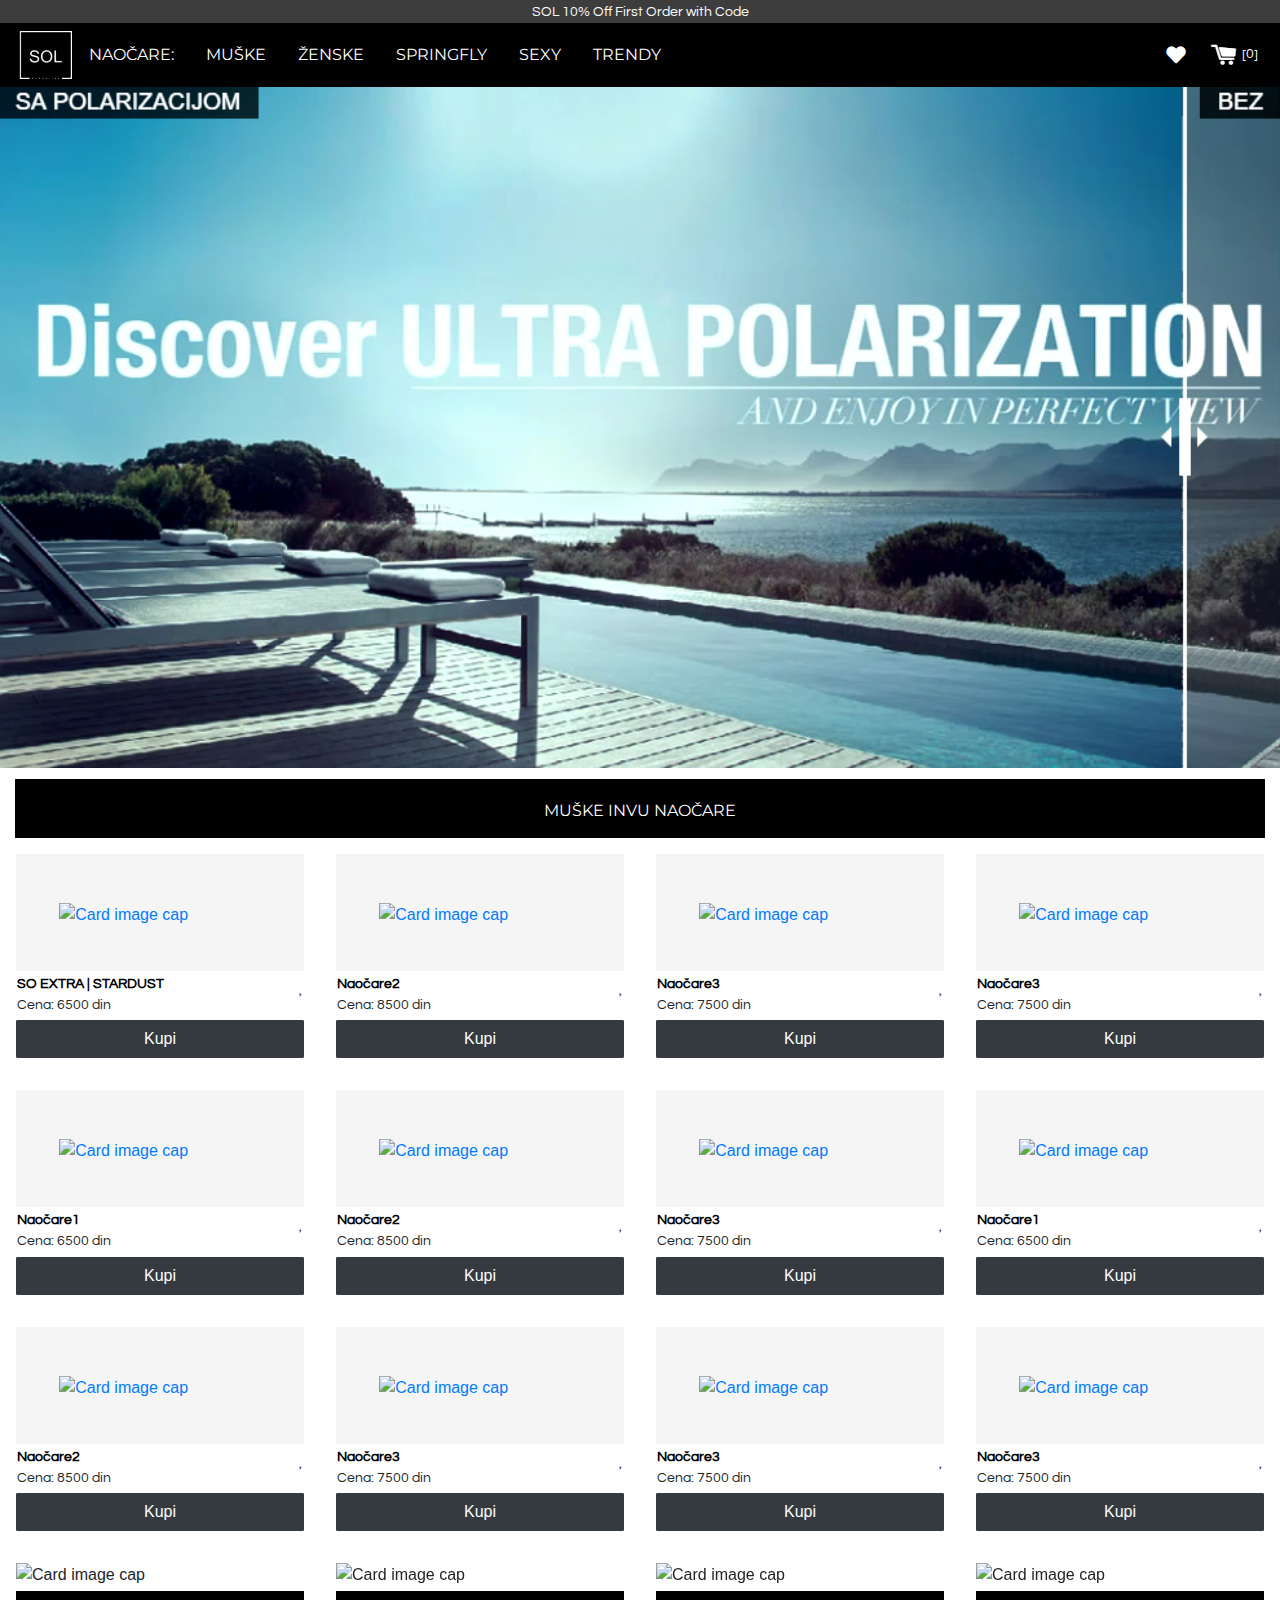
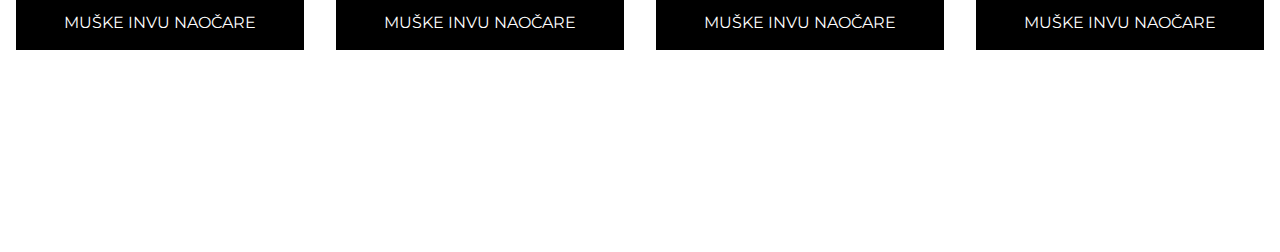
==== home.html @ 71f20d5e "Add files via upload" ====
<!DOCTYPE html>
<html>

<head>
  <meta charset="utf-8">
  <!-- GoogleFonts -->
    <link href="https://fonts.googleapis.com/css?family=Playfair+Display+SC:400,700|Poppins:300,400,500,600,700" rel="stylesheet">
    <link href="https://fonts.googleapis.com/css?family=Sacramento" rel="stylesheet">
    <link href="https://fonts.googleapis.com/css?family=Montserrat:200,300,400,600,700,900" rel="stylesheet">
    <link href="https://fonts.googleapis.com/css?family=Questrial" rel="stylesheet">
    <!-- Font Awesome -->
    <link rel="stylesheet" href="https://maxcdn.bootstrapcdn.com/font-awesome/4.3.0/css/font-awesome.min.css">
    <script src="https://unpkg.com/masonry-layout@4/dist/masonry.pkgd.min.js"></script>
    <script src="https://unpkg.com/infinite-scroll@3/dist/infinite-scroll.pkgd.js"></script>
    <link rel="stylesheet" href="https://maxcdn.bootstrapcdn.com/bootstrap/4.3.1/css/bootstrap.min.css">

  <title>Sun OnLine | naočare, ultrapolaroid, ultra polaroid, naočare za sunce</title>

    <meta name="description" content="So Shady is more than trend-setting eyewear, it’s an attitude. From the plane, to the show, to the party, So Shady maintains your sass whilst hiding your bags, and most importantly always keeps it fashion. Designed with luxury fashion and lifestyle influencer Tamara Kalinic, Season 1 was inspired by sharp architectural">
    <meta name="viewport" content="width=device-width,initial-scale=1,shrink-to-fit=no">
    <meta name="theme-color" content="#000000">
    <!-- Facebook -->
    <!-- <meta property="og:type" content="website">
    <meta property="og:title" content="So Shady">
    <meta property="og:image" content="http://cdn.shopify.com/s/files/1/1890/8537/t/11/assets/logo.png?2829">
    <meta property="og:image:secure_url" content="https://cdn.shopify.com/s/files/1/1890/8537/t/11/assets/logo.png?2829">
    <meta property="og:url" content="https://oursocialcollective.com/collections/so-shady">
    <meta property="og:site_name" content="Our Social Collective"> -->
    <!-- <meta property="og:image" content="http://cdn.shopify.com/s/files/1/1890/8537/t/11/assets/logo.png?2829" />
    <meta property="og:image:secure_url" content="https://cdn.shopify.com/s/files/1/1890/8537/t/11/assets/logo.png?2829" /> -->

  <script src="https://ajax.googleapis.com/ajax/libs/jquery/3.3.1/jquery.min.js"></script>
  <script src="https://cdnjs.cloudflare.com/ajax/libs/popper.js/1.14.7/umd/popper.min.js"></script>
  <script src="https://maxcdn.bootstrapcdn.com/bootstrap/4.3.1/js/bootstrap.min.js"></script>
  <script src="https://cdnjs.cloudflare.com/ajax/libs/knockout/3.5.0/knockout-min.js"></script>
  <link rel="stylesheet" href="https://use.fontawesome.com/releases/v5.8.1/css/all.css" integrity="sha384-50oBUHEmvpQ+1lW4y57PTFmhCaXp0ML5d60M1M7uH2+nqUivzIebhndOJK28anvf" crossorigin="anonymous">
  <link href="styles.css" rel="stylesheet" type="text/css"/>
  <script type="text/javascript" src="https://cdn.emailjs.com/sdk/2.3.2/email.min.js"></script>
  <script type="text/javascript">
   (function(){
      emailjs.init("user_s2q040piStH7WitxNBHgN");
   })();
</script>
</head>
<body onload="likedItemsIndexing(likedItems);">

<!-- Main -->

  <!-- Meni -->
  <div class="labela">SOL 10% Off First Order with Code
    <nav class="navbar-fixed-top meni navbar navbar-expand-lg navbar-dark">
    <img src="images/logo/SOL-icon.png" class="nav-item avatar dropdown d-inline-block align-top" alt="">&nbsp;&nbsp;&nbsp;
    <div class="collapse navbar-collapse" id="navbarSupportedContent-555">
    <ul class="navbar-nav mr-auto">
      <li class="nav-item active">
        <a class="nav-link" href="#">NAOČARE: &nbsp;&nbsp;&nbsp;
          <span class="sr-only">(current)</span>
        </a>
      </li>
      <li class="nav-item">
        <a class="nav-link" href="#">MUŠKE &nbsp;&nbsp;&nbsp;</a>
      </li>
      <li class="nav-item">
        <a class="nav-link" href="#">ŽENSKE &nbsp;&nbsp;&nbsp;</a>
      </li>
      <li class="nav-item">
        <a class="nav-link" href="#">SPRINGFLY &nbsp;&nbsp;&nbsp;</a>
      </li>
      <li class="nav-item">
        <a class="nav-link" href="#">SEXY &nbsp;&nbsp;&nbsp;</a>
      </li>
      <li class="nav-item">
        <a class="nav-link" href="#">TRENDY &nbsp;&nbsp;&nbsp;</a>
      </li>
    </ul>
    </div>
    <div class="ikonice">
    <img src="images/logo/like-icon.png"class="srce-ikonica" type="button" onclick="findHearts(event)">
    <sup id="srce--ikonica">0</sup>&nbsp;
    <img src="images/logo/cart-icon.png" type="button" data-toggle="modal" data-target="#cart-eshop" class="cart-ikonica" onclick="#cart-eshop" aria-hidden="true"> [<span class="total-count"></span>]&nbsp;&nbsp;
    <button class="navbar-toggler" type="button" data-toggle="collapse" data-target="#navbarSupportedContent-555">
    <span class="navbar-toggler-icon"></span>
    </button>
    </div>
    </nav>
  </div> <!-- /labela, navbar meni -->

  <!-- Slider -->
  <div id="carouselExampleSlidesOnly" class="carousel slide carousel-fade" data-ride="carousel">
  <div class="carousel-inner">
    <div class="carousel-item active">
      <video class="juxtapose video-fluid" autoplay loop muted>
        <source src="images/ultra-polaroids.mp4" type="video/mp4" />
      </video>
      <!-- <img class="d-block w-100" src="images/mainBlue.png" alt="First slide"> -->
    </div>
    <div class="carousel-item">
      <img class="d-block w-100" src="images/frontheaderbw.png" alt="Fourth slide">
    </div>
    <div class="carousel-item">
      <img class="d-block w-100" src="images/frontheaderbw2.png" alt="Fourth slide">
    </div>
    <div class="carousel-item">
      <img class="d-block w-100" src="images/frontheaderbw3.png" alt="Fourth slide">
    </div>
    <div class="carousel-item">
      <img class="d-block w-100" src="images/frontheaderbw4.png" alt="Fourth slide">
    </div>
    <!-- <div class="carousel-item">
      <img class="d-block w-100" src="images/frontheader.png" alt="Second slide">
    </div>
    <div class="carousel-item">
      <img class="d-block w-100" src="images/frontheader2.jpg" alt="Third slide">
    </div>
    <div class="carousel-item">
      <img class="d-block w-100" src="images/frontheader3.jpg" alt="Fourth slide">
    </div>
    <div class="carousel-item">
      <img class="d-block w-100" src="images/frontheader4.jpg" alt="Fourth slide">
    </div> -->
  </div>
  </div>
  <!-- /slider -->


  <section class="artikli">
    <!-- Artiklli -->
    <!-- Proizvodi -->
    <div class="eshop">
    <div class="row">

  <div class="col-12 col-sm-12 col-md-12 col-lg-12">
    <div class="header">MUŠKE INVU NAOČARE</div>
  </div>
    <!-- Artikl 01 -->
    <div class="col-6 col-sm-6 col-md-3 col-lg-3 box">
     <div class="card">
      <a data-target="#modalIMG" data-toggle="modal" href="#" class="img-pic color-gray-darker td-hover-none"><img class="card-img-top" alt="Card image cap"
      src="https://www.montblanc.com/content/dam/mtb/products/eyewear/123/998/123998/255147-ecom-retina-01.png.adapt.306.306.png" style="display: block; margin-left: auto; margin-right: auto;"></a><div aria-hidden="true" aria-labelledby="myModalLabel" class="modal fade"
      id="modalIMG" role="dialog" tabindex="-1"><div class="modal-dialog modal-lg" role="document"><div class="modal-content"><div class="pozadina modal-body mb-0 p-0">
      <img src="https://www.montblanc.com/content/dam/mtb/products/eyewear/123/998/123998/255147-ecom-retina-01.png.adapt.306.306.png" alt="" style="width:70%; height:70%; display: block; margin-left: auto; margin-right: auto;"><div class="modal-footer"><div>Pregled slike modela</div><button class="btn btn-dark btn-md ml-4 text-center" data-dismiss="modal" type="button">Zatvori pregled</button></div></div></div></div></div><div class="card-block">
      <h4 class="card-title">SO EXTRA | STARDUST</h4>
      <span class="like_button"><i class="far fa-heart like"></span></i><p class="card-text">Cena: 6500 din</p>
      <a href="#" data-name="EXTRA|STARDUST" data-price="6500" class="add-to-cart btn btn-block btn-dark kupi" data-toggle="modal" data-target="#cart-eshop">Kupi</a></div>
     </div>
    </div>

    <!-- Artikl 02 -->
    <div class="col-6 col-sm-6 col-md-3 col-lg-3 box">
     <div class="card">
      <a data-target="#modalIMG2" data-toggle="modal" href="#" class="img-pic color-gray-darker td-hover-none"><img class="card-img-top" alt="Card image cap"
      src="https://carwad.net/sites/default/files/sun-glasses-images-140642-361775.jpg" style="display: block; margin-left: auto; margin-right: auto;"></a><div aria-hidden="true" aria-labelledby="myModalLabel" class="modal fade"
      id="modalIMG2" role="dialog" tabindex="-1"><div class="modal-dialog modal-lg" role="document"><div class="modal-content"><div class="pozadina modal-body mb-0 p-0">
      <img src="https://carwad.net/sites/default/files/sun-glasses-images-140642-361775.jpg" alt="" style="width:70%; height:70%; display: block; margin-left: auto; margin-right: auto;"><div class="modal-footer"><div>Pregled slike modela</div><button class="btn btn-dark btn-md ml-4 text-center" data-dismiss="modal" type="button">Zatvori pregled</button></div></div></div></div></div><div class="card-block">
      <h4 class="card-title">Naočare2</h4><span class="like_button"><i class="far fa-heart like"></span></i><p class="card-text">Cena: 8500 din</p>
      <a href="#" data-name="Naočare2" data-price="8500" class="add-to-cart btn btn-block btn-dark kupi " data-toggle="modal" data-target="#cart-eshop">Kupi</a></div>
     </div>
    </div>

    <!-- Artikl 03 -->
    <div class="col-6 col-sm-6 col-md-3 col-lg-3 box">
     <div class="card">
      <a data-target="#modalIMG3" data-toggle="modal" href="#" class="img-pic color-gray-darker td-hover-none"><img class="card-img-top" alt="Card image cap"
      src="https://static.weezbe.com/laboutiqueatr/Images/products/p_104G_150819223312.png" style="display: block; margin-left: auto; margin-right: auto;"></a><div aria-hidden="true" aria-labelledby="myModalLabel" class="modal fade"
      id="modalIMG3" role="dialog" tabindex="-1"><div class="modal-dialog modal-lg" role="document"><div class="modal-content"><div class="pozadina modal-body mb-0 p-0">
      <img src="https://static.weezbe.com/laboutiqueatr/Images/products/p_104G_150819223312.png" alt="" style="width:70%; height:70%; display: block; margin-left: auto; margin-right: auto;"><div class="modal-footer"><div>Pregled slike modela</div><button class="btn btn-dark btn-md ml-4 text-center" data-dismiss="modal" type="button">Zatvori pregled</button></div></div></div></div></div><div class="card-block">
      <h4 class="card-title">Naočare3</h4><span class="like_button"><i class="far fa-heart like"></span></i><p class="card-text">Cena: 7500 din</p>
      <a href="#" data-name="Naočare3" data-price="7500" class="add-to-cart btn btn-block btn-dark kupi " data-toggle="modal" data-target="#cart-eshop">Kupi</a></div>
     </div>
   </div>

    <!-- Artikl 04 -->
    <div class="col-6 col-sm-6 col-md-3 col-lg-3 box">
     <div class="card">
      <a data-target="#modalIMG3" data-toggle="modal" href="#" class="img-pic color-gray-darker td-hover-none"><img class="card-img-top" alt="Card image cap"
      src="https://static.weezbe.com/laboutiqueatr/Images/products/p_104G_150819223312.png" style="display: block; margin-left: auto; margin-right: auto;"></a><div aria-hidden="true" aria-labelledby="myModalLabel" class="modal fade"
      id="modalIMG3" role="dialog" tabindex="-1"><div class="modal-dialog modal-lg" role="document"><div class="modal-content"><div class="pozadina modal-body mb-0 p-0">
      <img src="https://static.weezbe.com/laboutiqueatr/Images/products/p_104G_150819223312.png" alt="" style="width:70%; height:70%; display: block; margin-left: auto; margin-right: auto;"><div class="modal-footer"><div>Pregled slike modela</div><button class="btn btn-dark btn-md ml-4 text-center" data-dismiss="modal" type="button">Zatvori pregled</button></div></div></div></div></div><div class="card-block">
      <h4 class="card-title">Naočare3</h4><span class="like_button"><i class="far fa-heart like"></span></i><p class="card-text">Cena: 7500 din</p>
      <a href="#" data-name="Naočare3" data-price="7500" class="add-to-cart btn btn-block btn-dark kupi " data-toggle="modal" data-target="#cart-eshop">Kupi</a></div>
     </div>
    </div>

    <!-- Artikl 05 -->
    <div class="col-6 col-sm-6 col-md-3 col-lg-3 box">
     <div class="card">
      <a data-target="#modalIMG" data-toggle="modal" href="#" class="img-pic color-gray-darker td-hover-none"><img class="card-img-top" alt="Card image cap"
      src="https://www.montblanc.com/content/dam/mtb/products/eyewear/123/998/123998/255147-ecom-retina-01.png.adapt.306.306.png" style="display: block; margin-left: auto; margin-right: auto;"></a><div aria-hidden="true" aria-labelledby="myModalLabel" class="modal fade"
      id="modalIMG" role="dialog" tabindex="-1"><div class="modal-dialog modal-lg" role="document"><div class="modal-content"><div class="pozadina modal-body mb-0 p-0">
      <img src="https://www.montblanc.com/content/dam/mtb/products/eyewear/123/998/123998/255147-ecom-retina-01.png.adapt.306.306.png" alt="" style="width:70%; height:70%; display: block; margin-left: auto; margin-right: auto;"><div class="modal-footer"><div>Pregled slike modela</div><button class="btn btn-dark btn-md ml-4 text-center" data-dismiss="modal" type="button">Zatvori pregled</button></div></div></div></div></div><div class="card-block">
      <h4 class="card-title">Naočare1</h4><span class="like_button"><i class="far fa-heart like"></span></i><p class="card-text">Cena: 6500 din</p>
      <a href="#" data-name="Naočare1" data-price="6500" class="add-to-cart btn btn-block btn-dark kupi " data-toggle="modal" data-target="#cart-eshop">Kupi</a></div>
     </div>
    </div>

    <!-- Artikl 06 -->
    <div class="col-6 col-sm-6 col-md-3 col-lg-3 box">
     <div class="card">
      <a data-target="#modalIMG2" data-toggle="modal" href="#" class="img-pic color-gray-darker td-hover-none"><img class="card-img-top" alt="Card image cap"
      src="https://carwad.net/sites/default/files/sun-glasses-images-140642-361775.jpg" style="display: block; margin-left: auto; margin-right: auto;"></a><div aria-hidden="true" aria-labelledby="myModalLabel" class="modal fade"
      id="modalIMG2" role="dialog" tabindex="-1"><div class="modal-dialog modal-lg" role="document"><div class="modal-content"><div class="pozadina modal-body mb-0 p-0">
      <img src="https://carwad.net/sites/default/files/sun-glasses-images-140642-361775.jpg" alt="" style="width:70%; height:70%; display: block; margin-left: auto; margin-right: auto;"><div class="modal-footer"><div>Pregled slike modela</div><button class="btn btn-dark btn-md ml-4 text-center" data-dismiss="modal" type="button">Zatvori pregled</button></div></div></div></div></div><div class="card-block">
      <h4 class="card-title">Naočare2</h4><span class="like_button"><i class="far fa-heart like"></span></i><p class="card-text">Cena: 8500 din</p>
      <a href="#" data-name="Naočare2" data-price="8500" class="add-to-cart btn btn-block btn-dark kupi " data-toggle="modal" data-target="#cart-eshop">Kupi</a></div>
     </div>
    </div>

    <!-- Artikl 07 -->
    <div class="col-6 col-sm-6 col-md-3 col-lg-3 box">
     <div class="card">
      <a data-target="#modalIMG3" data-toggle="modal" href="#" class="img-pic color-gray-darker td-hover-none"><img class="card-img-top" alt="Card image cap"
      src="https://static.weezbe.com/laboutiqueatr/Images/products/p_104G_150819223312.png" style="display: block; margin-left: auto; margin-right: auto;"></a><div aria-hidden="true" aria-labelledby="myModalLabel" class="modal fade"
      id="modalIMG3" role="dialog" tabindex="-1"><div class="modal-dialog modal-lg" role="document"><div class="modal-content"><div class="pozadina modal-body mb-0 p-0">
      <img src="https://static.weezbe.com/laboutiqueatr/Images/products/p_104G_150819223312.png" alt="" style="width:70%; height:70%; display: block; margin-left: auto; margin-right: auto;"><div class="modal-footer"><div>Pregled slike modela</div><button class="btn btn-dark btn-md ml-4 text-center" data-dismiss="modal" type="button">Zatvori pregled</button></div></div></div></div></div><div class="card-block">
      <h4 class="card-title">Naočare3</h4><span class="like_button"><i class="far fa-heart like"></span></i><p class="card-text">Cena: 7500 din</p>
      <a href="#" data-name="Naočare3" data-price="7500" class="add-to-cart btn btn-block btn-dark kupi " data-toggle="modal" data-target="#cart-eshop">Kupi</a></div>
     </div>
    </div>

    <!-- Artikl 08 -->
    <div class="col-6 col-sm-6 col-md-3 col-lg-3 box">
     <div class="card">
      <a data-target="#modalIMG" data-toggle="modal" href="#" class="img-pic color-gray-darker td-hover-none"><img class="card-img-top" alt="Card image cap"
      src="https://www.montblanc.com/content/dam/mtb/products/eyewear/123/998/123998/255147-ecom-retina-01.png.adapt.306.306.png" style="display: block; margin-left: auto; margin-right: auto;"></a><div aria-hidden="true" aria-labelledby="myModalLabel" class="modal fade"
      id="modalIMG" role="dialog" tabindex="-1"><div class="modal-dialog modal-lg" role="document"><div class="modal-content"><div class="pozadina modal-body mb-0 p-0">
      <img src="https://www.montblanc.com/content/dam/mtb/products/eyewear/123/998/123998/255147-ecom-retina-01.png.adapt.306.306.png" alt="" style="width:70%; height:70%; display: block; margin-left: auto; margin-right: auto;"><div class="modal-footer"><div>Pregled slike modela</div><button class="btn btn-dark btn-md ml-4 text-center" data-dismiss="modal" type="button">Zatvori pregled</button></div></div></div></div></div><div class="card-block">
      <h4 class="card-title">Naočare1</h4><span class="like_button"><i class="far fa-heart like"></span></i><p class="card-text">Cena: 6500 din</p>
      <a href="#" data-name="Naočare1" data-price="6500" class="add-to-cart btn btn-block btn-dark kupi " data-toggle="modal" data-target="#cart-eshop">Kupi</a></div>
     </div>
    </div>

    <!-- Artikl 09 -->
    <div class="col-6 col-sm-6 col-md-3 col-lg-3 box">
     <div class="card">
      <a data-target="#modalIMG2" data-toggle="modal" href="#" class="img-pic color-gray-darker td-hover-none"><img class="card-img-top" alt="Card image cap"
      src="https://carwad.net/sites/default/files/sun-glasses-images-140642-361775.jpg" style="display: block; margin-left: auto; margin-right: auto;"></a><div aria-hidden="true" aria-labelledby="myModalLabel" class="modal fade"
      id="modalIMG2" role="dialog" tabindex="-1"><div class="modal-dialog modal-lg" role="document"><div class="modal-content"><div class="pozadina modal-body mb-0 p-0">
      <img src="https://carwad.net/sites/default/files/sun-glasses-images-140642-361775.jpg" alt="" style="width:70%; height:70%; display: block; margin-left: auto; margin-right: auto;"><div class="modal-footer"><div>Pregled slike modela</div><button class="btn btn-dark btn-md ml-4 text-center" data-dismiss="modal" type="button">Zatvori pregled</button></div></div></div></div></div><div class="card-block">
      <h4 class="card-title">Naočare2</h4><span class="like_button"><i class="far fa-heart like"></span></i><p class="card-text">Cena: 8500 din</p>
      <a href="#" data-name="Naočare2" data-price="8500" class="add-to-cart btn btn-block btn-dark kupi " data-toggle="modal" data-target="#cart-eshop">Kupi</a></div>
     </div>
    </div>

    <!-- Artikl 10 -->
    <div class="col-6 col-sm-6 col-md-3 col-lg-3 box">
     <div class="card">
      <a data-target="#modalIMG3" data-toggle="modal" href="#" class="img-pic color-gray-darker td-hover-none"><img class="card-img-top" alt="Card image cap"
      src="https://static.weezbe.com/laboutiqueatr/Images/products/p_104G_150819223312.png" style="display: block; margin-left: auto; margin-right: auto;"></a><div aria-hidden="true" aria-labelledby="myModalLabel" class="modal fade"
      id="modalIMG3" role="dialog" tabindex="-1"><div class="modal-dialog modal-lg" role="document"><div class="modal-content"><div class="pozadina modal-body mb-0 p-0">
      <img src="https://static.weezbe.com/laboutiqueatr/Images/products/p_104G_150819223312.png" alt="" style="width:70%; height:70%; display: block; margin-left: auto; margin-right: auto;"><div class="modal-footer"><div>Pregled slike modela</div><button class="btn btn-dark btn-md ml-4 text-center" data-dismiss="modal" type="button">Zatvori pregled</button></div></div></div></div></div><div class="card-block">
      <h4 class="card-title">Naočare3</h4><span class="like_button"><i class="far fa-heart like"></span></i><p class="card-text">Cena: 7500 din</p>
      <a href="#" data-name="Naočare3" data-price="7500" class="add-to-cart btn btn-block btn-dark kupi " data-toggle="modal" data-target="#cart-eshop">Kupi</a></div>
     </div>
    </div>

    <!-- Artikl 11 -->
    <div class="col-6 col-sm-6 col-md-3 col-lg-3 box">
     <div class="card">
      <a data-target="#modalIMG3" data-toggle="modal" href="#" class="img-pic color-gray-darker td-hover-none"><img class="card-img-top" alt="Card image cap"
      src="https://static.weezbe.com/laboutiqueatr/Images/products/p_104G_150819223312.png" style="display: block; margin-left: auto; margin-right: auto;"></a><div aria-hidden="true" aria-labelledby="myModalLabel" class="modal fade"
      id="modalIMG3" role="dialog" tabindex="-1"><div class="modal-dialog modal-lg" role="document"><div class="modal-content"><div class="pozadina modal-body mb-0 p-0">
      <img src="https://static.weezbe.com/laboutiqueatr/Images/products/p_104G_150819223312.png" alt="" style="width:70%; height:70%; display: block; margin-left: auto; margin-right: auto;"><div class="modal-footer"><div>Pregled slike modela</div><button class="btn btn-dark btn-md ml-4 text-center" data-dismiss="modal" type="button">Zatvori pregled</button></div></div></div></div></div><div class="card-block">
      <h4 class="card-title">Naočare3</h4><span class="like_button"><i class="far fa-heart like"></span></i><p class="card-text">Cena: 7500 din</p>
      <a href="#" data-name="Naočare3" data-price="7500" class="add-to-cart btn btn-block btn-dark kupi " data-toggle="modal" data-target="#cart-eshop">Kupi</a></div>
     </div>
    </div>

    <!-- Artikl 12 -->
    <div class="col-6 col-sm-6 col-md-3 col-lg-3 box">
     <div class="card">
      <a data-target="#modalIMG3" data-toggle="modal" href="#" class="img-pic color-gray-darker td-hover-none"><img class="card-img-top" alt="Card image cap"
      src="https://static.weezbe.com/laboutiqueatr/Images/products/p_104G_150819223312.png" style="display: block; margin-left: auto; margin-right: auto;"></a><div aria-hidden="true" aria-labelledby="myModalLabel" class="modal fade"
      id="modalIMG3" role="dialog" tabindex="-1"><div class="modal-dialog modal-lg" role="document"><div class="modal-content"><div class="pozadina modal-body mb-0 p-0">
      <img src="https://static.weezbe.com/laboutiqueatr/Images/products/p_104G_150819223312.png" alt="" style="width:70%; height:70%; display: block; margin-left: auto; margin-right: auto;"><div class="modal-footer"><div>Pregled slike modela</div><button class="btn btn-dark btn-md ml-4 text-center" data-dismiss="modal" type="button">Zatvori pregled</button></div></div></div></div></div><div class="card-block">
      <h4 class="card-title">Naočare3</h4><span class="like_button"><i class="far fa-heart like"></span></i><p class="card-text">Cena: 7500 din</p>
      <a href="#" data-name="Naočare3" data-price="7500" class="add-to-cart btn btn-block btn-dark kupi " data-toggle="modal" data-target="#cart-eshop">Kupi</a></div>
     </div>
    </div>

  </div> <!-- /row -->
</div> <!-- /eshop -->

              <!--Promo Slider MINI-->
              <div id="multi-item-example" class="carousel slide carousel-multi-item carousel-multi-item-2" data-ride="carousel">
                <!-- Bottom Carousel Indicators -->

                <!--Slides-->
                <div class="carousel-inner" role="listbox">

                  <!--First slide-->
                  <div class="carousel-item active">
                  <div class="row">
                    <div class="col-6 col-md-6 mb-3">
                      <div class="w-100 card slide2">
                        <img class="img-fluid" src="https://mdbootstrap.com/img/Photos/Horizontal/Nature/4-col/img%20(38).jpg"
                          alt="Card image cap"><div class="header">MUŠKE INVU NAOČARE</div>
                      </div>
                    </div>
                    <div class="col-6 col-md-6 mb-3">
                      <div class="w-100 card slide2">
                        <img class="img-fluid" src="https://mdbootstrap.com/img/Photos/Horizontal/Nature/4-col/img%20(19).jpg"
                          alt="Card image cap"><div class="header">MUŠKE INVU NAOČARE</div>
                      </div>
                    </div>
                    </div>
                  </div>
                  <!--Second slide-->
                  <div class="carousel-item">
                  <div class="row">
                    <div class="col-6 col-md-6 mb-3">
                      <div class="w-100 card slide2">
                        <img class="img-fluid" src="https://mdbootstrap.com/img/Photos/Horizontal/Nature/4-col/img%20(53).jpg"
                          alt="Card image cap"><div class="header">MUŠKE INVU NAOČARE</div>
                      </div>
                    </div>
                    <div class="col-6 col-md-6 mb-3">
                      <div class="w-100 card slide2">
                        <img class="img-fluid" src="https://mdbootstrap.com/img/Photos/Horizontal/Nature/4-col/img%20(25).jpg"
                          alt="Card image cap"><div class="header">MUŠKE INVU NAOČARE</div>
                      </div>
                    </div>
                    </div>
                    </div>
                  <!--Third slide-->
                  <div class="carousel-item">
                  <div class="row">
                    <div class="col-6 col-md-6 mb-3">
                      <div class="w-100  card slide2">
                        <img class="img-fluid" src="https://mdbootstrap.com/img/Photos/Horizontal/Nature/4-col/img%20(64).jpg"
                          alt="Card image cap"><div class="header">MUŠKE INVU NAOČARE</div>
                      </div>
                    </div>
                    <div class="col-6 col-md-6 mb-3">
                      <div class="w-100  card slide2">
                        <img class="img-fluid" src="https://mdbootstrap.com/img/Photos/Horizontal/Nature/4-col/img%20(51).jpg"
                          alt="Card image cap"><div class="header">MUŠKE INVU NAOČARE</div>
                      </div>
                    </div>
                    </div>
                  </div><!--/.Third slide-->
                </div>
                </div>
              <!--/.Carousel Wrapper-->

            <!--Promo Slider BIG-->
            <div id="multi-item-example-big" class="carousel slide carousel-multi-item carousel-multi-item-2" data-ride="carousel">
              <!--Slides-->
              <div class="carousel-inner" role="listbox">

                <!--First slide-->
                <div class="carousel-item active">
                <div class="row">
                  <div class="col-6 col-md-3 mb-3">
                    <div class="w-100 card slide2">
                      <img class="img-fluid" src="https://mdbootstrap.com/img/Photos/Horizontal/Nature/4-col/img%20(38).jpg"
                        alt="Card image cap"><div class="header">MUŠKE INVU NAOČARE</div>
                    </div>
                  </div>
                  <div class="col-6 col-md-3 mb-3">
                    <div class="w-100 card slide2">
                      <img class="img-fluid" src="https://mdbootstrap.com/img/Photos/Horizontal/Nature/4-col/img%20(19).jpg"
                        alt="Card image cap"><div class="header">MUŠKE INVU NAOČARE</div>
                    </div>
                  </div>
                  <div class="col-6 col-md-3 mb-3">
                    <div class="w-100 card slide2">
                      <img class="img-fluid" src="https://mdbootstrap.com/img/Photos/Horizontal/Nature/4-col/img%20(53).jpg"
                        alt="Card image cap"><div class="header">MUŠKE INVU NAOČARE</div>
                    </div>
                  </div>
                  <div class="col-6 col-md-3 mb-3">
                    <div class="w-100 card slide2">
                      <img class="img-fluid" src="https://mdbootstrap.com/img/Photos/Horizontal/Nature/4-col/img%20(25).jpg"
                        alt="Card image cap"><div class="header">MUŠKE INVU NAOČARE</div>
                    </div>
                  </div>
                  </div>
                </div>
                <!--Second slide-->
                <div class="carousel-item">
                <div class="row">
                  <div class="col-6 col-md-3 mb-3">
                    <div class="w-100 card slide2">
                      <img class="img-fluid" src="https://mdbootstrap.com/img/Photos/Horizontal/Nature/4-col/img%20(53).jpg"
                        alt="Card image cap"><div class="header">MUŠKE INVU NAOČARE</div>
                    </div>
                  </div>
                  <div class="col-6 col-md-3 mb-3">
                    <div class="w-100 card slide2">
                      <img class="img-fluid" src="https://mdbootstrap.com/img/Photos/Horizontal/Nature/4-col/img%20(25).jpg"
                        alt="Card image cap"><div class="header">MUŠKE INVU NAOČARE</div>
                    </div>
                  </div>
                  <div class="col-6 col-md-3 mb-3">
                    <div class="w-100  card slide2">
                      <img class="img-fluid" src="https://mdbootstrap.com/img/Photos/Horizontal/Nature/4-col/img%20(64).jpg"
                        alt="Card image cap"><div class="header">MUŠKE INVU NAOČARE</div>
                    </div>
                  </div>
                  <div class="col-6 col-md-3 mb-3">
                    <div class="w-100 card slide2">
                      <img class="img-fluid" src="https://mdbootstrap.com/img/Photos/Horizontal/Nature/4-col/img%20(51).jpg"
                        alt="Card image cap"><div class="header">MUŠKE INVU NAOČARE</div>
                    </div>
                  </div>
                </div>
              </div>
              </div>
              <!--/.Promo slides-->

  <!-- Moja Korpa Lista Porudžbina -->
      <div class="container demo">
       <div class="modal right fade" id="cart-eshop" tabindex="-1" role="dialog" aria-labelledby="exampleModalLabel" aria-hidden="true">
        <div class="modal-dialog" role="document">
          <div class="modal-content">
            <div class="modal-header">
              <h5 class="modal-title" id="exampleModalLabel">Vaša korpa | Porudžbine </h5>
              <button type="button" class="closer" data-dismiss="modal" aria-label="Close">
                <span aria-hidden="true">&times;</span>
              </button>
            </div>
            <div class="modal-body">
              <table class="show-cart table">
              </table>
              <div class="total">Ukupno: &nbsp;&nbsp;<span class="total-cart"></span> din. &nbsp;&nbsp;&nbsp;</div>
            </div>
            <div class="modal-footer">
              <button type="button" class="clear-cart btn btn-outline-li">Izbriši</button>
              <button type="button" class="btn btn-secondary" data-dismiss="modal">Dodaj još proizvoda</button>
              <button type="button" class="btn btn-dark">Poruči</button>
            </div>
          </div>
        </div>

      </div>
    </div><!-- container -->



    <script src='https://cdnjs.cloudflare.com/ajax/libs/jquery/3.1.0/jquery.min.js'></script>
    <script  src="app.js"></script>

  </section> <!-- /artikli -->

</body>
</html>
---- styles.css ----
body {
  padding: 85px 0 0 0;
  margin: 0 0 0 0;
  position: absolute;
  width:100% !important;
}

#cart-eshop{

  font-family: Questrial;
}

.labela {
  top: 0;
  background-color: #3D3D3D;
  color: white;
  text-align: center;
  font-family: Questrial;
  font-size: 0.9rem;
  font-style: normal;
  padding-top: 1px;
  z-index: 2;
  position: fixed;
  width: 100%;
}

.meni {
  background-color: black;
  color: white !important;
  text-align: center;
  z-index: 2;
}

.nav-link{
  color: white !important;
  text-align: center;
  font-size: 1rem;
  font-family: Montserrat;
}

.nav-link:hover {
}


.logo-navbar{
  width:50px;

}

.navbar-nav{
}

.navbar-toggler-icon  {
}

.cart-ikonica  {
}

.srce-ikonica  {
  padding-bottom: 1px;
  background: black
}

.slider {
padding: 0 0 0 0;
width:100%;
left: 0;
}


.show-cart li {
  display: flex

}

.show-cart {
  color: white;
}

.artikli {
padding: 0 0 0 0;
}

.eshop {

}

.row {
padding: 0 0 0 0;
width: 100%;
margin: 0 0 0 0;
}

.box {
  display:inline-block;
  padding: 0 0 0 0;
}

.card {
margin: 15px 15px 15px 15px;
padding: 0 0 0 0;
border-color: white; /*#E8E8E8*/
border-radius: 0;
}

.total{
float: right;

}

.card-title {
margin-top: 15px;
margin-bottom: 0;
padding-left: 1px;
font-family: Questrial, sans-serif;
font-weight: bold;
font-size: 0.9rem;
color: black;
}

.card-text {
padding-left: 1px;
margin-bottom: 5px;
font-family: Questrial;
font-size: 0.85rem;
}

.img-pic{
  background-color: #F5F5F5;
}

.card-img-top{
transform: translateY(+5%);
  padding-top: 15%;
  padding-bottom: 50px;
  width: 70%;
  height: 70%;
}

.kupi {
  width: 100%;
}

.korpa{
color: white;
}

.navbar-toggler:focus,.navbar-toggler:active,.navbar-toggler{
   outline: none !important;
   box-shadow: none !important
   /*border-color: black*/
}

.kupi {
left: 0;
}

.header {
margin: auto;
margin-top: 4px;
width: 100%;
height: 59px;
padding-top: 20px;
background-color: black;
color: white;
text-align: center;
font-size: 1rem;
font-family: Montserrat, sans-serif;
}

h4, .like{
  display: inline;
}

.like{
float: right;
padding-top: 5px;
}

.juxtapose {
    height: 100%;
    width: 100%;
}

.modal-body {
background-color: black;
color: black;
}

.modal-footer {
color: black;
/*position: relative;
bottom: 50px;*/
}

 .pozadina{
   background-color: white !important;
 }

.modal-dialog {
	-webkit-transform: translate3d(125%, 0, 0);
	transform: translate3d(125%, 0, 0);

}
.modal.right .modal-dialog {
	position: fixed;
	margin: auto;
	width: 350px;
	height: 100%;
	-webkit-transform: translate3d(0%, 0, 0);
	-ms-transform: translate3d(0%, 0, 0);
	-o-transform: translate3d(0%, 0, 0);
	transform: translate3d(0%, 0, 0);
}

.modal-body{
  color: white;
}

tr{
  border: 2px solid black;
}

.modal.right .modal-content {
	height: 100%;
	overflow-y: auto;

}

.modal.right .modal-body {
	padding: 15px 15px 80px;

}

.modal.right.fade .modal-dialog {
	right: -320px;
	-webkit-transition: opacity 0.3s linear, right 0.3s ease-out;
	-moz-transition: opacity 0.3s linear, right 0.3s ease-out;
	-o-transition: opacity 0.3s linear, right 0.3s ease-out;
	transition: opacity 0.3s linear, right 0.3s ease-out;
}

.modal.right.fade.show .modal-dialog {
	right: 0;
}

/* ----- MODAL STYLE ----- */
.modal-content {
	border-radius: 0;
	border: none;
  background-color: black;
  color: white;
}

.modal-header {
	border-bottom-color: white;
	background-color: black;
  color: white;
}

/* ----- v CAN BE DELETED v ----- */


.demo {
	padding-top: 60px;
	padding-bottom: 110px;
}

.btn-demo {
	margin: 15px;
	padding: 10px 15px;
	border-radius: 0;
	font-size: 16px;
	background-color: #ffffff;
}

.closer {
	color: white;
background-color: black;
border-color: gray;
}

.btn-demo:focus {
	outline: 0;
}

.btn{
  border-radius: 1px;
}

.slide2 {
  margin-left: 0;
  margin-right: 0;
}

#srce--ikonica {
  right:8px;

}

  @media screen (max-width: 1000px) {
    #multi-item-example {  }  /* show it on small screens */
  }

  @media screen and (min-width: 1000px) {
    #multi-item-example { display: none; }   /* hide it elsewhere */
  }

  @media screen (min-width: 1000px) {
    #multi-item-example-big {  }  /* show it on small screens */
  }

  @media screen and (max-width: 1000px) {
    #multi-item-example-big { display: none; }   /* hide it elsewhere */
  }
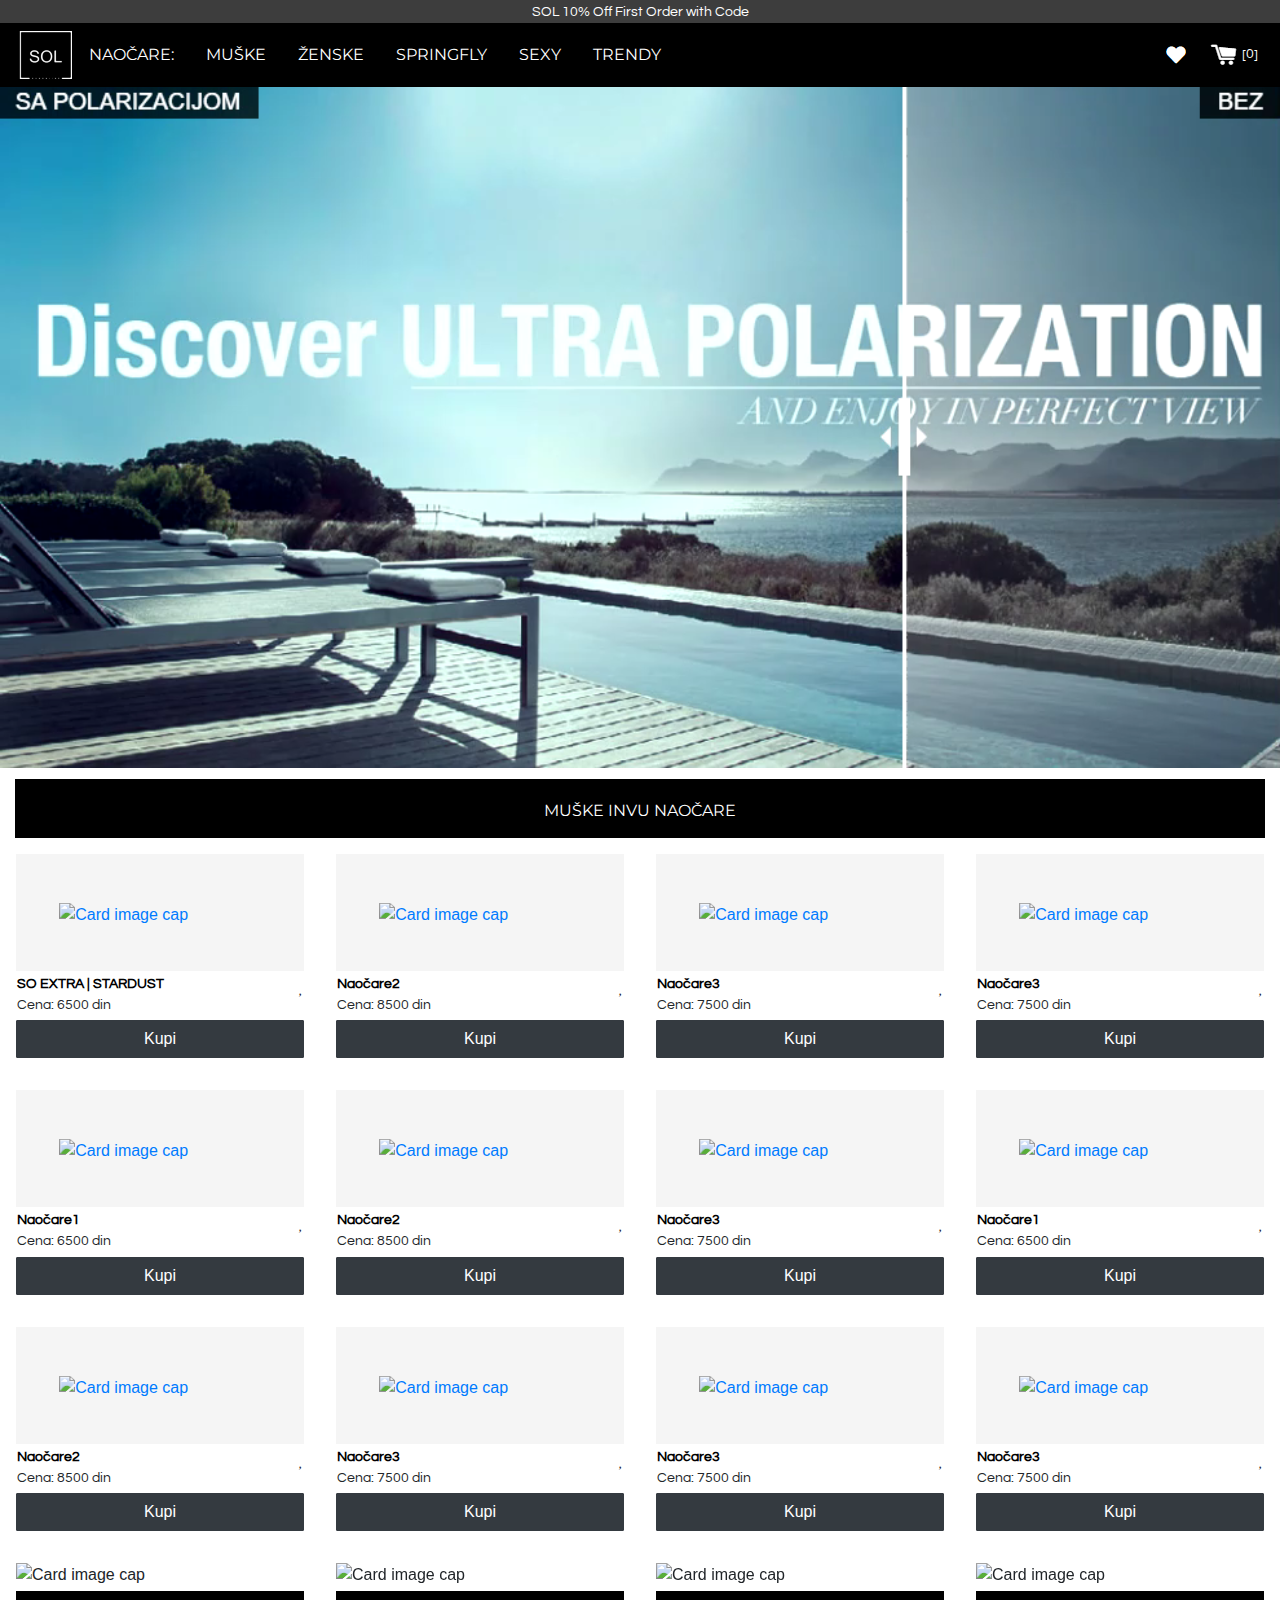
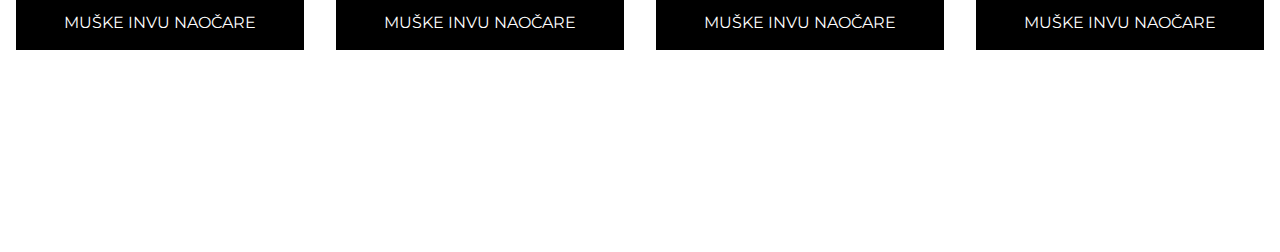
==== commit ee4d9dea: "Add files via upload" ====
--- a/home.html
+++ b/home.html
@@ -426,7 +426,7 @@
             </div>
             <div class="modal-footer">
               <button type="button" class="clear-cart btn btn-outline-li">Izbriši</button>
-              <button type="button" class="btn btn-secondary" data-dismiss="modal">Dodaj još proizvoda</button>
+              <button type="button" class="btn btn-secondary" data-dismiss="modal">Dodaj još</button>
               <button type="button" class="btn btn-dark">Poruči</button>
             </div>
           </div>
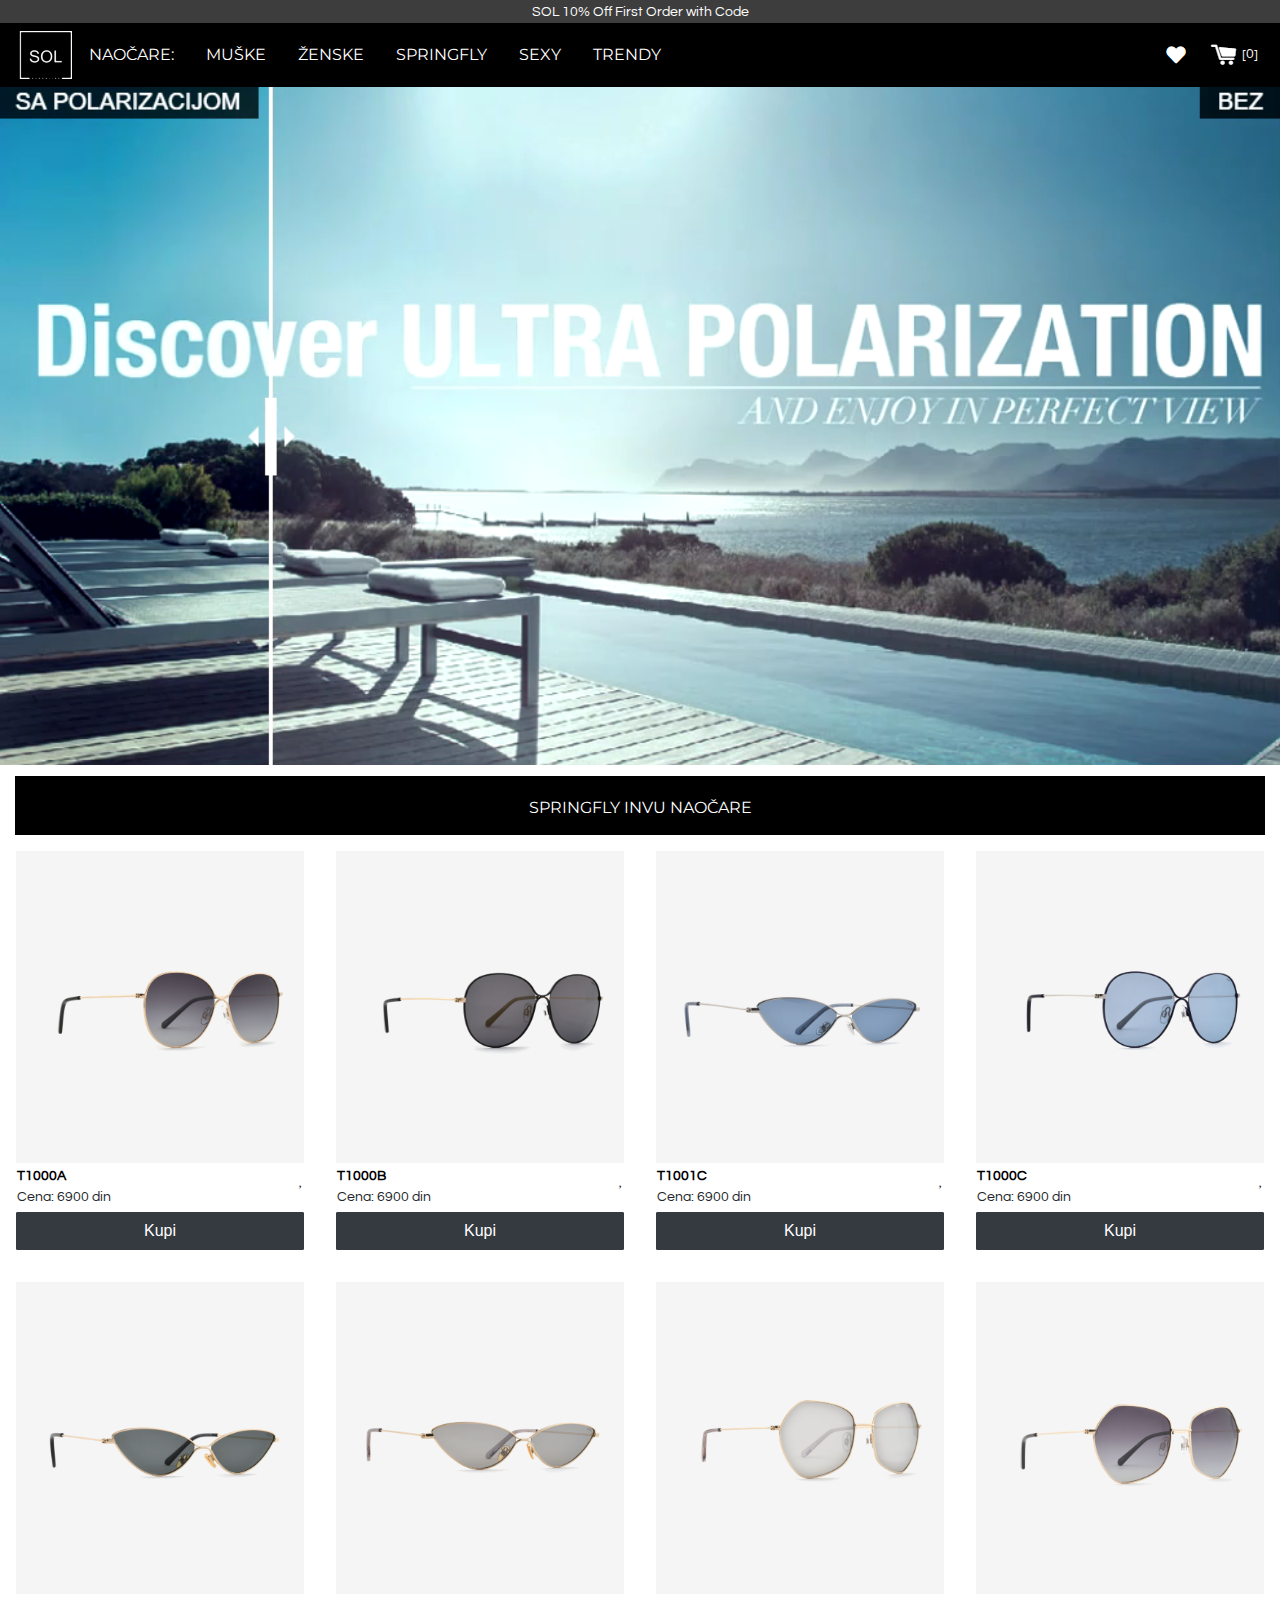
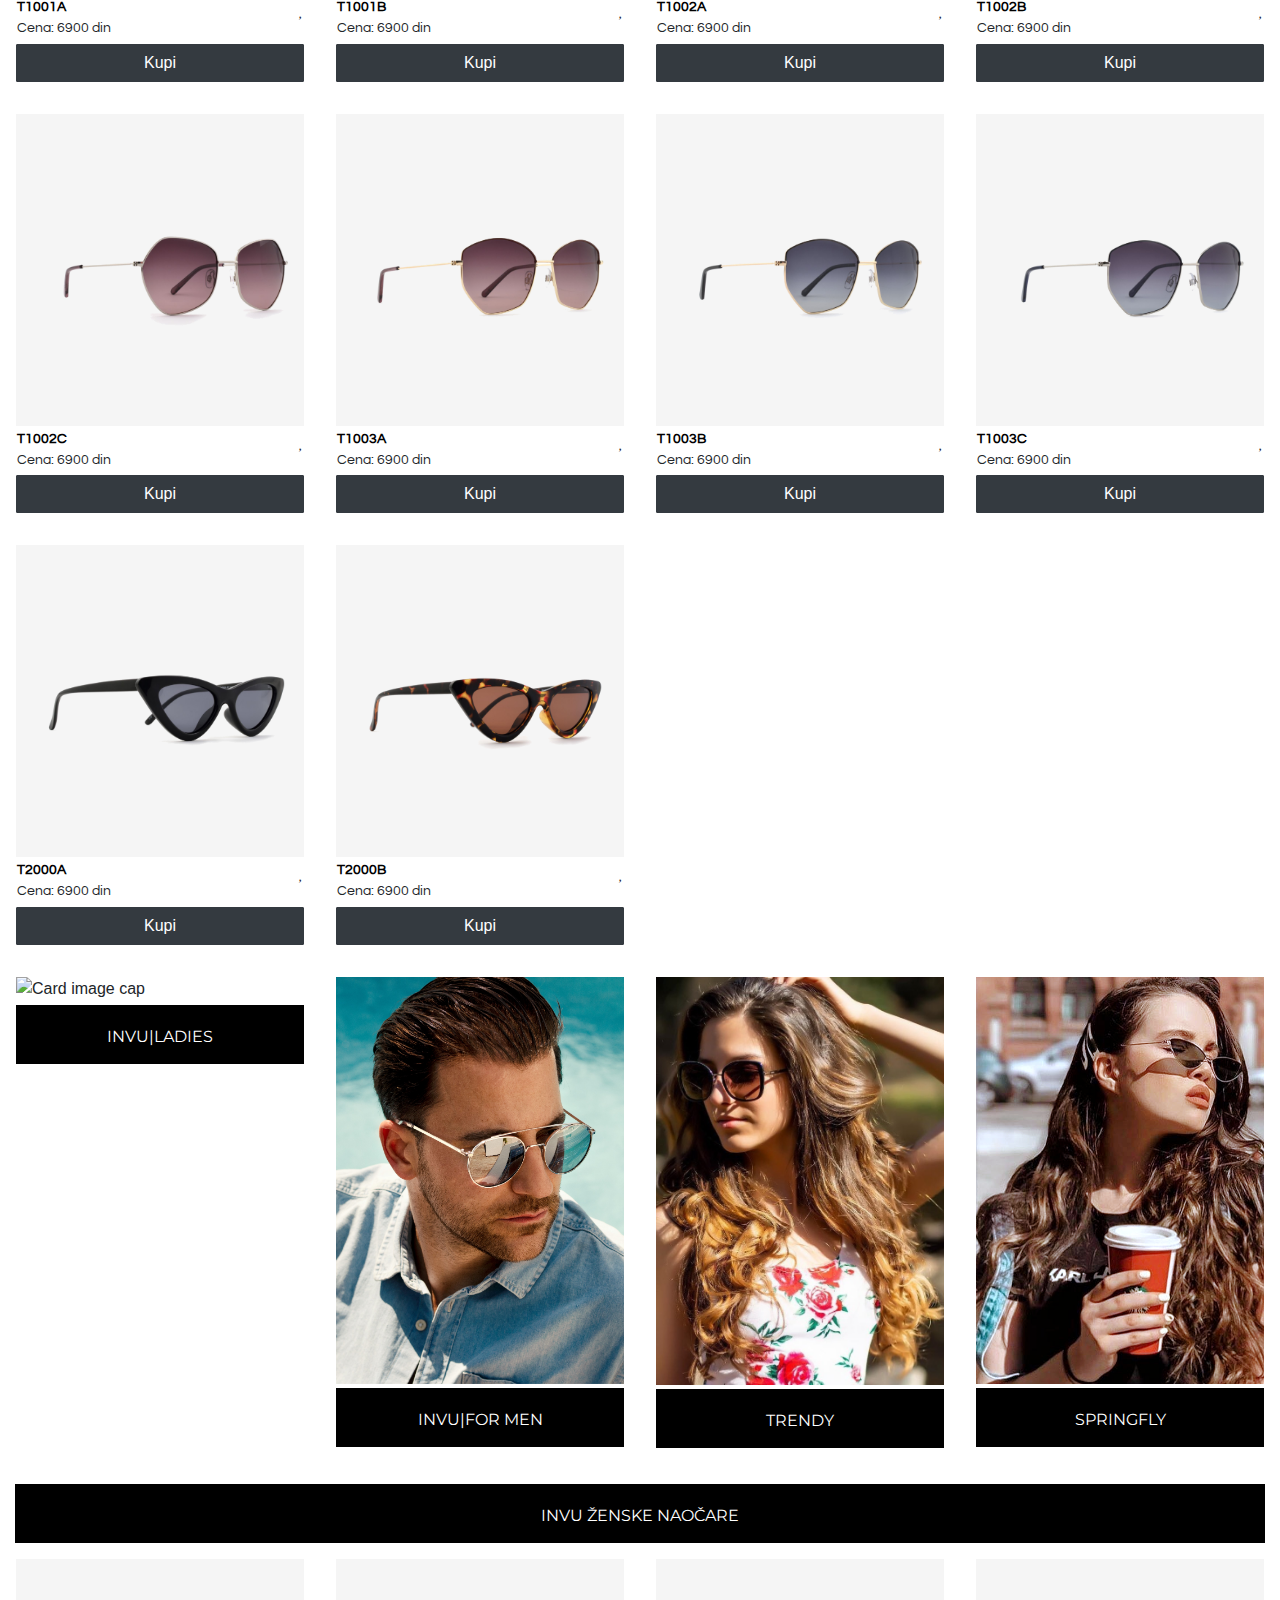
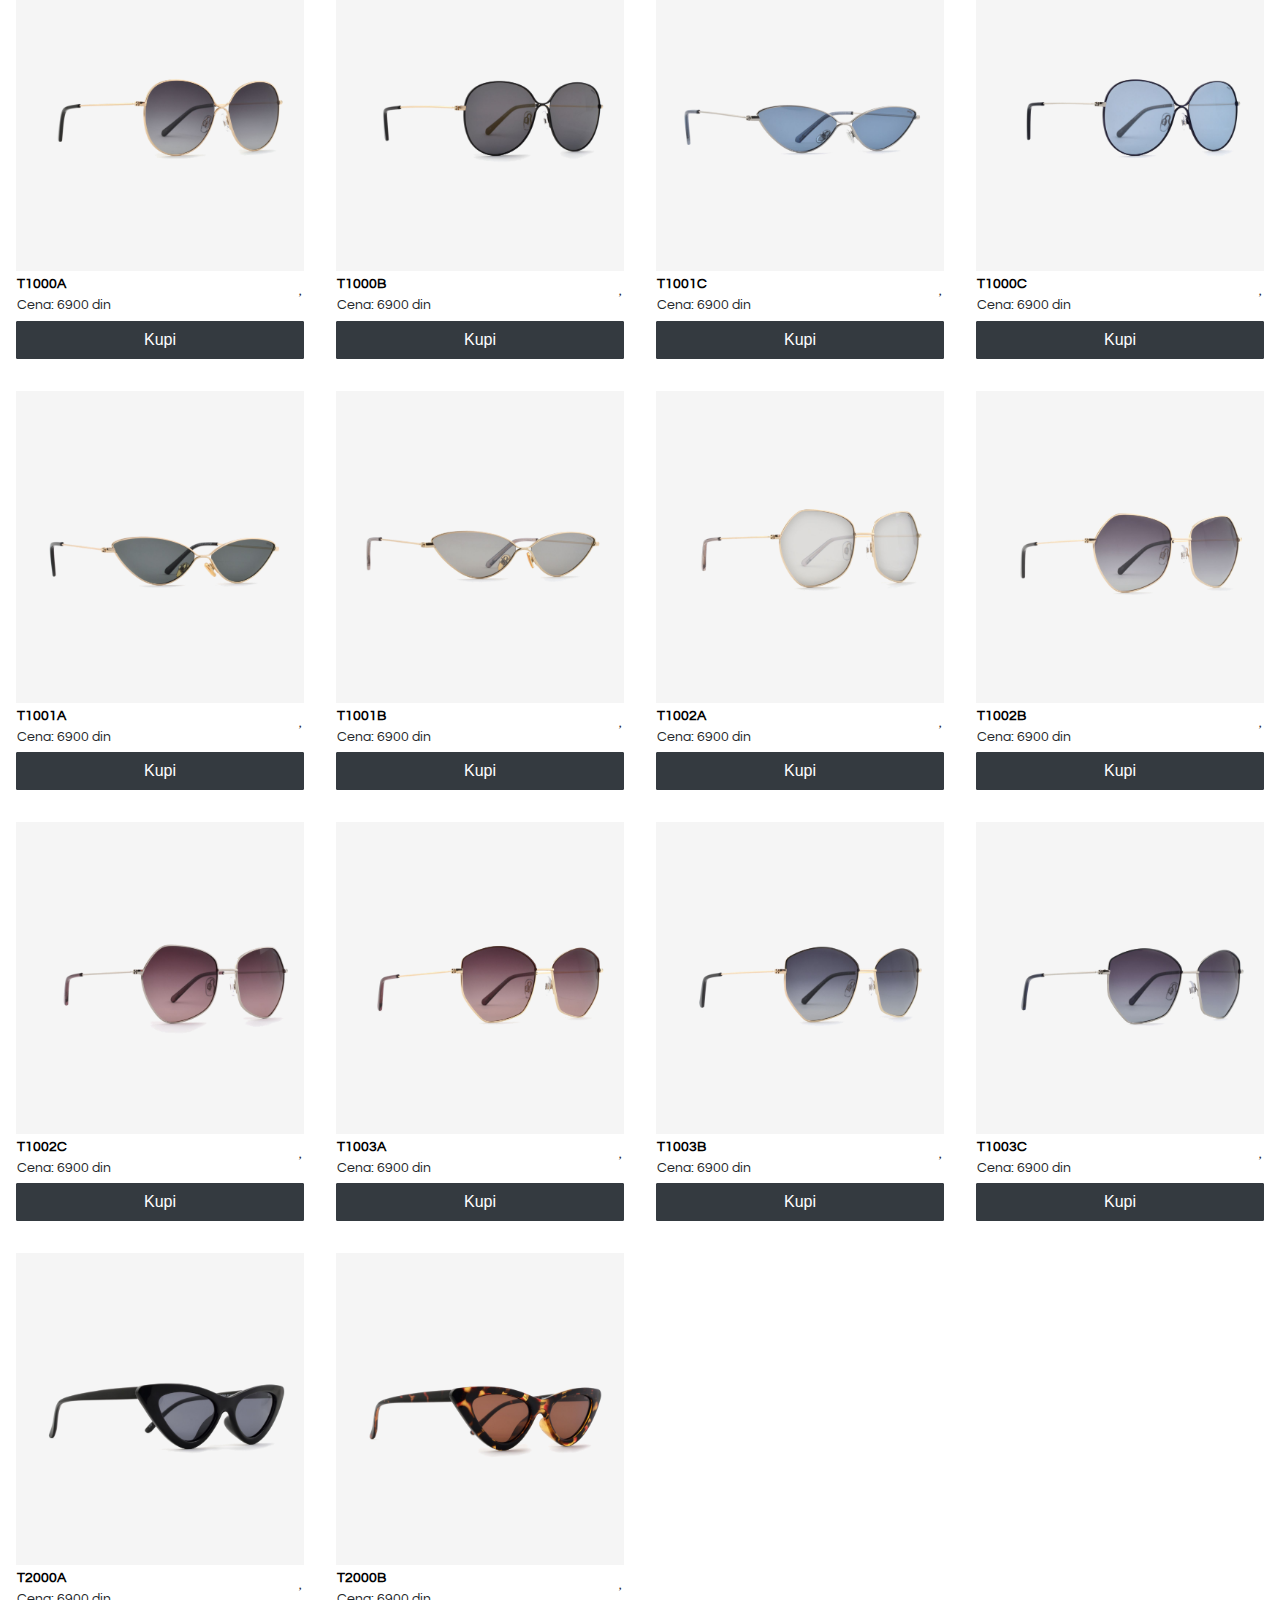
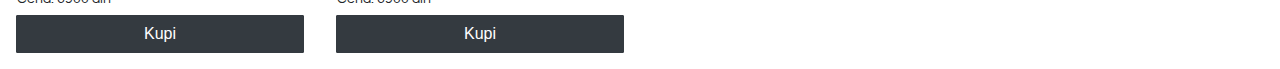
==== commit 2b106fc9: "Add files via upload" ====
--- a/home.html
+++ b/home.html
@@ -14,7 +14,7 @@
     <script src="https://unpkg.com/infinite-scroll@3/dist/infinite-scroll.pkgd.js"></script>
     <link rel="stylesheet" href="https://maxcdn.bootstrapcdn.com/bootstrap/4.3.1/css/bootstrap.min.css">
 
-  <title>Sun OnLine | naočare, ultrapolaroid, ultra polaroid, naočare za sunce</title>
+  <title>Sun OnLine | naočare, polaroid, naočare za sunce, trend-setting eyewear, fashion</title>
 
     <meta name="description" content="So Shady is more than trend-setting eyewear, it’s an attitude. From the plane, to the show, to the party, So Shady maintains your sass whilst hiding your bags, and most importantly always keeps it fashion. Designed with luxury fashion and lifestyle influencer Tamara Kalinic, Season 1 was inspired by sharp architectural">
     <meta name="viewport" content="width=device-width,initial-scale=1,shrink-to-fit=no">
@@ -85,14 +85,16 @@
     </nav>
   </div> <!-- /labela, navbar meni -->
 
+  <a href="#top" id="button-arrow-up"><img src="arrow-up.png"></a>
+  <span id="buy-button"><img src="cart-button.png" type="button" data-toggle="modal" data-target="#cart-eshop" class="cart-ikonica" onclick="#cart-eshop" aria-hidden="true"></span>
+
   <!-- Slider -->
   <div id="carouselExampleSlidesOnly" class="carousel slide carousel-fade" data-ride="carousel">
   <div class="carousel-inner">
     <div class="carousel-item active">
-      <video class="juxtapose video-fluid" autoplay loop muted>
-        <source src="images/ultra-polaroids.mp4" type="video/mp4" />
+      <video class="juxtapose video-fluid" autoplay loop muted playsinline>
+        <source src="images/ultrapolaroid-s.mp4" type="video/mp4" />
       </video>
-      <!-- <img class="d-block w-100" src="images/mainBlue.png" alt="First slide"> -->
     </div>
     <div class="carousel-item">
       <img class="d-block w-100" src="images/frontheaderbw.png" alt="Fourth slide">
@@ -106,21 +108,8 @@
     <div class="carousel-item">
       <img class="d-block w-100" src="images/frontheaderbw4.png" alt="Fourth slide">
     </div>
-    <!-- <div class="carousel-item">
-      <img class="d-block w-100" src="images/frontheader.png" alt="Second slide">
-    </div>
-    <div class="carousel-item">
-      <img class="d-block w-100" src="images/frontheader2.jpg" alt="Third slide">
-    </div>
-    <div class="carousel-item">
-      <img class="d-block w-100" src="images/frontheader3.jpg" alt="Fourth slide">
-    </div>
-    <div class="carousel-item">
-      <img class="d-block w-100" src="images/frontheader4.jpg" alt="Fourth slide">
-    </div> -->
   </div>
-  </div>
-  <!-- /slider -->
+  </div> <!-- /slider -->
 
 
   <section class="artikli">
@@ -130,18 +119,18 @@
     <div class="row">
 
   <div class="col-12 col-sm-12 col-md-12 col-lg-12">
-    <div class="header">MUŠKE INVU NAOČARE</div>
+    <div class="header">SPRINGFLY INVU NAOČARE</div>
   </div>
     <!-- Artikl 01 -->
     <div class="col-6 col-sm-6 col-md-3 col-lg-3 box">
      <div class="card">
       <a data-target="#modalIMG" data-toggle="modal" href="#" class="img-pic color-gray-darker td-hover-none"><img class="card-img-top" alt="Card image cap"
-      src="https://www.montblanc.com/content/dam/mtb/products/eyewear/123/998/123998/255147-ecom-retina-01.png.adapt.306.306.png" style="display: block; margin-left: auto; margin-right: auto;"></a><div aria-hidden="true" aria-labelledby="myModalLabel" class="modal fade"
+      src="glasses/T1000A.png" style="display: block; margin-left: auto; margin-right: auto;"></a><div aria-hidden="true" aria-labelledby="myModalLabel" class="modal fade"
       id="modalIMG" role="dialog" tabindex="-1"><div class="modal-dialog modal-lg" role="document"><div class="modal-content"><div class="pozadina modal-body mb-0 p-0">
-      <img src="https://www.montblanc.com/content/dam/mtb/products/eyewear/123/998/123998/255147-ecom-retina-01.png.adapt.306.306.png" alt="" style="width:70%; height:70%; display: block; margin-left: auto; margin-right: auto;"><div class="modal-footer"><div>Pregled slike modela</div><button class="btn btn-dark btn-md ml-4 text-center" data-dismiss="modal" type="button">Zatvori pregled</button></div></div></div></div></div><div class="card-block">
-      <h4 class="card-title">SO EXTRA | STARDUST</h4>
-      <span class="like_button"><i class="far fa-heart like"></span></i><p class="card-text">Cena: 6500 din</p>
-      <a href="#" data-name="EXTRA|STARDUST" data-price="6500" class="add-to-cart btn btn-block btn-dark kupi" data-toggle="modal" data-target="#cart-eshop">Kupi</a></div>
+      <img src="glasses/T1000A.png" alt="" style="width:100%; height:100%; display: block; margin-left: auto; margin-right: auto;"><div class="modal-footer"><div>Pregled slike modela</div><button class="btn btn-dark btn-md ml-4 text-center" data-dismiss="modal" type="button">Zatvori pregled</button></div></div></div></div></div><div class="card-block">
+      <h4 class="card-title">T1000A</h4><span class="like_button"><i class="far fa-heart like"></span></i>
+      <p class="card-text">Cena: 6900 din</p>
+      <a href="#" data-name="T1000A" data-price="6900" class="add-to-cart btn btn-block btn-dark kupi" data-toggle="modal" data-target="#cart-eshop">Kupi</a></div>
      </div>
     </div>
 
@@ -149,11 +138,12 @@
     <div class="col-6 col-sm-6 col-md-3 col-lg-3 box">
      <div class="card">
       <a data-target="#modalIMG2" data-toggle="modal" href="#" class="img-pic color-gray-darker td-hover-none"><img class="card-img-top" alt="Card image cap"
-      src="https://carwad.net/sites/default/files/sun-glasses-images-140642-361775.jpg" style="display: block; margin-left: auto; margin-right: auto;"></a><div aria-hidden="true" aria-labelledby="myModalLabel" class="modal fade"
+      src="glasses/T1000B.png" style="display: block; margin-left: auto; margin-right: auto;"></a><div aria-hidden="true" aria-labelledby="myModalLabel" class="modal fade"
       id="modalIMG2" role="dialog" tabindex="-1"><div class="modal-dialog modal-lg" role="document"><div class="modal-content"><div class="pozadina modal-body mb-0 p-0">
-      <img src="https://carwad.net/sites/default/files/sun-glasses-images-140642-361775.jpg" alt="" style="width:70%; height:70%; display: block; margin-left: auto; margin-right: auto;"><div class="modal-footer"><div>Pregled slike modela</div><button class="btn btn-dark btn-md ml-4 text-center" data-dismiss="modal" type="button">Zatvori pregled</button></div></div></div></div></div><div class="card-block">
-      <h4 class="card-title">Naočare2</h4><span class="like_button"><i class="far fa-heart like"></span></i><p class="card-text">Cena: 8500 din</p>
-      <a href="#" data-name="Naočare2" data-price="8500" class="add-to-cart btn btn-block btn-dark kupi " data-toggle="modal" data-target="#cart-eshop">Kupi</a></div>
+      <img src="glasses/T1000B.png" alt="" style="width:100%; height:100%; display: block; margin-left: auto; margin-right: auto;"><div class="modal-footer"><div>Pregled slike modela</div><button class="btn btn-dark btn-md ml-4 text-center" data-dismiss="modal" type="button">Zatvori pregled</button></div></div></div></div></div><div class="card-block">
+      <h4 class="card-title">T1000B</h4><span class="like_button"><i class="far fa-heart like"></span></i>
+      <p class="card-text">Cena: 6900 din</p>
+      <a href="#" data-name="T1000B" data-price="6900" class="add-to-cart btn btn-block btn-dark kupi " data-toggle="modal" data-target="#cart-eshop">Kupi</a></div>
      </div>
     </div>
 
@@ -161,252 +151,458 @@
     <div class="col-6 col-sm-6 col-md-3 col-lg-3 box">
      <div class="card">
       <a data-target="#modalIMG3" data-toggle="modal" href="#" class="img-pic color-gray-darker td-hover-none"><img class="card-img-top" alt="Card image cap"
-      src="https://static.weezbe.com/laboutiqueatr/Images/products/p_104G_150819223312.png" style="display: block; margin-left: auto; margin-right: auto;"></a><div aria-hidden="true" aria-labelledby="myModalLabel" class="modal fade"
+      src="glasses/T1001C.png" style="display: block; margin-left: auto; margin-right: auto;"></a><div aria-hidden="true" aria-labelledby="myModalLabel" class="modal fade"
       id="modalIMG3" role="dialog" tabindex="-1"><div class="modal-dialog modal-lg" role="document"><div class="modal-content"><div class="pozadina modal-body mb-0 p-0">
-      <img src="https://static.weezbe.com/laboutiqueatr/Images/products/p_104G_150819223312.png" alt="" style="width:70%; height:70%; display: block; margin-left: auto; margin-right: auto;"><div class="modal-footer"><div>Pregled slike modela</div><button class="btn btn-dark btn-md ml-4 text-center" data-dismiss="modal" type="button">Zatvori pregled</button></div></div></div></div></div><div class="card-block">
-      <h4 class="card-title">Naočare3</h4><span class="like_button"><i class="far fa-heart like"></span></i><p class="card-text">Cena: 7500 din</p>
-      <a href="#" data-name="Naočare3" data-price="7500" class="add-to-cart btn btn-block btn-dark kupi " data-toggle="modal" data-target="#cart-eshop">Kupi</a></div>
+      <img src="glasses/T1001C.png" alt="" style="width:100%; height:100%; display: block; margin-left: auto; margin-right: auto;"><div class="modal-footer"><div>Pregled slike modela</div><button class="btn btn-dark btn-md ml-4 text-center" data-dismiss="modal" type="button">Zatvori pregled</button></div></div></div></div></div><div class="card-block">
+      <h4 class="card-title">T1001C</h4><span class="like_button"><i class="far fa-heart like"></span></i>
+      <p class="card-text">Cena: 6900 din</p>
+      <a href="#" data-name="T1001C" data-price="6900" class="add-to-cart btn btn-block btn-dark kupi " data-toggle="modal" data-target="#cart-eshop">Kupi</a></div>
      </div>
    </div>
 
-    <!-- Artikl 04 -->
-    <div class="col-6 col-sm-6 col-md-3 col-lg-3 box">
-     <div class="card">
-      <a data-target="#modalIMG3" data-toggle="modal" href="#" class="img-pic color-gray-darker td-hover-none"><img class="card-img-top" alt="Card image cap"
-      src="https://static.weezbe.com/laboutiqueatr/Images/products/p_104G_150819223312.png" style="display: block; margin-left: auto; margin-right: auto;"></a><div aria-hidden="true" aria-labelledby="myModalLabel" class="modal fade"
-      id="modalIMG3" role="dialog" tabindex="-1"><div class="modal-dialog modal-lg" role="document"><div class="modal-content"><div class="pozadina modal-body mb-0 p-0">
-      <img src="https://static.weezbe.com/laboutiqueatr/Images/products/p_104G_150819223312.png" alt="" style="width:70%; height:70%; display: block; margin-left: auto; margin-right: auto;"><div class="modal-footer"><div>Pregled slike modela</div><button class="btn btn-dark btn-md ml-4 text-center" data-dismiss="modal" type="button">Zatvori pregled</button></div></div></div></div></div><div class="card-block">
-      <h4 class="card-title">Naočare3</h4><span class="like_button"><i class="far fa-heart like"></span></i><p class="card-text">Cena: 7500 din</p>
-      <a href="#" data-name="Naočare3" data-price="7500" class="add-to-cart btn btn-block btn-dark kupi " data-toggle="modal" data-target="#cart-eshop">Kupi</a></div>
-     </div>
-    </div>
+   <!-- Artikl 04 -->
+   <div class="col-6 col-sm-6 col-md-3 col-lg-3 box">
+    <div class="card">
+     <a data-target="#modalIMG4" data-toggle="modal" href="#" class="img-pic color-gray-darker td-hover-none"><img class="card-img-top" alt="Card image cap"
+     src="glasses/T1000C.png" style="display: block; margin-left: auto; margin-right: auto;"></a><div aria-hidden="true" aria-labelledby="myModalLabel" class="modal fade"
+     id="modalIMG4" role="dialog" tabindex="-1"><div class="modal-dialog modal-lg" role="document"><div class="modal-content"><div class="pozadina modal-body mb-0 p-0">
+     <img src="glasses/T1000C.png" alt="" style="width:100%; height:100%; display: block; margin-left: auto; margin-right: auto;"><div class="modal-footer"><div>Pregled slike modela</div><button class="btn btn-dark btn-md ml-4 text-center" data-dismiss="modal" type="button">Zatvori pregled</button></div></div></div></div></div><div class="card-block">
+     <h4 class="card-title">T1000C</h4><span class="like_button"><i class="far fa-heart like"></span></i>
+     <p class="card-text">Cena: 6900 din</p>
+     <a href="#" data-name="T1000C" data-price="6900" class="add-to-cart btn btn-block btn-dark kupi " data-toggle="modal" data-target="#cart-eshop">Kupi</a></div>
+    </div>
+   </div>
 
     <!-- Artikl 05 -->
     <div class="col-6 col-sm-6 col-md-3 col-lg-3 box">
      <div class="card">
-      <a data-target="#modalIMG" data-toggle="modal" href="#" class="img-pic color-gray-darker td-hover-none"><img class="card-img-top" alt="Card image cap"
-      src="https://www.montblanc.com/content/dam/mtb/products/eyewear/123/998/123998/255147-ecom-retina-01.png.adapt.306.306.png" style="display: block; margin-left: auto; margin-right: auto;"></a><div aria-hidden="true" aria-labelledby="myModalLabel" class="modal fade"
-      id="modalIMG" role="dialog" tabindex="-1"><div class="modal-dialog modal-lg" role="document"><div class="modal-content"><div class="pozadina modal-body mb-0 p-0">
-      <img src="https://www.montblanc.com/content/dam/mtb/products/eyewear/123/998/123998/255147-ecom-retina-01.png.adapt.306.306.png" alt="" style="width:70%; height:70%; display: block; margin-left: auto; margin-right: auto;"><div class="modal-footer"><div>Pregled slike modela</div><button class="btn btn-dark btn-md ml-4 text-center" data-dismiss="modal" type="button">Zatvori pregled</button></div></div></div></div></div><div class="card-block">
-      <h4 class="card-title">Naočare1</h4><span class="like_button"><i class="far fa-heart like"></span></i><p class="card-text">Cena: 6500 din</p>
-      <a href="#" data-name="Naočare1" data-price="6500" class="add-to-cart btn btn-block btn-dark kupi " data-toggle="modal" data-target="#cart-eshop">Kupi</a></div>
+      <a data-target="#modalIMG5" data-toggle="modal" href="#" class="img-pic color-gray-darker td-hover-none"><img class="card-img-top" alt="Card image cap"
+      src="glasses/T1001A.png" style="display: block; margin-left: auto; margin-right: auto;"></a><div aria-hidden="true" aria-labelledby="myModalLabel" class="modal fade"
+      id="modalIMG5" role="dialog" tabindex="-1"><div class="modal-dialog modal-lg" role="document"><div class="modal-content"><div class="pozadina modal-body mb-0 p-0">
+      <img src="glasses/T1001A.png" alt="" style="width:100%; height:100%; display: block; margin-left: auto; margin-right: auto;"><div class="modal-footer"><div>Pregled slike modela</div><button class="btn btn-dark btn-md ml-4 text-center" data-dismiss="modal" type="button">Zatvori pregled</button></div></div></div></div></div><div class="card-block">
+      <h4 class="card-title">T1001A</h4><span class="like_button"><i class="far fa-heart like"></span></i>
+      <p class="card-text">Cena: 6900 din</p>
+      <a href="#" data-name="T1001A" data-price="6900" class="add-to-cart btn btn-block btn-dark kupi " data-toggle="modal" data-target="#cart-eshop">Kupi</a></div>
      </div>
     </div>
 
     <!-- Artikl 06 -->
     <div class="col-6 col-sm-6 col-md-3 col-lg-3 box">
      <div class="card">
-      <a data-target="#modalIMG2" data-toggle="modal" href="#" class="img-pic color-gray-darker td-hover-none"><img class="card-img-top" alt="Card image cap"
-      src="https://carwad.net/sites/default/files/sun-glasses-images-140642-361775.jpg" style="display: block; margin-left: auto; margin-right: auto;"></a><div aria-hidden="true" aria-labelledby="myModalLabel" class="modal fade"
-      id="modalIMG2" role="dialog" tabindex="-1"><div class="modal-dialog modal-lg" role="document"><div class="modal-content"><div class="pozadina modal-body mb-0 p-0">
-      <img src="https://carwad.net/sites/default/files/sun-glasses-images-140642-361775.jpg" alt="" style="width:70%; height:70%; display: block; margin-left: auto; margin-right: auto;"><div class="modal-footer"><div>Pregled slike modela</div><button class="btn btn-dark btn-md ml-4 text-center" data-dismiss="modal" type="button">Zatvori pregled</button></div></div></div></div></div><div class="card-block">
-      <h4 class="card-title">Naočare2</h4><span class="like_button"><i class="far fa-heart like"></span></i><p class="card-text">Cena: 8500 din</p>
-      <a href="#" data-name="Naočare2" data-price="8500" class="add-to-cart btn btn-block btn-dark kupi " data-toggle="modal" data-target="#cart-eshop">Kupi</a></div>
+      <a data-target="#modalIMG6" data-toggle="modal" href="#" class="img-pic color-gray-darker td-hover-none"><img class="card-img-top" alt="Card image cap"
+      src="glasses/T1001B.png" style="display: block; margin-left: auto; margin-right: auto;"></a><div aria-hidden="true" aria-labelledby="myModalLabel" class="modal fade"
+      id="modalIMG6" role="dialog" tabindex="-1"><div class="modal-dialog modal-lg" role="document"><div class="modal-content"><div class="pozadina modal-body mb-0 p-0">
+      <img src="glasses/T1001B.png" alt="" style="width:100%; height:100%; display: block; margin-left: auto; margin-right: auto;"><div class="modal-footer"><div>Pregled slike modela</div><button class="btn btn-dark btn-md ml-4 text-center" data-dismiss="modal" type="button">Zatvori pregled</button></div></div></div></div></div><div class="card-block">
+      <h4 class="card-title">T1001B</h4><span class="like_button"><i class="far fa-heart like"></span></i>
+      <p class="card-text">Cena: 6900 din</p>
+      <a href="#" data-name="T1001B" data-price="6900" class="add-to-cart btn btn-block btn-dark kupi " data-toggle="modal" data-target="#cart-eshop">Kupi</a></div>
      </div>
     </div>
 
     <!-- Artikl 07 -->
     <div class="col-6 col-sm-6 col-md-3 col-lg-3 box">
      <div class="card">
-      <a data-target="#modalIMG3" data-toggle="modal" href="#" class="img-pic color-gray-darker td-hover-none"><img class="card-img-top" alt="Card image cap"
-      src="https://static.weezbe.com/laboutiqueatr/Images/products/p_104G_150819223312.png" style="display: block; margin-left: auto; margin-right: auto;"></a><div aria-hidden="true" aria-labelledby="myModalLabel" class="modal fade"
-      id="modalIMG3" role="dialog" tabindex="-1"><div class="modal-dialog modal-lg" role="document"><div class="modal-content"><div class="pozadina modal-body mb-0 p-0">
-      <img src="https://static.weezbe.com/laboutiqueatr/Images/products/p_104G_150819223312.png" alt="" style="width:70%; height:70%; display: block; margin-left: auto; margin-right: auto;"><div class="modal-footer"><div>Pregled slike modela</div><button class="btn btn-dark btn-md ml-4 text-center" data-dismiss="modal" type="button">Zatvori pregled</button></div></div></div></div></div><div class="card-block">
-      <h4 class="card-title">Naočare3</h4><span class="like_button"><i class="far fa-heart like"></span></i><p class="card-text">Cena: 7500 din</p>
-      <a href="#" data-name="Naočare3" data-price="7500" class="add-to-cart btn btn-block btn-dark kupi " data-toggle="modal" data-target="#cart-eshop">Kupi</a></div>
+      <a data-target="#modalIMG7" data-toggle="modal" href="#" class="img-pic color-gray-darker td-hover-none"><img class="card-img-top" alt="Card image cap"
+      src="glasses/T1002A.png" style="display: block; margin-left: auto; margin-right: auto;"></a><div aria-hidden="true" aria-labelledby="myModalLabel" class="modal fade"
+      id="modalIMG7" role="dialog" tabindex="-1"><div class="modal-dialog modal-lg" role="document"><div class="modal-content"><div class="pozadina modal-body mb-0 p-0">
+      <img src="glasses/T1002A.png" alt="" style="width:100%; height:100%; display: block; margin-left: auto; margin-right: auto;"><div class="modal-footer"><div>Pregled slike modela</div><button class="btn btn-dark btn-md ml-4 text-center" data-dismiss="modal" type="button">Zatvori pregled</button></div></div></div></div></div><div class="card-block">
+      <h4 class="card-title">T1002A</h4><span class="like_button"><i class="far fa-heart like"></span></i><p class="card-text">Cena: 6900 din</p>
+      <a href="#" data-name="T1002A" data-price="6900" class="add-to-cart btn btn-block btn-dark kupi " data-toggle="modal" data-target="#cart-eshop">Kupi</a></div>
      </div>
     </div>
 
     <!-- Artikl 08 -->
     <div class="col-6 col-sm-6 col-md-3 col-lg-3 box">
      <div class="card">
-      <a data-target="#modalIMG" data-toggle="modal" href="#" class="img-pic color-gray-darker td-hover-none"><img class="card-img-top" alt="Card image cap"
-      src="https://www.montblanc.com/content/dam/mtb/products/eyewear/123/998/123998/255147-ecom-retina-01.png.adapt.306.306.png" style="display: block; margin-left: auto; margin-right: auto;"></a><div aria-hidden="true" aria-labelledby="myModalLabel" class="modal fade"
-      id="modalIMG" role="dialog" tabindex="-1"><div class="modal-dialog modal-lg" role="document"><div class="modal-content"><div class="pozadina modal-body mb-0 p-0">
-      <img src="https://www.montblanc.com/content/dam/mtb/products/eyewear/123/998/123998/255147-ecom-retina-01.png.adapt.306.306.png" alt="" style="width:70%; height:70%; display: block; margin-left: auto; margin-right: auto;"><div class="modal-footer"><div>Pregled slike modela</div><button class="btn btn-dark btn-md ml-4 text-center" data-dismiss="modal" type="button">Zatvori pregled</button></div></div></div></div></div><div class="card-block">
-      <h4 class="card-title">Naočare1</h4><span class="like_button"><i class="far fa-heart like"></span></i><p class="card-text">Cena: 6500 din</p>
-      <a href="#" data-name="Naočare1" data-price="6500" class="add-to-cart btn btn-block btn-dark kupi " data-toggle="modal" data-target="#cart-eshop">Kupi</a></div>
+      <a data-target="#modalIMG8" data-toggle="modal" href="#" class="img-pic color-gray-darker td-hover-none"><img class="card-img-top" alt="Card image cap"
+      src="glasses/T1002B.png" style="display: block; margin-left: auto; margin-right: auto;"></a><div aria-hidden="true" aria-labelledby="myModalLabel" class="modal fade"
+      id="modalIMG8" role="dialog" tabindex="-1"><div class="modal-dialog modal-lg" role="document"><div class="modal-content"><div class="pozadina modal-body mb-0 p-0">
+      <img src="glasses/T1002B.png" alt="" style="width:100%; height:100%; display: block; margin-left: auto; margin-right: auto;"><div class="modal-footer"><div>Pregled slike modela</div><button class="btn btn-dark btn-md ml-4 text-center" data-dismiss="modal" type="button">Zatvori pregled</button></div></div></div></div></div><div class="card-block">
+      <h4 class="card-title">T1002B</h4><span class="like_button"><i class="far fa-heart like"></span></i><p class="card-text">Cena: 6900 din</p>
+      <a href="#" data-name="T1002B" data-price="6900" class="add-to-cart btn btn-block btn-dark kupi " data-toggle="modal" data-target="#cart-eshop">Kupi</a></div>
      </div>
     </div>
 
     <!-- Artikl 09 -->
     <div class="col-6 col-sm-6 col-md-3 col-lg-3 box">
      <div class="card">
-      <a data-target="#modalIMG2" data-toggle="modal" href="#" class="img-pic color-gray-darker td-hover-none"><img class="card-img-top" alt="Card image cap"
-      src="https://carwad.net/sites/default/files/sun-glasses-images-140642-361775.jpg" style="display: block; margin-left: auto; margin-right: auto;"></a><div aria-hidden="true" aria-labelledby="myModalLabel" class="modal fade"
-      id="modalIMG2" role="dialog" tabindex="-1"><div class="modal-dialog modal-lg" role="document"><div class="modal-content"><div class="pozadina modal-body mb-0 p-0">
-      <img src="https://carwad.net/sites/default/files/sun-glasses-images-140642-361775.jpg" alt="" style="width:70%; height:70%; display: block; margin-left: auto; margin-right: auto;"><div class="modal-footer"><div>Pregled slike modela</div><button class="btn btn-dark btn-md ml-4 text-center" data-dismiss="modal" type="button">Zatvori pregled</button></div></div></div></div></div><div class="card-block">
-      <h4 class="card-title">Naočare2</h4><span class="like_button"><i class="far fa-heart like"></span></i><p class="card-text">Cena: 8500 din</p>
-      <a href="#" data-name="Naočare2" data-price="8500" class="add-to-cart btn btn-block btn-dark kupi " data-toggle="modal" data-target="#cart-eshop">Kupi</a></div>
+      <a data-target="#modalIMG9" data-toggle="modal" href="#" class="img-pic color-gray-darker td-hover-none"><img class="card-img-top" alt="Card image cap"
+      src="glasses/T1002C.png" style="display: block; margin-left: auto; margin-right: auto;"></a><div aria-hidden="true" aria-labelledby="myModalLabel" class="modal fade"
+      id="modalIMG9" role="dialog" tabindex="-1"><div class="modal-dialog modal-lg" role="document"><div class="modal-content"><div class="pozadina modal-body mb-0 p-0">
+      <img src="glasses/T1002C.png" alt="" style="width:100%; height:100%; display: block; margin-left: auto; margin-right: auto;"><div class="modal-footer"><div>Pregled slike modela</div><button class="btn btn-dark btn-md ml-4 text-center" data-dismiss="modal" type="button">Zatvori pregled</button></div></div></div></div></div><div class="card-block">
+      <h4 class="card-title">T1002C</h4><span class="like_button"><i class="far fa-heart like"></span></i><p class="card-text">Cena: 6900 din</p>
+      <a href="#" data-name="T1002C" data-price="6900" class="add-to-cart btn btn-block btn-dark kupi " data-toggle="modal" data-target="#cart-eshop">Kupi</a></div>
      </div>
     </div>
 
     <!-- Artikl 10 -->
     <div class="col-6 col-sm-6 col-md-3 col-lg-3 box">
      <div class="card">
-      <a data-target="#modalIMG3" data-toggle="modal" href="#" class="img-pic color-gray-darker td-hover-none"><img class="card-img-top" alt="Card image cap"
-      src="https://static.weezbe.com/laboutiqueatr/Images/products/p_104G_150819223312.png" style="display: block; margin-left: auto; margin-right: auto;"></a><div aria-hidden="true" aria-labelledby="myModalLabel" class="modal fade"
-      id="modalIMG3" role="dialog" tabindex="-1"><div class="modal-dialog modal-lg" role="document"><div class="modal-content"><div class="pozadina modal-body mb-0 p-0">
-      <img src="https://static.weezbe.com/laboutiqueatr/Images/products/p_104G_150819223312.png" alt="" style="width:70%; height:70%; display: block; margin-left: auto; margin-right: auto;"><div class="modal-footer"><div>Pregled slike modela</div><button class="btn btn-dark btn-md ml-4 text-center" data-dismiss="modal" type="button">Zatvori pregled</button></div></div></div></div></div><div class="card-block">
-      <h4 class="card-title">Naočare3</h4><span class="like_button"><i class="far fa-heart like"></span></i><p class="card-text">Cena: 7500 din</p>
-      <a href="#" data-name="Naočare3" data-price="7500" class="add-to-cart btn btn-block btn-dark kupi " data-toggle="modal" data-target="#cart-eshop">Kupi</a></div>
+      <a data-target="#modalIMG10" data-toggle="modal" href="#" class="img-pic color-gray-darker td-hover-none"><img class="card-img-top" alt="Card image cap"
+      src="glasses/T1003A.png" style="display: block; margin-left: auto; margin-right: auto;"></a><div aria-hidden="true" aria-labelledby="myModalLabel" class="modal fade"
+      id="modalIMG10" role="dialog" tabindex="-1"><div class="modal-dialog modal-lg" role="document"><div class="modal-content"><div class="pozadina modal-body mb-0 p-0">
+      <img src="glasses/T1003A.png" alt="" style="width:100%; height:100%; display: block; margin-left: auto; margin-right: auto;"><div class="modal-footer"><div>Pregled slike modela</div><button class="btn btn-dark btn-md ml-4 text-center" data-dismiss="modal" type="button">Zatvori pregled</button></div></div></div></div></div><div class="card-block">
+      <h4 class="card-title">T1003A</h4><span class="like_button"><i class="far fa-heart like"></span></i><p class="card-text">Cena: 6900 din</p>
+      <a href="#" data-name="T1003A" data-price="6900" class="add-to-cart btn btn-block btn-dark kupi " data-toggle="modal" data-target="#cart-eshop">Kupi</a></div>
      </div>
     </div>
 
     <!-- Artikl 11 -->
     <div class="col-6 col-sm-6 col-md-3 col-lg-3 box">
      <div class="card">
-      <a data-target="#modalIMG3" data-toggle="modal" href="#" class="img-pic color-gray-darker td-hover-none"><img class="card-img-top" alt="Card image cap"
-      src="https://static.weezbe.com/laboutiqueatr/Images/products/p_104G_150819223312.png" style="display: block; margin-left: auto; margin-right: auto;"></a><div aria-hidden="true" aria-labelledby="myModalLabel" class="modal fade"
-      id="modalIMG3" role="dialog" tabindex="-1"><div class="modal-dialog modal-lg" role="document"><div class="modal-content"><div class="pozadina modal-body mb-0 p-0">
-      <img src="https://static.weezbe.com/laboutiqueatr/Images/products/p_104G_150819223312.png" alt="" style="width:70%; height:70%; display: block; margin-left: auto; margin-right: auto;"><div class="modal-footer"><div>Pregled slike modela</div><button class="btn btn-dark btn-md ml-4 text-center" data-dismiss="modal" type="button">Zatvori pregled</button></div></div></div></div></div><div class="card-block">
-      <h4 class="card-title">Naočare3</h4><span class="like_button"><i class="far fa-heart like"></span></i><p class="card-text">Cena: 7500 din</p>
-      <a href="#" data-name="Naočare3" data-price="7500" class="add-to-cart btn btn-block btn-dark kupi " data-toggle="modal" data-target="#cart-eshop">Kupi</a></div>
+      <a data-target="#modalIMG11" data-toggle="modal" href="#" class="img-pic color-gray-darker td-hover-none"><img class="card-img-top" alt="Card image cap"
+      src="glasses/T1003B.png" style="display: block; margin-left: auto; margin-right: auto;"></a><div aria-hidden="true" aria-labelledby="myModalLabel" class="modal fade"
+      id="modalIMG11" role="dialog" tabindex="-1"><div class="modal-dialog modal-lg" role="document"><div class="modal-content"><div class="pozadina modal-body mb-0 p-0">
+      <img src="glasses/T1003B.png" alt="" style="width:100%; height:100%; display: block; margin-left: auto; margin-right: auto;"><div class="modal-footer"><div>Pregled slike modela</div><button class="btn btn-dark btn-md ml-4 text-center" data-dismiss="modal" type="button">Zatvori pregled</button></div></div></div></div></div><div class="card-block">
+      <h4 class="card-title">T1003B</h4><span class="like_button"><i class="far fa-heart like"></span></i><p class="card-text">Cena: 6900 din</p>
+      <a href="#" data-name="T1003B" data-price="6900" class="add-to-cart btn btn-block btn-dark kupi " data-toggle="modal" data-target="#cart-eshop">Kupi</a></div>
      </div>
     </div>
 
     <!-- Artikl 12 -->
     <div class="col-6 col-sm-6 col-md-3 col-lg-3 box">
      <div class="card">
-      <a data-target="#modalIMG3" data-toggle="modal" href="#" class="img-pic color-gray-darker td-hover-none"><img class="card-img-top" alt="Card image cap"
-      src="https://static.weezbe.com/laboutiqueatr/Images/products/p_104G_150819223312.png" style="display: block; margin-left: auto; margin-right: auto;"></a><div aria-hidden="true" aria-labelledby="myModalLabel" class="modal fade"
-      id="modalIMG3" role="dialog" tabindex="-1"><div class="modal-dialog modal-lg" role="document"><div class="modal-content"><div class="pozadina modal-body mb-0 p-0">
-      <img src="https://static.weezbe.com/laboutiqueatr/Images/products/p_104G_150819223312.png" alt="" style="width:70%; height:70%; display: block; margin-left: auto; margin-right: auto;"><div class="modal-footer"><div>Pregled slike modela</div><button class="btn btn-dark btn-md ml-4 text-center" data-dismiss="modal" type="button">Zatvori pregled</button></div></div></div></div></div><div class="card-block">
-      <h4 class="card-title">Naočare3</h4><span class="like_button"><i class="far fa-heart like"></span></i><p class="card-text">Cena: 7500 din</p>
-      <a href="#" data-name="Naočare3" data-price="7500" class="add-to-cart btn btn-block btn-dark kupi " data-toggle="modal" data-target="#cart-eshop">Kupi</a></div>
-     </div>
-    </div>
+      <a data-target="#modalIMG12" data-toggle="modal" href="#" class="img-pic color-gray-darker td-hover-none"><img class="card-img-top" alt="Card image cap"
+      src="glasses/T1003C.png" style="display: block; margin-left: auto; margin-right: auto;"></a><div aria-hidden="true" aria-labelledby="myModalLabel" class="modal fade"
+      id="modalIMG12" role="dialog" tabindex="-1"><div class="modal-dialog modal-lg" role="document"><div class="modal-content"><div class="pozadina modal-body mb-0 p-0">
+      <img src="glasses/T1003C.png" alt="" style="width:100%; height:100%; display: block; margin-left: auto; margin-right: auto;"><div class="modal-footer"><div>Pregled slike modela</div><button class="btn btn-dark btn-md ml-4 text-center" data-dismiss="modal" type="button">Zatvori pregled</button></div></div></div></div></div><div class="card-block">
+      <h4 class="card-title">T1003C</h4><span class="like_button"><i class="far fa-heart like"></span></i><p class="card-text">Cena: 6900 din</p>
+      <a href="#" data-name="T1003C" data-price="6900" class="add-to-cart btn btn-block btn-dark kupi " data-toggle="modal" data-target="#cart-eshop">Kupi</a></div>
+     </div>
+    </div>
+
+    <!-- Artikl 13 -->
+    <div class="col-6 col-sm-6 col-md-3 col-lg-3 box">
+     <div class="card">
+      <a data-target="#modalIMG13" data-toggle="modal" href="#" class="img-pic color-gray-darker td-hover-none"><img class="card-img-top" alt="Card image cap"
+      src="glasses/T2000A.png" style="display: block; margin-left: auto; margin-right: auto;"></a><div aria-hidden="true" aria-labelledby="myModalLabel" class="modal fade"
+      id="modalIMG13" role="dialog" tabindex="-1"><div class="modal-dialog modal-lg" role="document"><div class="modal-content"><div class="pozadina modal-body mb-0 p-0">
+      <img src="glasses/T2000A.png" alt="" style="width:100%; height:100%; display: block; margin-left: auto; margin-right: auto;"><div class="modal-footer"><div>Pregled slike modela</div><button class="btn btn-dark btn-md ml-4 text-center" data-dismiss="modal" type="button">Zatvori pregled</button></div></div></div></div></div><div class="card-block">
+      <h4 class="card-title">T2000A</h4><span class="like_button"><i class="far fa-heart like"></span></i><p class="card-text">Cena: 6900 din</p>
+      <a href="#" data-name="T2000A" data-price="6900" class="add-to-cart btn btn-block btn-dark kupi " data-toggle="modal" data-target="#cart-eshop">Kupi</a></div>
+     </div>
+    </div>
+
+    <!-- Artikl 14 -->
+    <div class="col-6 col-sm-6 col-md-3 col-lg-3 box">
+     <div class="card">
+      <a data-target="#modalIMG14" data-toggle="modal" href="#" class="img-pic color-gray-darker td-hover-none"><img class="card-img-top" alt="Card image cap"
+      src="glasses/T2000B.png" style="display: block; margin-left: auto; margin-right: auto;"></a><div aria-hidden="true" aria-labelledby="myModalLabel" class="modal fade"
+      id="modalIMG14" role="dialog" tabindex="-1"><div class="modal-dialog modal-lg" role="document"><div class="modal-content"><div class="pozadina modal-body mb-0 p-0">
+      <img src="glasses/T2000B.png" alt="" style="width:100%; height:100%; display: block; margin-left: auto; margin-right: auto;"><div class="modal-footer"><div>Pregled slike modela</div><button class="btn btn-dark btn-md ml-4 text-center" data-dismiss="modal" type="button">Zatvori pregled</button></div></div></div></div></div><div class="card-block">
+      <h4 class="card-title">T2000B</h4><span class="like_button"><i class="far fa-heart like"></span></i><p class="card-text">Cena: 6900 din</p>
+      <a href="#" data-name="T2000B" data-price="6900" class="add-to-cart btn btn-block btn-dark kupi " data-toggle="modal" data-target="#cart-eshop">Kupi</a></div>
+     </div>
+    </div>
+
+    <!--Promo Slider MINI-->
+    <div id="multi-item-example" class="carousel slide carousel-multi-item carousel-multi-item-2" data-ride="carousel">
+      <!-- Bottom Carousel Indicators -->
+
+      <!--Slides-->
+      <div class="carousel-inner" role="listbox">
+
+        <!--First slide-->
+        <div class="carousel-item active">
+          <div class="row">
+            <div class="col-6 col-md-6 mb-3">
+              <div class="w-100 card slide2">
+                <img class="img-fluid" src="images/zenske.jpg"
+                alt="Card image cap"><div class="header">INVU|LADIES</div>
+              </div>
+            </div>
+            <div class="col-6 col-md-6 mb-3">
+              <div class="w-100 card slide2">
+                <img class="img-fluid" src=images/muske.jpg
+                alt="Card image cap"><div class="header">INVU|FOR MEN</div>
+              </div>
+            </div>
+          </div>
+        </div>
+        <!--Second slide-->
+        <div class="carousel-item">
+          <div class="row">
+            <div class="col-6 col-md-6 mb-3">
+              <div class="w-100 card slide2">
+                <img class="img-fluid" src="images/trendy.jpg"
+                alt="Card image cap"><div class="header">TRENDY</div>
+              </div>
+            </div>
+            <div class="col-6 col-md-6 mb-3">
+              <div class="w-100 card slide2">
+                <img class="img-fluid" src="images/sexy.jpeg"
+                alt="Card image cap"><div class="header">SEKSY</div>
+              </div>
+            </div>
+          </div>
+        </div>
+        <!--Third slide-->
+        <div class="carousel-item">
+          <div class="row">
+            <div class="col-6 col-md-6 mb-3">
+              <div class="w-100  card slide2">
+                <img class="img-fluid" src="images/springflyL.png"
+                alt="Card image cap"><div class="header">SPRINGFLY</div>
+              </div>
+            </div>
+            <div class="col-6 col-md-6 mb-3">
+              <div class="w-100  card slide2">
+                <img class="img-fluid" src="images/trendy-2.jpg"
+                alt="Card image cap"><div class="header">TRENDY</div>
+              </div>
+            </div>
+          </div>
+        </div><!--/.Third slide-->
+      </div>
+    </div>
+    <!--/.Carousel Wrapper-->
+
+    <!--Promo Slider BIG-->
+    <div id="multi-item-example-big" class="carousel slide carousel-multi-item carousel-multi-item-2" data-ride="carousel">
+      <!--Slides-->
+      <div class="carousel-inner" role="listbox">
+
+        <!--First slide-->
+        <div class="carousel-item active">
+          <div class="row">
+            <div class="col-6 col-md-3 mb-3">
+              <div class="w-100 card slide2">
+                <img class="img-fluid" src="images/zenske.jpg"
+                alt="Card image cap"><div class="header">INVU|LADIES</div>
+              </div>
+            </div>
+            <div class="col-6 col-md-3 mb-3">
+              <div class="w-100 card slide2">
+                <img class="img-fluid" src="images/muske.jpg"
+                alt="Card image cap"><div class="header">INVU|FOR MEN</div>
+              </div>
+            </div>
+            <div class="col-6 col-md-3 mb-3">
+              <div class="w-100 card slide2">
+                <img class="img-fluid" src="images/trendy-2.jpg"
+                alt="Card image cap"><div class="header">TRENDY</div>
+              </div>
+            </div>
+            <div class="col-6 col-md-3 mb-3">
+              <div class="w-100 card slide2">
+                <img class="img-fluid" src="images/springflyL.png"
+                alt="Card image cap"><div class="header">SPRINGFLY</div>
+              </div>
+            </div>
+          </div>
+        </div>
+        <!--Second slide-->
+        <div class="carousel-item">
+          <div class="row">
+            <div class="col-6 col-md-3 mb-3">
+              <div class="w-100 card slide2">
+                <img class="img-fluid" src="images/trendy.jpg"
+                alt="Card image cap"><div class="header">TRENDY</div>
+              </div>
+            </div>
+            <div class="col-6 col-md-3 mb-3">
+              <div class="w-100 card slide2">
+                <img class="img-fluid" src="images/sexy.jpeg"
+                alt="Card image cap"><div class="header">SEXY</div>
+              </div>
+            </div>
+            <div class="col-6 col-md-3 mb-3">
+              <div class="w-100  card slide2">
+                <img class="img-fluid" src="images/A1.jpg"
+                alt="Card image cap"><div class="header">SUNONLINE</div>
+              </div>
+            </div>
+            <div class="col-6 col-md-3 mb-3">
+              <div class="w-100 card slide2">
+                <img class="img-fluid" src="images/A2.jpg"
+                alt="Card image cap"><div class="header">SUNONLINE</div>
+              </div>
+            </div>
+          </div>
+        </div>
+       </div>
+      </div>
+      <!--/.Promo slides-->
+
+      <div class="col-12 col-sm-12 col-md-12 col-lg-12">
+        <div class="header">INVU ŽENSKE NAOČARE</div>
+      </div>
+        <!-- Artikl 01 -->
+        <div class="col-6 col-sm-6 col-md-3 col-lg-3 box">
+         <div class="card">
+          <a data-target="#modalIMG" data-toggle="modal" href="#" class="img-pic color-gray-darker td-hover-none"><img class="card-img-top" alt="Card image cap"
+          src="glasses/T1000A.png" style="display: block; margin-left: auto; margin-right: auto;"></a><div aria-hidden="true" aria-labelledby="myModalLabel" class="modal fade"
+          id="modalIMG" role="dialog" tabindex="-1"><div class="modal-dialog modal-lg" role="document"><div class="modal-content"><div class="pozadina modal-body mb-0 p-0">
+          <img src="glasses/T1000A.png" alt="" style="width:100%; height:100%; display: block; margin-left: auto; margin-right: auto;"><div class="modal-footer"><div>Pregled slike modela</div><button class="btn btn-dark btn-md ml-4 text-center" data-dismiss="modal" type="button">Zatvori pregled</button></div></div></div></div></div><div class="card-block">
+          <h4 class="card-title">T1000A</h4><span class="like_button"><i class="far fa-heart like"></span></i>
+          <p class="card-text">Cena: 6900 din</p>
+          <a href="#" data-name="T1000A" data-price="6900" class="add-to-cart btn btn-block btn-dark kupi" data-toggle="modal" data-target="#cart-eshop">Kupi</a></div>
+         </div>
+        </div>
+
+        <!-- Artikl 02 -->
+        <div class="col-6 col-sm-6 col-md-3 col-lg-3 box">
+         <div class="card">
+          <a data-target="#modalIMG2" data-toggle="modal" href="#" class="img-pic color-gray-darker td-hover-none"><img class="card-img-top" alt="Card image cap"
+          src="glasses/T1000B.png" style="display: block; margin-left: auto; margin-right: auto;"></a><div aria-hidden="true" aria-labelledby="myModalLabel" class="modal fade"
+          id="modalIMG2" role="dialog" tabindex="-1"><div class="modal-dialog modal-lg" role="document"><div class="modal-content"><div class="pozadina modal-body mb-0 p-0">
+          <img src="glasses/T1000B.png" alt="" style="width:100%; height:100%; display: block; margin-left: auto; margin-right: auto;"><div class="modal-footer"><div>Pregled slike modela</div><button class="btn btn-dark btn-md ml-4 text-center" data-dismiss="modal" type="button">Zatvori pregled</button></div></div></div></div></div><div class="card-block">
+          <h4 class="card-title">T1000B</h4><span class="like_button"><i class="far fa-heart like"></span></i>
+          <p class="card-text">Cena: 6900 din</p>
+          <a href="#" data-name="T1000B" data-price="6900" class="add-to-cart btn btn-block btn-dark kupi " data-toggle="modal" data-target="#cart-eshop">Kupi</a></div>
+         </div>
+        </div>
+
+        <!-- Artikl 03 -->
+        <div class="col-6 col-sm-6 col-md-3 col-lg-3 box">
+         <div class="card">
+          <a data-target="#modalIMG3" data-toggle="modal" href="#" class="img-pic color-gray-darker td-hover-none"><img class="card-img-top" alt="Card image cap"
+          src="glasses/T1001C.png" style="display: block; margin-left: auto; margin-right: auto;"></a><div aria-hidden="true" aria-labelledby="myModalLabel" class="modal fade"
+          id="modalIMG3" role="dialog" tabindex="-1"><div class="modal-dialog modal-lg" role="document"><div class="modal-content"><div class="pozadina modal-body mb-0 p-0">
+          <img src="glasses/T1001C.png" alt="" style="width:100%; height:100%; display: block; margin-left: auto; margin-right: auto;"><div class="modal-footer"><div>Pregled slike modela</div><button class="btn btn-dark btn-md ml-4 text-center" data-dismiss="modal" type="button">Zatvori pregled</button></div></div></div></div></div><div class="card-block">
+          <h4 class="card-title">T1001C</h4><span class="like_button"><i class="far fa-heart like"></span></i>
+          <p class="card-text">Cena: 6900 din</p>
+          <a href="#" data-name="T1001C" data-price="6900" class="add-to-cart btn btn-block btn-dark kupi " data-toggle="modal" data-target="#cart-eshop">Kupi</a></div>
+         </div>
+       </div>
+
+       <!-- Artikl 04 -->
+       <div class="col-6 col-sm-6 col-md-3 col-lg-3 box">
+        <div class="card">
+         <a data-target="#modalIMG4" data-toggle="modal" href="#" class="img-pic color-gray-darker td-hover-none"><img class="card-img-top" alt="Card image cap"
+         src="glasses/T1000C.png" style="display: block; margin-left: auto; margin-right: auto;"></a><div aria-hidden="true" aria-labelledby="myModalLabel" class="modal fade"
+         id="modalIMG4" role="dialog" tabindex="-1"><div class="modal-dialog modal-lg" role="document"><div class="modal-content"><div class="pozadina modal-body mb-0 p-0">
+         <img src="glasses/T1000C.png" alt="" style="width:100%; height:100%; display: block; margin-left: auto; margin-right: auto;"><div class="modal-footer"><div>Pregled slike modela</div><button class="btn btn-dark btn-md ml-4 text-center" data-dismiss="modal" type="button">Zatvori pregled</button></div></div></div></div></div><div class="card-block">
+         <h4 class="card-title">T1000C</h4><span class="like_button"><i class="far fa-heart like"></span></i>
+         <p class="card-text">Cena: 6900 din</p>
+         <a href="#" data-name="T1000C" data-price="6900" class="add-to-cart btn btn-block btn-dark kupi " data-toggle="modal" data-target="#cart-eshop">Kupi</a></div>
+        </div>
+       </div>
+
+        <!-- Artikl 05 -->
+        <div class="col-6 col-sm-6 col-md-3 col-lg-3 box">
+         <div class="card">
+          <a data-target="#modalIMG5" data-toggle="modal" href="#" class="img-pic color-gray-darker td-hover-none"><img class="card-img-top" alt="Card image cap"
+          src="glasses/T1001A.png" style="display: block; margin-left: auto; margin-right: auto;"></a><div aria-hidden="true" aria-labelledby="myModalLabel" class="modal fade"
+          id="modalIMG5" role="dialog" tabindex="-1"><div class="modal-dialog modal-lg" role="document"><div class="modal-content"><div class="pozadina modal-body mb-0 p-0">
+          <img src="glasses/T1001A.png" alt="" style="width:100%; height:100%; display: block; margin-left: auto; margin-right: auto;"><div class="modal-footer"><div>Pregled slike modela</div><button class="btn btn-dark btn-md ml-4 text-center" data-dismiss="modal" type="button">Zatvori pregled</button></div></div></div></div></div><div class="card-block">
+          <h4 class="card-title">T1001A</h4><span class="like_button"><i class="far fa-heart like"></span></i>
+          <p class="card-text">Cena: 6900 din</p>
+          <a href="#" data-name="T1001A" data-price="6900" class="add-to-cart btn btn-block btn-dark kupi " data-toggle="modal" data-target="#cart-eshop">Kupi</a></div>
+         </div>
+        </div>
+
+        <!-- Artikl 06 -->
+        <div class="col-6 col-sm-6 col-md-3 col-lg-3 box">
+         <div class="card">
+          <a data-target="#modalIMG6" data-toggle="modal" href="#" class="img-pic color-gray-darker td-hover-none"><img class="card-img-top" alt="Card image cap"
+          src="glasses/T1001B.png" style="display: block; margin-left: auto; margin-right: auto;"></a><div aria-hidden="true" aria-labelledby="myModalLabel" class="modal fade"
+          id="modalIMG6" role="dialog" tabindex="-1"><div class="modal-dialog modal-lg" role="document"><div class="modal-content"><div class="pozadina modal-body mb-0 p-0">
+          <img src="glasses/T1001B.png" alt="" style="width:100%; height:100%; display: block; margin-left: auto; margin-right: auto;"><div class="modal-footer"><div>Pregled slike modela</div><button class="btn btn-dark btn-md ml-4 text-center" data-dismiss="modal" type="button">Zatvori pregled</button></div></div></div></div></div><div class="card-block">
+          <h4 class="card-title">T1001B</h4><span class="like_button"><i class="far fa-heart like"></span></i>
+          <p class="card-text">Cena: 6900 din</p>
+          <a href="#" data-name="T1001B" data-price="6900" class="add-to-cart btn btn-block btn-dark kupi " data-toggle="modal" data-target="#cart-eshop">Kupi</a></div>
+         </div>
+        </div>
+
+        <!-- Artikl 07 -->
+        <div class="col-6 col-sm-6 col-md-3 col-lg-3 box">
+         <div class="card">
+          <a data-target="#modalIMG7" data-toggle="modal" href="#" class="img-pic color-gray-darker td-hover-none"><img class="card-img-top" alt="Card image cap"
+          src="glasses/T1002A.png" style="display: block; margin-left: auto; margin-right: auto;"></a><div aria-hidden="true" aria-labelledby="myModalLabel" class="modal fade"
+          id="modalIMG7" role="dialog" tabindex="-1"><div class="modal-dialog modal-lg" role="document"><div class="modal-content"><div class="pozadina modal-body mb-0 p-0">
+          <img src="glasses/T1002A.png" alt="" style="width:100%; height:100%; display: block; margin-left: auto; margin-right: auto;"><div class="modal-footer"><div>Pregled slike modela</div><button class="btn btn-dark btn-md ml-4 text-center" data-dismiss="modal" type="button">Zatvori pregled</button></div></div></div></div></div><div class="card-block">
+          <h4 class="card-title">T1002A</h4><span class="like_button"><i class="far fa-heart like"></span></i><p class="card-text">Cena: 6900 din</p>
+          <a href="#" data-name="T1002A" data-price="6900" class="add-to-cart btn btn-block btn-dark kupi " data-toggle="modal" data-target="#cart-eshop">Kupi</a></div>
+         </div>
+        </div>
+
+        <!-- Artikl 08 -->
+        <div class="col-6 col-sm-6 col-md-3 col-lg-3 box">
+         <div class="card">
+          <a data-target="#modalIMG8" data-toggle="modal" href="#" class="img-pic color-gray-darker td-hover-none"><img class="card-img-top" alt="Card image cap"
+          src="glasses/T1002B.png" style="display: block; margin-left: auto; margin-right: auto;"></a><div aria-hidden="true" aria-labelledby="myModalLabel" class="modal fade"
+          id="modalIMG8" role="dialog" tabindex="-1"><div class="modal-dialog modal-lg" role="document"><div class="modal-content"><div class="pozadina modal-body mb-0 p-0">
+          <img src="glasses/T1002B.png" alt="" style="width:100%; height:100%; display: block; margin-left: auto; margin-right: auto;"><div class="modal-footer"><div>Pregled slike modela</div><button class="btn btn-dark btn-md ml-4 text-center" data-dismiss="modal" type="button">Zatvori pregled</button></div></div></div></div></div><div class="card-block">
+          <h4 class="card-title">T1002B</h4><span class="like_button"><i class="far fa-heart like"></span></i><p class="card-text">Cena: 6900 din</p>
+          <a href="#" data-name="T1002B" data-price="6900" class="add-to-cart btn btn-block btn-dark kupi " data-toggle="modal" data-target="#cart-eshop">Kupi</a></div>
+         </div>
+        </div>
+
+        <!-- Artikl 09 -->
+        <div class="col-6 col-sm-6 col-md-3 col-lg-3 box">
+         <div class="card">
+          <a data-target="#modalIMG9" data-toggle="modal" href="#" class="img-pic color-gray-darker td-hover-none"><img class="card-img-top" alt="Card image cap"
+          src="glasses/T1002C.png" style="display: block; margin-left: auto; margin-right: auto;"></a><div aria-hidden="true" aria-labelledby="myModalLabel" class="modal fade"
+          id="modalIMG9" role="dialog" tabindex="-1"><div class="modal-dialog modal-lg" role="document"><div class="modal-content"><div class="pozadina modal-body mb-0 p-0">
+          <img src="glasses/T1002C.png" alt="" style="width:100%; height:100%; display: block; margin-left: auto; margin-right: auto;"><div class="modal-footer"><div>Pregled slike modela</div><button class="btn btn-dark btn-md ml-4 text-center" data-dismiss="modal" type="button">Zatvori pregled</button></div></div></div></div></div><div class="card-block">
+          <h4 class="card-title">T1002C</h4><span class="like_button"><i class="far fa-heart like"></span></i><p class="card-text">Cena: 6900 din</p>
+          <a href="#" data-name="T1002C" data-price="6900" class="add-to-cart btn btn-block btn-dark kupi " data-toggle="modal" data-target="#cart-eshop">Kupi</a></div>
+         </div>
+        </div>
+
+        <!-- Artikl 10 -->
+        <div class="col-6 col-sm-6 col-md-3 col-lg-3 box">
+         <div class="card">
+          <a data-target="#modalIMG10" data-toggle="modal" href="#" class="img-pic color-gray-darker td-hover-none"><img class="card-img-top" alt="Card image cap"
+          src="glasses/T1003A.png" style="display: block; margin-left: auto; margin-right: auto;"></a><div aria-hidden="true" aria-labelledby="myModalLabel" class="modal fade"
+          id="modalIMG10" role="dialog" tabindex="-1"><div class="modal-dialog modal-lg" role="document"><div class="modal-content"><div class="pozadina modal-body mb-0 p-0">
+          <img src="glasses/T1003A.png" alt="" style="width:100%; height:100%; display: block; margin-left: auto; margin-right: auto;"><div class="modal-footer"><div>Pregled slike modela</div><button class="btn btn-dark btn-md ml-4 text-center" data-dismiss="modal" type="button">Zatvori pregled</button></div></div></div></div></div><div class="card-block">
+          <h4 class="card-title">T1003A</h4><span class="like_button"><i class="far fa-heart like"></span></i><p class="card-text">Cena: 6900 din</p>
+          <a href="#" data-name="T1003A" data-price="6900" class="add-to-cart btn btn-block btn-dark kupi " data-toggle="modal" data-target="#cart-eshop">Kupi</a></div>
+         </div>
+        </div>
+
+        <!-- Artikl 11 -->
+        <div class="col-6 col-sm-6 col-md-3 col-lg-3 box">
+         <div class="card">
+          <a data-target="#modalIMG11" data-toggle="modal" href="#" class="img-pic color-gray-darker td-hover-none"><img class="card-img-top" alt="Card image cap"
+          src="glasses/T1003B.png" style="display: block; margin-left: auto; margin-right: auto;"></a><div aria-hidden="true" aria-labelledby="myModalLabel" class="modal fade"
+          id="modalIMG11" role="dialog" tabindex="-1"><div class="modal-dialog modal-lg" role="document"><div class="modal-content"><div class="pozadina modal-body mb-0 p-0">
+          <img src="glasses/T1003B.png" alt="" style="width:100%; height:100%; display: block; margin-left: auto; margin-right: auto;"><div class="modal-footer"><div>Pregled slike modela</div><button class="btn btn-dark btn-md ml-4 text-center" data-dismiss="modal" type="button">Zatvori pregled</button></div></div></div></div></div><div class="card-block">
+          <h4 class="card-title">T1003B</h4><span class="like_button"><i class="far fa-heart like"></span></i><p class="card-text">Cena: 6900 din</p>
+          <a href="#" data-name="T1003B" data-price="6900" class="add-to-cart btn btn-block btn-dark kupi " data-toggle="modal" data-target="#cart-eshop">Kupi</a></div>
+         </div>
+        </div>
+
+        <!-- Artikl 12 -->
+        <div class="col-6 col-sm-6 col-md-3 col-lg-3 box">
+         <div class="card">
+          <a data-target="#modalIMG12" data-toggle="modal" href="#" class="img-pic color-gray-darker td-hover-none"><img class="card-img-top" alt="Card image cap"
+          src="glasses/T1003C.png" style="display: block; margin-left: auto; margin-right: auto;"></a><div aria-hidden="true" aria-labelledby="myModalLabel" class="modal fade"
+          id="modalIMG12" role="dialog" tabindex="-1"><div class="modal-dialog modal-lg" role="document"><div class="modal-content"><div class="pozadina modal-body mb-0 p-0">
+          <img src="glasses/T1003C.png" alt="" style="width:100%; height:100%; display: block; margin-left: auto; margin-right: auto;"><div class="modal-footer"><div>Pregled slike modela</div><button class="btn btn-dark btn-md ml-4 text-center" data-dismiss="modal" type="button">Zatvori pregled</button></div></div></div></div></div><div class="card-block">
+          <h4 class="card-title">T1003C</h4><span class="like_button"><i class="far fa-heart like"></span></i><p class="card-text">Cena: 6900 din</p>
+          <a href="#" data-name="T1003C" data-price="6900" class="add-to-cart btn btn-block btn-dark kupi " data-toggle="modal" data-target="#cart-eshop">Kupi</a></div>
+         </div>
+        </div>
+
+        <!-- Artikl 13 -->
+        <div class="col-6 col-sm-6 col-md-3 col-lg-3 box">
+         <div class="card">
+          <a data-target="#modalIMG13" data-toggle="modal" href="#" class="img-pic color-gray-darker td-hover-none"><img class="card-img-top" alt="Card image cap"
+          src="glasses/T2000A.png" style="display: block; margin-left: auto; margin-right: auto;"></a><div aria-hidden="true" aria-labelledby="myModalLabel" class="modal fade"
+          id="modalIMG13" role="dialog" tabindex="-1"><div class="modal-dialog modal-lg" role="document"><div class="modal-content"><div class="pozadina modal-body mb-0 p-0">
+          <img src="glasses/T2000A.png" alt="" style="width:100%; height:100%; display: block; margin-left: auto; margin-right: auto;"><div class="modal-footer"><div>Pregled slike modela</div><button class="btn btn-dark btn-md ml-4 text-center" data-dismiss="modal" type="button">Zatvori pregled</button></div></div></div></div></div><div class="card-block">
+          <h4 class="card-title">T2000A</h4><span class="like_button"><i class="far fa-heart like"></span></i><p class="card-text">Cena: 6900 din</p>
+          <a href="#" data-name="T2000A" data-price="6900" class="add-to-cart btn btn-block btn-dark kupi " data-toggle="modal" data-target="#cart-eshop">Kupi</a></div>
+         </div>
+        </div>
+
+        <!-- Artikl 14 -->
+        <div class="col-6 col-sm-6 col-md-3 col-lg-3 box">
+         <div class="card">
+          <a data-target="#modalIMG14" data-toggle="modal" href="#" class="img-pic color-gray-darker td-hover-none"><img class="card-img-top" alt="Card image cap"
+          src="glasses/T2000B.png" style="display: block; margin-left: auto; margin-right: auto;"></a><div aria-hidden="true" aria-labelledby="myModalLabel" class="modal fade"
+          id="modalIMG14" role="dialog" tabindex="-1"><div class="modal-dialog modal-lg" role="document"><div class="modal-content"><div class="pozadina modal-body mb-0 p-0">
+          <img src="glasses/T2000B.png" alt="" style="width:100%; height:100%; display: block; margin-left: auto; margin-right: auto;"><div class="modal-footer"><div>Pregled slike modela</div><button class="btn btn-dark btn-md ml-4 text-center" data-dismiss="modal" type="button">Zatvori pregled</button></div></div></div></div></div><div class="card-block">
+          <h4 class="card-title">T2000B</h4><span class="like_button"><i class="far fa-heart like"></span></i><p class="card-text">Cena: 6900 din</p>
+          <a href="#" data-name="T2000B" data-price="6900" class="add-to-cart btn btn-block btn-dark kupi " data-toggle="modal" data-target="#cart-eshop">Kupi</a></div>
+         </div>
+        </div>
 
   </div> <!-- /row -->
 </div> <!-- /eshop -->
-
-              <!--Promo Slider MINI-->
-              <div id="multi-item-example" class="carousel slide carousel-multi-item carousel-multi-item-2" data-ride="carousel">
-                <!-- Bottom Carousel Indicators -->
-
-                <!--Slides-->
-                <div class="carousel-inner" role="listbox">
-
-                  <!--First slide-->
-                  <div class="carousel-item active">
-                  <div class="row">
-                    <div class="col-6 col-md-6 mb-3">
-                      <div class="w-100 card slide2">
-                        <img class="img-fluid" src="https://mdbootstrap.com/img/Photos/Horizontal/Nature/4-col/img%20(38).jpg"
-                          alt="Card image cap"><div class="header">MUŠKE INVU NAOČARE</div>
-                      </div>
-                    </div>
-                    <div class="col-6 col-md-6 mb-3">
-                      <div class="w-100 card slide2">
-                        <img class="img-fluid" src="https://mdbootstrap.com/img/Photos/Horizontal/Nature/4-col/img%20(19).jpg"
-                          alt="Card image cap"><div class="header">MUŠKE INVU NAOČARE</div>
-                      </div>
-                    </div>
-                    </div>
-                  </div>
-                  <!--Second slide-->
-                  <div class="carousel-item">
-                  <div class="row">
-                    <div class="col-6 col-md-6 mb-3">
-                      <div class="w-100 card slide2">
-                        <img class="img-fluid" src="https://mdbootstrap.com/img/Photos/Horizontal/Nature/4-col/img%20(53).jpg"
-                          alt="Card image cap"><div class="header">MUŠKE INVU NAOČARE</div>
-                      </div>
-                    </div>
-                    <div class="col-6 col-md-6 mb-3">
-                      <div class="w-100 card slide2">
-                        <img class="img-fluid" src="https://mdbootstrap.com/img/Photos/Horizontal/Nature/4-col/img%20(25).jpg"
-                          alt="Card image cap"><div class="header">MUŠKE INVU NAOČARE</div>
-                      </div>
-                    </div>
-                    </div>
-                    </div>
-                  <!--Third slide-->
-                  <div class="carousel-item">
-                  <div class="row">
-                    <div class="col-6 col-md-6 mb-3">
-                      <div class="w-100  card slide2">
-                        <img class="img-fluid" src="https://mdbootstrap.com/img/Photos/Horizontal/Nature/4-col/img%20(64).jpg"
-                          alt="Card image cap"><div class="header">MUŠKE INVU NAOČARE</div>
-                      </div>
-                    </div>
-                    <div class="col-6 col-md-6 mb-3">
-                      <div class="w-100  card slide2">
-                        <img class="img-fluid" src="https://mdbootstrap.com/img/Photos/Horizontal/Nature/4-col/img%20(51).jpg"
-                          alt="Card image cap"><div class="header">MUŠKE INVU NAOČARE</div>
-                      </div>
-                    </div>
-                    </div>
-                  </div><!--/.Third slide-->
-                </div>
-                </div>
-              <!--/.Carousel Wrapper-->
-
-            <!--Promo Slider BIG-->
-            <div id="multi-item-example-big" class="carousel slide carousel-multi-item carousel-multi-item-2" data-ride="carousel">
-              <!--Slides-->
-              <div class="carousel-inner" role="listbox">
-
-                <!--First slide-->
-                <div class="carousel-item active">
-                <div class="row">
-                  <div class="col-6 col-md-3 mb-3">
-                    <div class="w-100 card slide2">
-                      <img class="img-fluid" src="https://mdbootstrap.com/img/Photos/Horizontal/Nature/4-col/img%20(38).jpg"
-                        alt="Card image cap"><div class="header">MUŠKE INVU NAOČARE</div>
-                    </div>
-                  </div>
-                  <div class="col-6 col-md-3 mb-3">
-                    <div class="w-100 card slide2">
-                      <img class="img-fluid" src="https://mdbootstrap.com/img/Photos/Horizontal/Nature/4-col/img%20(19).jpg"
-                        alt="Card image cap"><div class="header">MUŠKE INVU NAOČARE</div>
-                    </div>
-                  </div>
-                  <div class="col-6 col-md-3 mb-3">
-                    <div class="w-100 card slide2">
-                      <img class="img-fluid" src="https://mdbootstrap.com/img/Photos/Horizontal/Nature/4-col/img%20(53).jpg"
-                        alt="Card image cap"><div class="header">MUŠKE INVU NAOČARE</div>
-                    </div>
-                  </div>
-                  <div class="col-6 col-md-3 mb-3">
-                    <div class="w-100 card slide2">
-                      <img class="img-fluid" src="https://mdbootstrap.com/img/Photos/Horizontal/Nature/4-col/img%20(25).jpg"
-                        alt="Card image cap"><div class="header">MUŠKE INVU NAOČARE</div>
-                    </div>
-                  </div>
-                  </div>
-                </div>
-                <!--Second slide-->
-                <div class="carousel-item">
-                <div class="row">
-                  <div class="col-6 col-md-3 mb-3">
-                    <div class="w-100 card slide2">
-                      <img class="img-fluid" src="https://mdbootstrap.com/img/Photos/Horizontal/Nature/4-col/img%20(53).jpg"
-                        alt="Card image cap"><div class="header">MUŠKE INVU NAOČARE</div>
-                    </div>
-                  </div>
-                  <div class="col-6 col-md-3 mb-3">
-                    <div class="w-100 card slide2">
-                      <img class="img-fluid" src="https://mdbootstrap.com/img/Photos/Horizontal/Nature/4-col/img%20(25).jpg"
-                        alt="Card image cap"><div class="header">MUŠKE INVU NAOČARE</div>
-                    </div>
-                  </div>
-                  <div class="col-6 col-md-3 mb-3">
-                    <div class="w-100  card slide2">
-                      <img class="img-fluid" src="https://mdbootstrap.com/img/Photos/Horizontal/Nature/4-col/img%20(64).jpg"
-                        alt="Card image cap"><div class="header">MUŠKE INVU NAOČARE</div>
-                    </div>
-                  </div>
-                  <div class="col-6 col-md-3 mb-3">
-                    <div class="w-100 card slide2">
-                      <img class="img-fluid" src="https://mdbootstrap.com/img/Photos/Horizontal/Nature/4-col/img%20(51).jpg"
-                        alt="Card image cap"><div class="header">MUŠKE INVU NAOČARE</div>
-                    </div>
-                  </div>
-                </div>
-              </div>
-              </div>
-              <!--/.Promo slides-->
 
   <!-- Moja Korpa Lista Porudžbina -->
       <div class="container demo">
@@ -425,20 +621,19 @@
               <div class="total">Ukupno: &nbsp;&nbsp;<span class="total-cart"></span> din. &nbsp;&nbsp;&nbsp;</div>
             </div>
             <div class="modal-footer">
-              <button type="button" class="clear-cart btn btn-outline-li">Izbriši</button>
-              <button type="button" class="btn btn-secondary" data-dismiss="modal">Dodaj još</button>
-              <button type="button" class="btn btn-dark">Poruči</button>
+              <button type="button" class="clear-cart btn btn-dark">Izbriši listu</button>
+              <button type="button" class="btn btn-secondary" data-dismiss="modal">Dodaj još proizvoda</button>
+              <button type="button" class="btn btn-dark">Poruči sada</button>
             </div>
           </div>
         </div>
-
       </div>
     </div><!-- container -->
 
 
-
     <script src='https://cdnjs.cloudflare.com/ajax/libs/jquery/3.1.0/jquery.min.js'></script>
     <script  src="app.js"></script>
+    <script  src="eshop.js"></script>
 
   </section> <!-- /artikli -->
 
--- a/styles.css
+++ b/styles.css
@@ -131,11 +131,11 @@
 }
 
 .card-img-top{
-transform: translateY(+5%);
-  padding-top: 15%;
-  padding-bottom: 50px;
-  width: 70%;
-  height: 70%;
+padding-top: 54px;
+padding-bottom: 54px;
+padding-right: 10px;
+width: 110%;
+height:110%;
 }
 
 .kupi {
@@ -194,6 +194,8 @@
 bottom: 50px;*/
 }
 
+
+
  .pozadina{
    background-color: white !important;
  }
@@ -263,8 +265,7 @@
 
 
 .demo {
-	padding-top: 60px;
-	padding-bottom: 110px;
+
 }
 
 .btn-demo {
@@ -305,6 +306,8 @@
 
   @media screen and (min-width: 1000px) {
     #multi-item-example { display: none; }   /* hide it elsewhere */
+    #buy-button{left: 93vW !important; bottom: 10px !important; }
+    #button-arrow-up{left: 38.5% !important; top: -3px !important; }
   }
 
   @media screen (min-width: 1000px) {
@@ -314,3 +317,20 @@
   @media screen and (max-width: 1000px) {
     #multi-item-example-big { display: none; }   /* hide it elsewhere */
   }
+
+
+  #button-arrow-up{
+    width: 100%;
+    position: fixed;
+    top: -3px;
+    left: 18%;
+    z-index: 2;
+  }
+
+  #buy-button{
+    width: 100%;
+    position: fixed;
+    bottom: 16px;
+    left: 78vw;
+    z-index: 3;
+  }
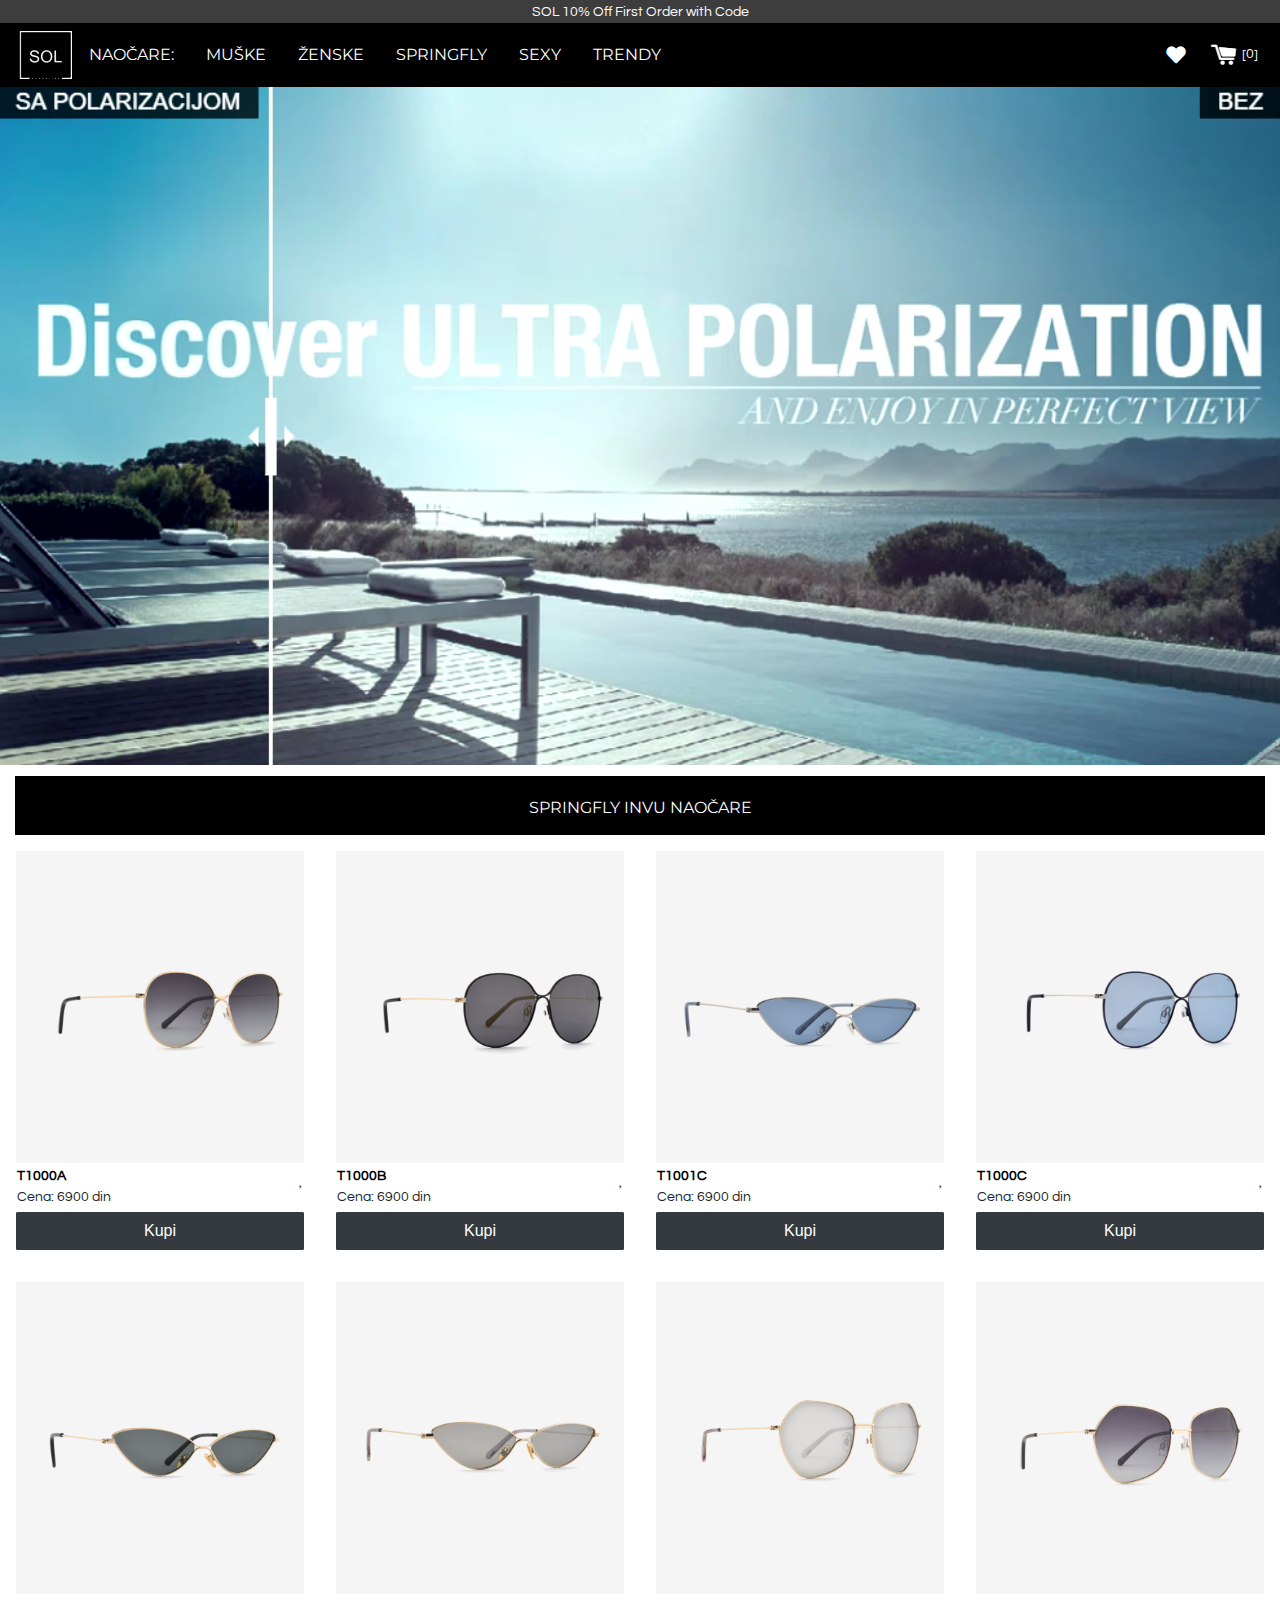
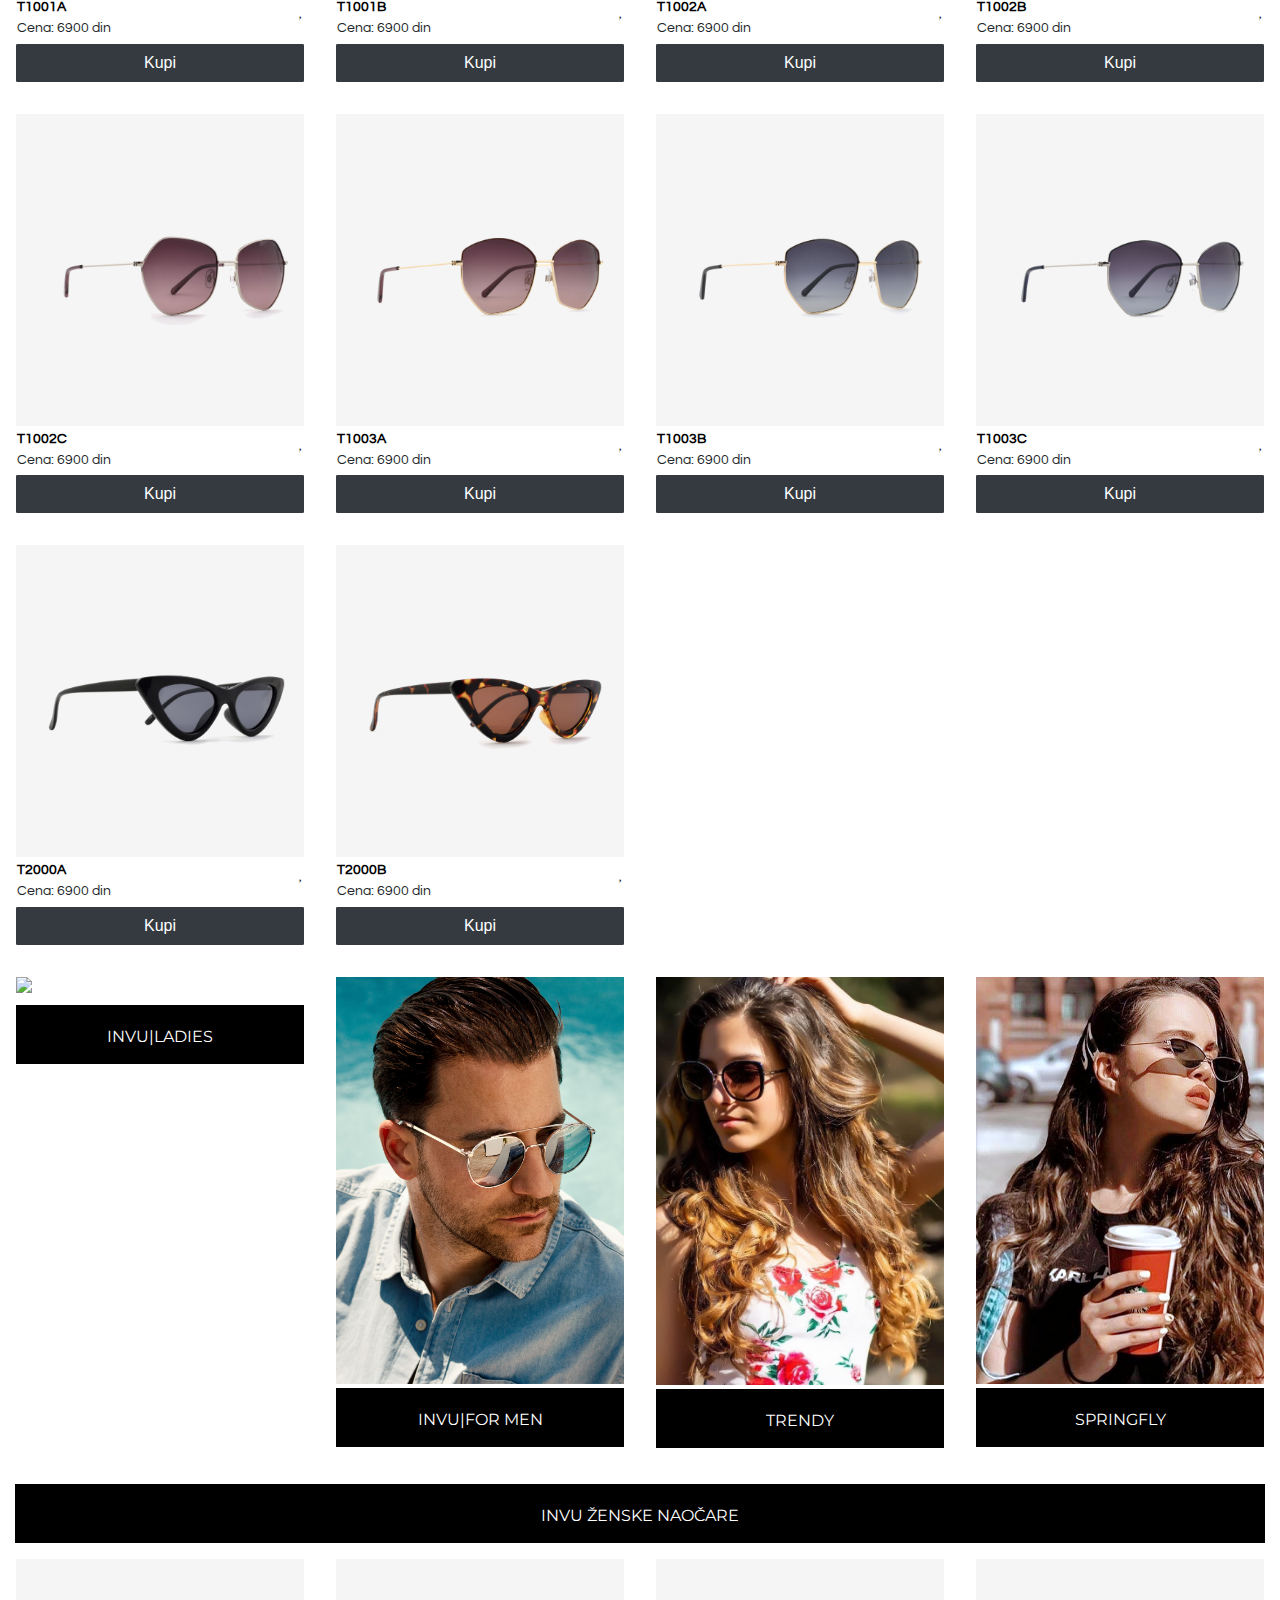
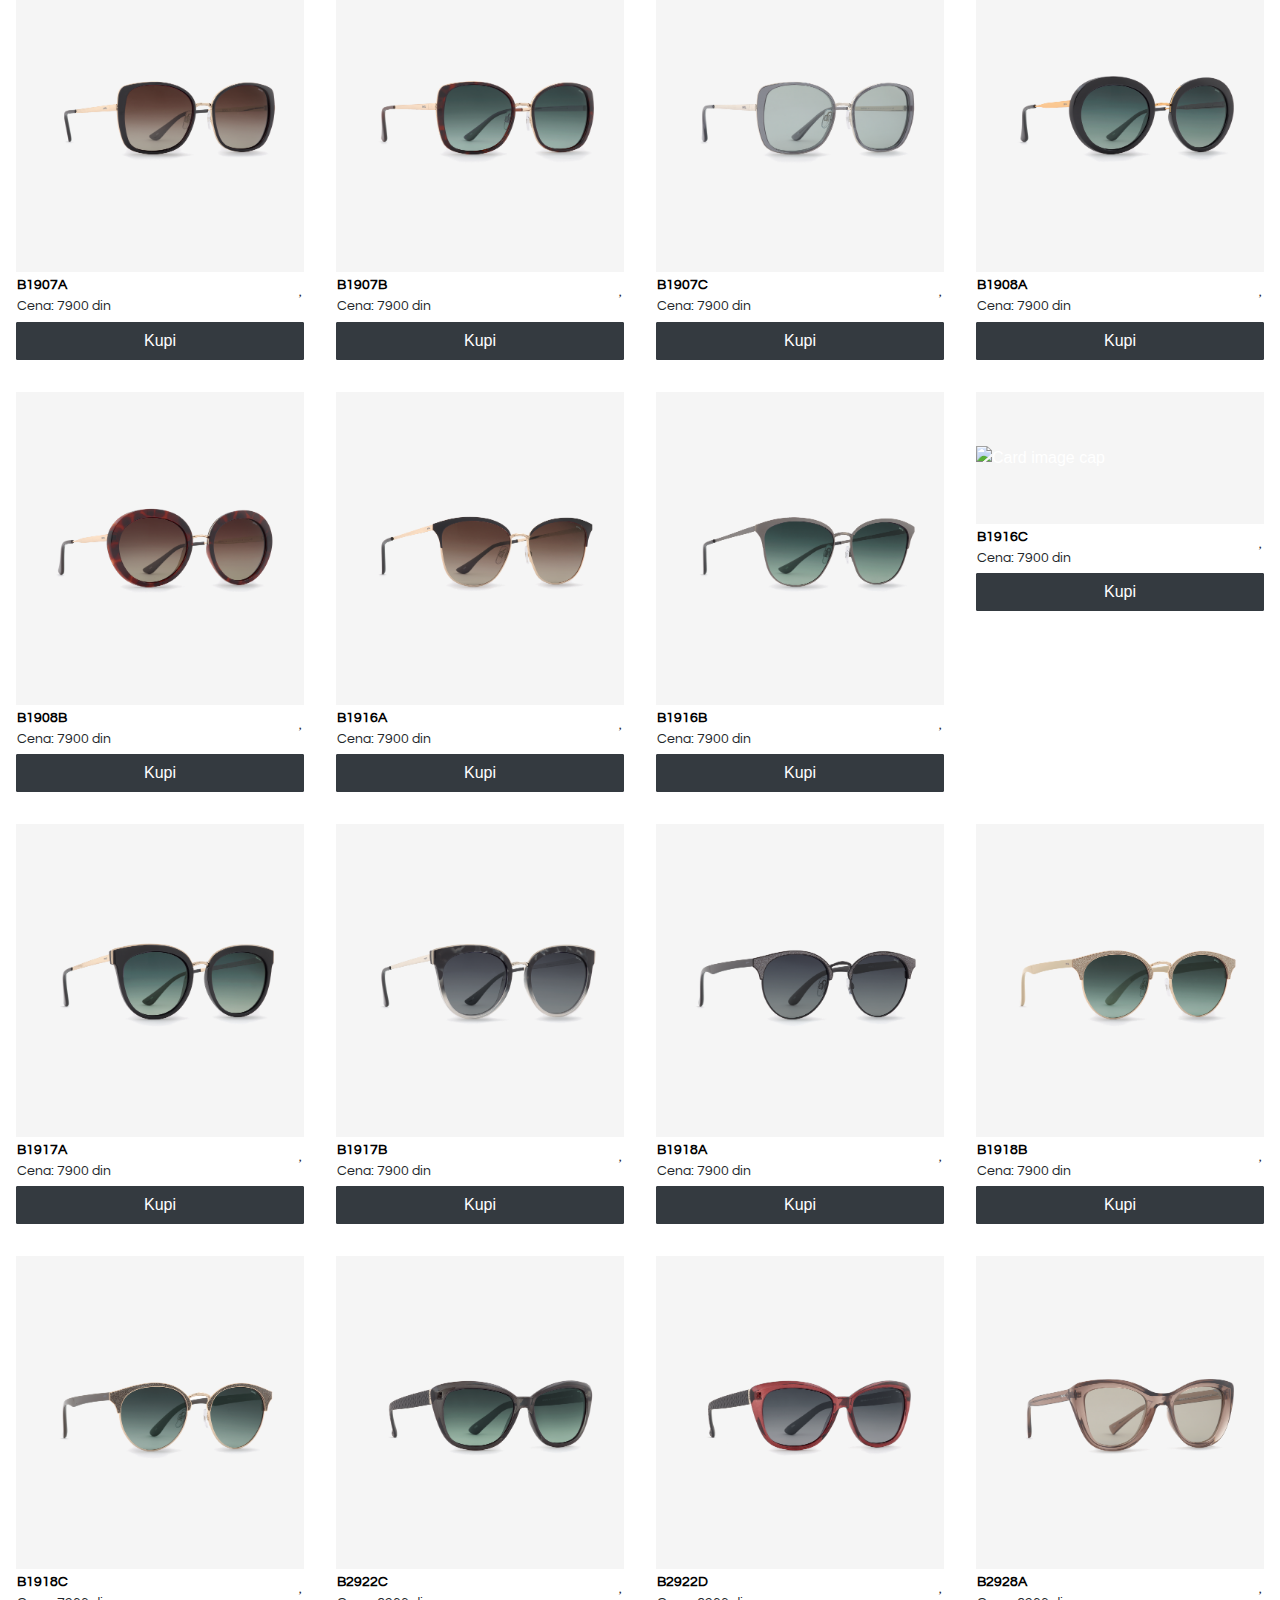
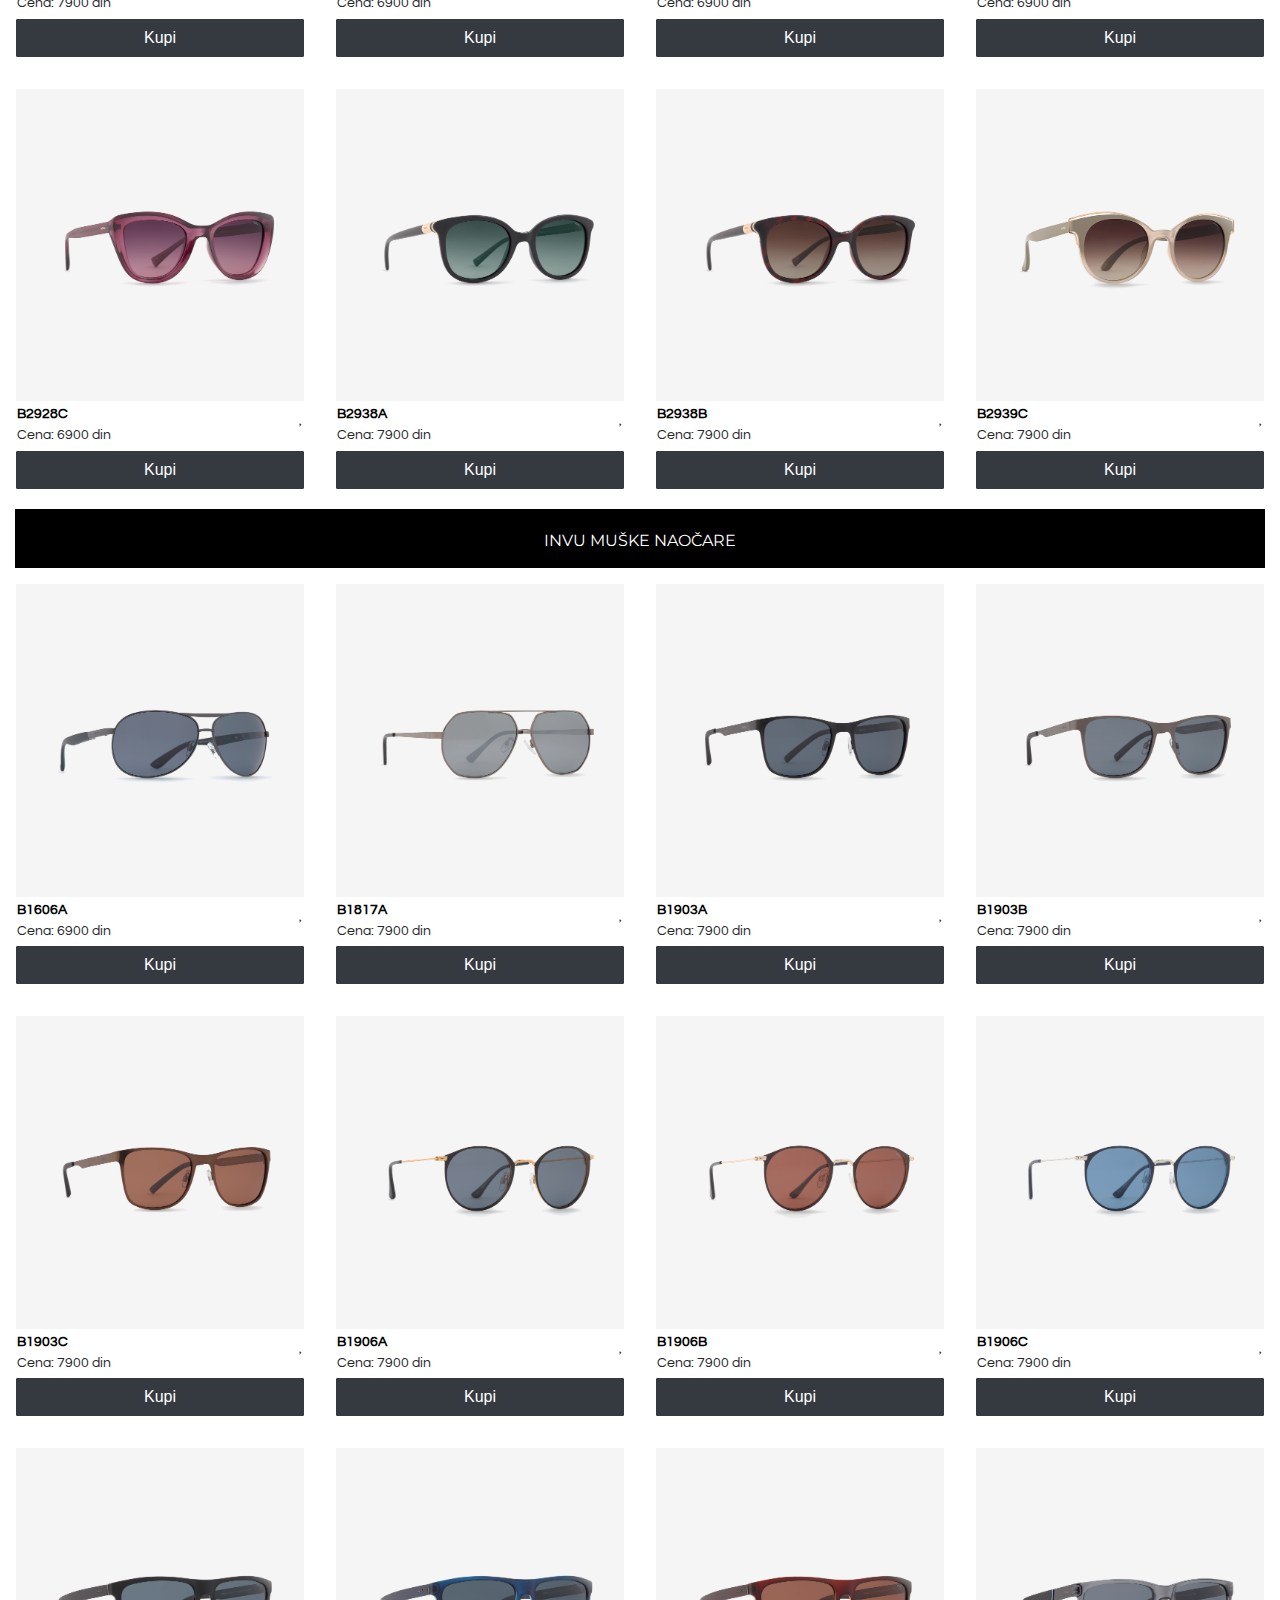
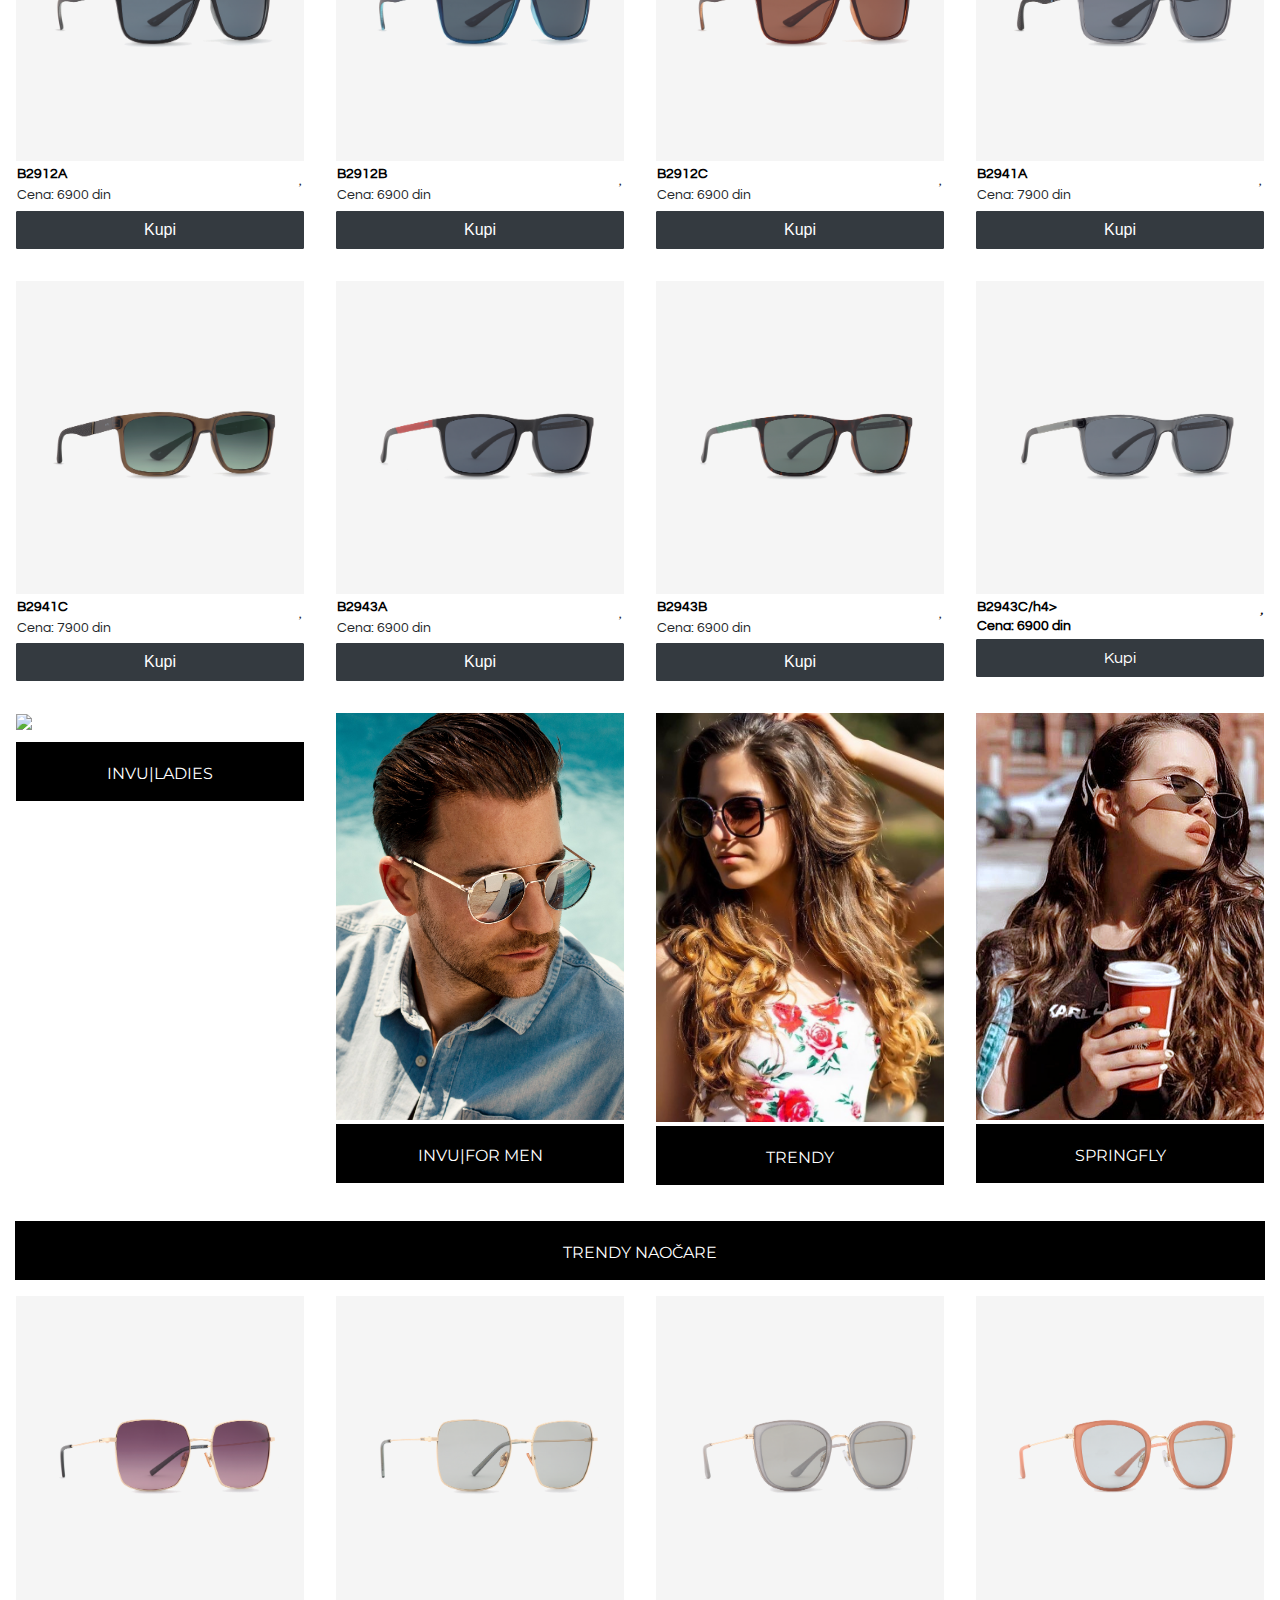
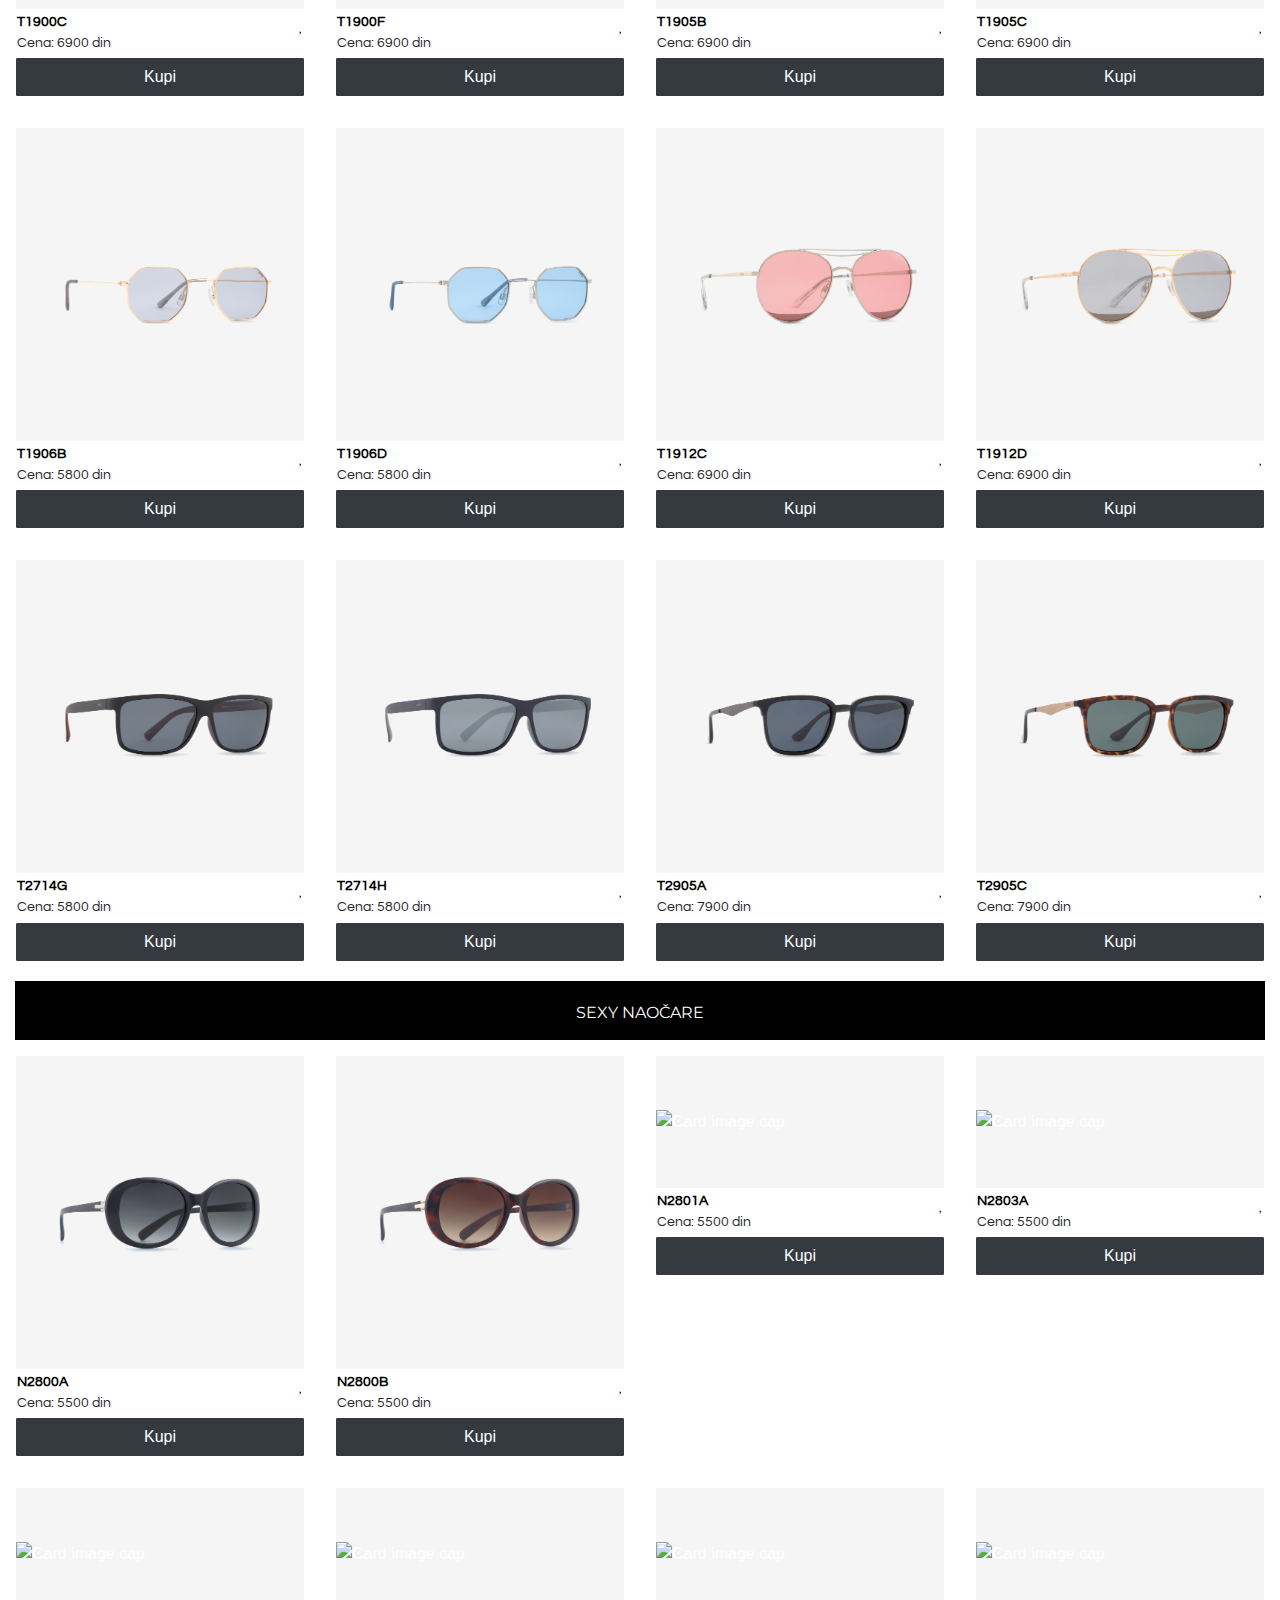
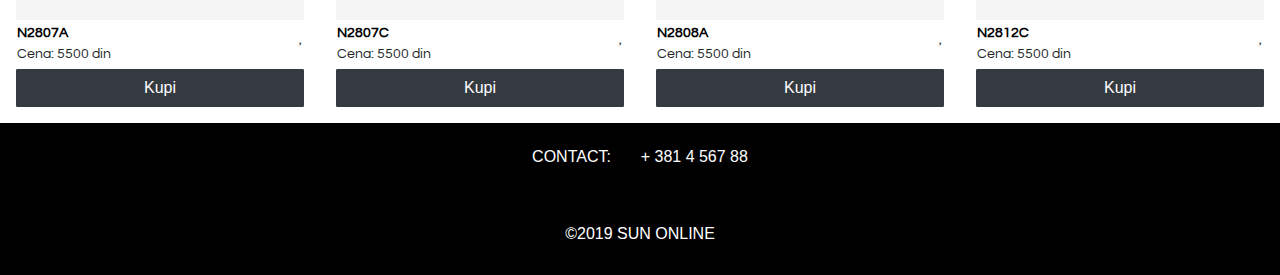
==== commit 213a822d: "Add files via upload" ====
--- a/home.html
+++ b/home.html
@@ -49,7 +49,7 @@
   <!-- Meni -->
   <div class="labela">SOL 10% Off First Order with Code
     <nav class="navbar-fixed-top meni navbar navbar-expand-lg navbar-dark">
-    <img src="images/logo/SOL-icon.png" class="nav-item avatar dropdown d-inline-block align-top" alt="">&nbsp;&nbsp;&nbsp;
+    <a href ="#top"><img src="images/logo/SOL-icon.png" class="nav-item avatar dropdown d-inline-block align-top" alt=""></a>&nbsp;&nbsp;&nbsp;
     <div class="collapse navbar-collapse" id="navbarSupportedContent-555">
     <ul class="navbar-nav mr-auto">
       <li class="nav-item active">
@@ -58,19 +58,19 @@
         </a>
       </li>
       <li class="nav-item">
-        <a class="nav-link" href="#">MUŠKE &nbsp;&nbsp;&nbsp;</a>
+        <a class="nav-link" href="#sekcija3">MUŠKE &nbsp;&nbsp;&nbsp;</a>
       </li>
       <li class="nav-item">
-        <a class="nav-link" href="#">ŽENSKE &nbsp;&nbsp;&nbsp;</a>
+        <a class="nav-link" href="#sekcija2">ŽENSKE &nbsp;&nbsp;&nbsp;</a>
       </li>
       <li class="nav-item">
-        <a class="nav-link" href="#">SPRINGFLY &nbsp;&nbsp;&nbsp;</a>
+        <a class="nav-link" href="#sekcija1">SPRINGFLY &nbsp;&nbsp;&nbsp;</a>
       </li>
       <li class="nav-item">
-        <a class="nav-link" href="#">SEXY &nbsp;&nbsp;&nbsp;</a>
+        <a class="nav-link" href="#sekcija5">SEXY &nbsp;&nbsp;&nbsp;</a>
       </li>
       <li class="nav-item">
-        <a class="nav-link" href="#">TRENDY &nbsp;&nbsp;&nbsp;</a>
+        <a class="nav-link" href="#sekcija4">TRENDY &nbsp;&nbsp;&nbsp;</a>
       </li>
     </ul>
     </div>
@@ -119,7 +119,7 @@
     <div class="row">
 
   <div class="col-12 col-sm-12 col-md-12 col-lg-12">
-    <div class="header">SPRINGFLY INVU NAOČARE</div>
+    <div id="sekcija1"  class="header">SPRINGFLY INVU NAOČARE</div>
   </div>
     <!-- Artikl 01 -->
     <div class="col-6 col-sm-6 col-md-3 col-lg-3 box">
@@ -206,7 +206,8 @@
       src="glasses/T1002A.png" style="display: block; margin-left: auto; margin-right: auto;"></a><div aria-hidden="true" aria-labelledby="myModalLabel" class="modal fade"
       id="modalIMG7" role="dialog" tabindex="-1"><div class="modal-dialog modal-lg" role="document"><div class="modal-content"><div class="pozadina modal-body mb-0 p-0">
       <img src="glasses/T1002A.png" alt="" style="width:100%; height:100%; display: block; margin-left: auto; margin-right: auto;"><div class="modal-footer"><div>Pregled slike modela</div><button class="btn btn-dark btn-md ml-4 text-center" data-dismiss="modal" type="button">Zatvori pregled</button></div></div></div></div></div><div class="card-block">
-      <h4 class="card-title">T1002A</h4><span class="like_button"><i class="far fa-heart like"></span></i><p class="card-text">Cena: 6900 din</p>
+      <h4 class="card-title">T1002A</h4><span class="like_button"><i class="far fa-heart like"></span></i>
+      <p class="card-text">Cena: 6900 din</p>
       <a href="#" data-name="T1002A" data-price="6900" class="add-to-cart btn btn-block btn-dark kupi " data-toggle="modal" data-target="#cart-eshop">Kupi</a></div>
      </div>
     </div>
@@ -218,7 +219,8 @@
       src="glasses/T1002B.png" style="display: block; margin-left: auto; margin-right: auto;"></a><div aria-hidden="true" aria-labelledby="myModalLabel" class="modal fade"
       id="modalIMG8" role="dialog" tabindex="-1"><div class="modal-dialog modal-lg" role="document"><div class="modal-content"><div class="pozadina modal-body mb-0 p-0">
       <img src="glasses/T1002B.png" alt="" style="width:100%; height:100%; display: block; margin-left: auto; margin-right: auto;"><div class="modal-footer"><div>Pregled slike modela</div><button class="btn btn-dark btn-md ml-4 text-center" data-dismiss="modal" type="button">Zatvori pregled</button></div></div></div></div></div><div class="card-block">
-      <h4 class="card-title">T1002B</h4><span class="like_button"><i class="far fa-heart like"></span></i><p class="card-text">Cena: 6900 din</p>
+      <h4 class="card-title">T1002B</h4><span class="like_button"><i class="far fa-heart like"></span></i>
+      <p class="card-text">Cena: 6900 din</p>
       <a href="#" data-name="T1002B" data-price="6900" class="add-to-cart btn btn-block btn-dark kupi " data-toggle="modal" data-target="#cart-eshop">Kupi</a></div>
      </div>
     </div>
@@ -230,7 +232,8 @@
       src="glasses/T1002C.png" style="display: block; margin-left: auto; margin-right: auto;"></a><div aria-hidden="true" aria-labelledby="myModalLabel" class="modal fade"
       id="modalIMG9" role="dialog" tabindex="-1"><div class="modal-dialog modal-lg" role="document"><div class="modal-content"><div class="pozadina modal-body mb-0 p-0">
       <img src="glasses/T1002C.png" alt="" style="width:100%; height:100%; display: block; margin-left: auto; margin-right: auto;"><div class="modal-footer"><div>Pregled slike modela</div><button class="btn btn-dark btn-md ml-4 text-center" data-dismiss="modal" type="button">Zatvori pregled</button></div></div></div></div></div><div class="card-block">
-      <h4 class="card-title">T1002C</h4><span class="like_button"><i class="far fa-heart like"></span></i><p class="card-text">Cena: 6900 din</p>
+      <h4 class="card-title">T1002C</h4><span class="like_button"><i class="far fa-heart like"></span></i>
+      <p class="card-text">Cena: 6900 din</p>
       <a href="#" data-name="T1002C" data-price="6900" class="add-to-cart btn btn-block btn-dark kupi " data-toggle="modal" data-target="#cart-eshop">Kupi</a></div>
      </div>
     </div>
@@ -242,7 +245,8 @@
       src="glasses/T1003A.png" style="display: block; margin-left: auto; margin-right: auto;"></a><div aria-hidden="true" aria-labelledby="myModalLabel" class="modal fade"
       id="modalIMG10" role="dialog" tabindex="-1"><div class="modal-dialog modal-lg" role="document"><div class="modal-content"><div class="pozadina modal-body mb-0 p-0">
       <img src="glasses/T1003A.png" alt="" style="width:100%; height:100%; display: block; margin-left: auto; margin-right: auto;"><div class="modal-footer"><div>Pregled slike modela</div><button class="btn btn-dark btn-md ml-4 text-center" data-dismiss="modal" type="button">Zatvori pregled</button></div></div></div></div></div><div class="card-block">
-      <h4 class="card-title">T1003A</h4><span class="like_button"><i class="far fa-heart like"></span></i><p class="card-text">Cena: 6900 din</p>
+      <h4 class="card-title">T1003A</h4><span class="like_button"><i class="far fa-heart like"></span></i>
+      <p class="card-text">Cena: 6900 din</p>
       <a href="#" data-name="T1003A" data-price="6900" class="add-to-cart btn btn-block btn-dark kupi " data-toggle="modal" data-target="#cart-eshop">Kupi</a></div>
      </div>
     </div>
@@ -254,7 +258,8 @@
       src="glasses/T1003B.png" style="display: block; margin-left: auto; margin-right: auto;"></a><div aria-hidden="true" aria-labelledby="myModalLabel" class="modal fade"
       id="modalIMG11" role="dialog" tabindex="-1"><div class="modal-dialog modal-lg" role="document"><div class="modal-content"><div class="pozadina modal-body mb-0 p-0">
       <img src="glasses/T1003B.png" alt="" style="width:100%; height:100%; display: block; margin-left: auto; margin-right: auto;"><div class="modal-footer"><div>Pregled slike modela</div><button class="btn btn-dark btn-md ml-4 text-center" data-dismiss="modal" type="button">Zatvori pregled</button></div></div></div></div></div><div class="card-block">
-      <h4 class="card-title">T1003B</h4><span class="like_button"><i class="far fa-heart like"></span></i><p class="card-text">Cena: 6900 din</p>
+      <h4 class="card-title">T1003B</h4><span class="like_button"><i class="far fa-heart like"></span></i>
+      <p class="card-text">Cena: 6900 din</p>
       <a href="#" data-name="T1003B" data-price="6900" class="add-to-cart btn btn-block btn-dark kupi " data-toggle="modal" data-target="#cart-eshop">Kupi</a></div>
      </div>
     </div>
@@ -266,7 +271,8 @@
       src="glasses/T1003C.png" style="display: block; margin-left: auto; margin-right: auto;"></a><div aria-hidden="true" aria-labelledby="myModalLabel" class="modal fade"
       id="modalIMG12" role="dialog" tabindex="-1"><div class="modal-dialog modal-lg" role="document"><div class="modal-content"><div class="pozadina modal-body mb-0 p-0">
       <img src="glasses/T1003C.png" alt="" style="width:100%; height:100%; display: block; margin-left: auto; margin-right: auto;"><div class="modal-footer"><div>Pregled slike modela</div><button class="btn btn-dark btn-md ml-4 text-center" data-dismiss="modal" type="button">Zatvori pregled</button></div></div></div></div></div><div class="card-block">
-      <h4 class="card-title">T1003C</h4><span class="like_button"><i class="far fa-heart like"></span></i><p class="card-text">Cena: 6900 din</p>
+      <h4 class="card-title">T1003C</h4><span class="like_button"><i class="far fa-heart like"></span></i>
+      <p class="card-text">Cena: 6900 din</p>
       <a href="#" data-name="T1003C" data-price="6900" class="add-to-cart btn btn-block btn-dark kupi " data-toggle="modal" data-target="#cart-eshop">Kupi</a></div>
      </div>
     </div>
@@ -278,7 +284,8 @@
       src="glasses/T2000A.png" style="display: block; margin-left: auto; margin-right: auto;"></a><div aria-hidden="true" aria-labelledby="myModalLabel" class="modal fade"
       id="modalIMG13" role="dialog" tabindex="-1"><div class="modal-dialog modal-lg" role="document"><div class="modal-content"><div class="pozadina modal-body mb-0 p-0">
       <img src="glasses/T2000A.png" alt="" style="width:100%; height:100%; display: block; margin-left: auto; margin-right: auto;"><div class="modal-footer"><div>Pregled slike modela</div><button class="btn btn-dark btn-md ml-4 text-center" data-dismiss="modal" type="button">Zatvori pregled</button></div></div></div></div></div><div class="card-block">
-      <h4 class="card-title">T2000A</h4><span class="like_button"><i class="far fa-heart like"></span></i><p class="card-text">Cena: 6900 din</p>
+      <h4 class="card-title">T2000A</h4><span class="like_button"><i class="far fa-heart like"></span></i>
+      <p class="card-text">Cena: 6900 din</p>
       <a href="#" data-name="T2000A" data-price="6900" class="add-to-cart btn btn-block btn-dark kupi " data-toggle="modal" data-target="#cart-eshop">Kupi</a></div>
      </div>
     </div>
@@ -290,15 +297,20 @@
       src="glasses/T2000B.png" style="display: block; margin-left: auto; margin-right: auto;"></a><div aria-hidden="true" aria-labelledby="myModalLabel" class="modal fade"
       id="modalIMG14" role="dialog" tabindex="-1"><div class="modal-dialog modal-lg" role="document"><div class="modal-content"><div class="pozadina modal-body mb-0 p-0">
       <img src="glasses/T2000B.png" alt="" style="width:100%; height:100%; display: block; margin-left: auto; margin-right: auto;"><div class="modal-footer"><div>Pregled slike modela</div><button class="btn btn-dark btn-md ml-4 text-center" data-dismiss="modal" type="button">Zatvori pregled</button></div></div></div></div></div><div class="card-block">
-      <h4 class="card-title">T2000B</h4><span class="like_button"><i class="far fa-heart like"></span></i><p class="card-text">Cena: 6900 din</p>
+      <h4 class="card-title">T2000B</h4><span class="like_button"><i class="far fa-heart like"></span></i>
+      <p class="card-text">Cena: 6900 din</p>
       <a href="#" data-name="T2000B" data-price="6900" class="add-to-cart btn btn-block btn-dark kupi " data-toggle="modal" data-target="#cart-eshop">Kupi</a></div>
      </div>
     </div>
 
     <!--Promo Slider MINI-->
-    <div id="multi-item-example" class="carousel slide carousel-multi-item carousel-multi-item-2" data-ride="carousel">
-      <!-- Bottom Carousel Indicators -->
-
+    <div id="carousel1" class="carousel slide carousel-multi-item carousel-multi-item-2" data-ride="carousel" data-interval="4000">
+      <!--Slides--> <!--CONTROLS-->
+      <ol class="carousel-indicators">
+                    <li data-target="#carousel1" data-slide-to="0"class="active"></li>
+                    <li data-target="#carousel1" data-slide-to="1"></li>
+                    <li data-target="#carousel1" data-slide-to="2"></li>
+      </ol>
       <!--Slides-->
       <div class="carousel-inner" role="listbox">
 
@@ -306,15 +318,15 @@
         <div class="carousel-item active">
           <div class="row">
             <div class="col-6 col-md-6 mb-3">
-              <div class="w-100 card slide2">
+              <div class="w-100 card slide2"><a href ="#sekcija2">
                 <img class="img-fluid" src="images/zenske.jpg"
-                alt="Card image cap"><div class="header">INVU|LADIES</div>
+                alt="Card image cap"><div class="header">INVU|LADIES</a></div>
               </div>
             </div>
             <div class="col-6 col-md-6 mb-3">
-              <div class="w-100 card slide2">
+              <div class="w-100 card slide2"><a href ="#sekcija3">
                 <img class="img-fluid" src=images/muske.jpg
-                alt="Card image cap"><div class="header">INVU|FOR MEN</div>
+                alt="Card image cap"><div class="header">INVU|FOR MEN</a></div>
               </div>
             </div>
           </div>
@@ -323,42 +335,49 @@
         <div class="carousel-item">
           <div class="row">
             <div class="col-6 col-md-6 mb-3">
-              <div class="w-100 card slide2">
-                <img class="img-fluid" src="images/trendy.jpg"
-                alt="Card image cap"><div class="header">TRENDY</div>
+              <div class="w-100  card slide2"><a href ="#sekcija1">
+                <img class="img-fluid" src="images/trendy-2.jpg"
+                alt="Card image cap"><div class="header">SPRINGFLY</a></div>
               </div>
             </div>
             <div class="col-6 col-md-6 mb-3">
-              <div class="w-100 card slide2">
-                <img class="img-fluid" src="images/sexy.jpeg"
-                alt="Card image cap"><div class="header">SEKSY</div>
-              </div>
-            </div>
-          </div>
-        </div>
+              <div class="w-100  card slide2"><a href ="#sekcija4">
+                <img class="img-fluid" src="images/springflyL.png"
+                alt="Card image cap"><div class="header">TRENDY</a></div>
+              </div>
+            </div>
+          </div>
+        </div><!--/.Second slide-->
         <!--Third slide-->
         <div class="carousel-item">
           <div class="row">
             <div class="col-6 col-md-6 mb-3">
-              <div class="w-100  card slide2">
-                <img class="img-fluid" src="images/springflyL.png"
-                alt="Card image cap"><div class="header">SPRINGFLY</div>
+              <div class="w-100 card slide2"><a href ="#sekcija4">
+                <img class="img-fluid" src="images/trendy.jpg"
+                alt="Card image cap"><div class="header">TRENDY</a></div>
               </div>
             </div>
             <div class="col-6 col-md-6 mb-3">
-              <div class="w-100  card slide2">
-                <img class="img-fluid" src="images/trendy-2.jpg"
-                alt="Card image cap"><div class="header">TRENDY</div>
-              </div>
-            </div>
-          </div>
-        </div><!--/.Third slide-->
+              <div class="w-100 card slide2"><a href ="#sekcija5">
+                <img class="img-fluid" src="images/sexy.jpeg"
+                alt="Card image cap"><div class="header">SEKSY</a></div>
+              </div>
+            </div>
+          </div>
+        </div>
       </div>
     </div>
     <!--/.Carousel Wrapper-->
 
     <!--Promo Slider BIG-->
-    <div id="multi-item-example-big" class="carousel slide carousel-multi-item carousel-multi-item-2" data-ride="carousel">
+    <div id="carousel1-big" class="carousel slide carousel-multi-item carousel-multi-item-2" data-ride="carousel" data-interval="4000">
+      <!--Slides--> <!--CONTROLS-->
+      <ol class="carousel-indicators">
+                    <li data-target="#carousel1-big" data-slide-to="0"class="active"></li>
+                    <li data-target="#carousel1-big" data-slide-to="1"></li>
+                    <li data-target="#carousel1-big" data-slide-to="2"></li>
+      </ol>
+
       <!--Slides-->
       <div class="carousel-inner" role="listbox">
 
@@ -366,27 +385,27 @@
         <div class="carousel-item active">
           <div class="row">
             <div class="col-6 col-md-3 mb-3">
-              <div class="w-100 card slide2">
+              <div class="w-100 card slide2"><a href ="#sekcija2">
                 <img class="img-fluid" src="images/zenske.jpg"
-                alt="Card image cap"><div class="header">INVU|LADIES</div>
+                alt="Card image cap"><div class="header">INVU|LADIES</a></div>
               </div>
             </div>
             <div class="col-6 col-md-3 mb-3">
-              <div class="w-100 card slide2">
+              <div class="w-100 card slide2"><a href ="#sekcija3">
                 <img class="img-fluid" src="images/muske.jpg"
-                alt="Card image cap"><div class="header">INVU|FOR MEN</div>
+                alt="Card image cap"><div class="header">INVU|FOR MEN</a></div>
               </div>
             </div>
             <div class="col-6 col-md-3 mb-3">
-              <div class="w-100 card slide2">
+              <div class="w-100 card slide2"><a href ="#sekcija4">
                 <img class="img-fluid" src="images/trendy-2.jpg"
-                alt="Card image cap"><div class="header">TRENDY</div>
+                alt="Card image cap"><div class="header">TRENDY</a></div>
               </div>
             </div>
             <div class="col-6 col-md-3 mb-3">
-              <div class="w-100 card slide2">
+              <div class="w-100 card slide2"><a href ="#sekcija1">
                 <img class="img-fluid" src="images/springflyL.png"
-                alt="Card image cap"><div class="header">SPRINGFLY</div>
+                alt="Card image cap"><div class="header">SPRINGFLY</a></div>
               </div>
             </div>
           </div>
@@ -395,15 +414,15 @@
         <div class="carousel-item">
           <div class="row">
             <div class="col-6 col-md-3 mb-3">
-              <div class="w-100 card slide2">
+              <div class="w-100 card slide2"><a href ="#sekcija4">
                 <img class="img-fluid" src="images/trendy.jpg"
-                alt="Card image cap"><div class="header">TRENDY</div>
+                alt="Card image cap"><div class="header">TRENDY</a></div>
               </div>
             </div>
             <div class="col-6 col-md-3 mb-3">
-              <div class="w-100 card slide2">
+              <div class="w-100 card slide2"><a href ="#sekcija5">
                 <img class="img-fluid" src="images/sexy.jpeg"
-                alt="Card image cap"><div class="header">SEXY</div>
+                alt="Card image cap"><div class="header">SEXY</a></div>
               </div>
             </div>
             <div class="col-6 col-md-3 mb-3">
@@ -424,182 +443,890 @@
       </div>
       <!--/.Promo slides-->
 
+      <!-- SEKCIJA 2  -->
       <div class="col-12 col-sm-12 col-md-12 col-lg-12">
-        <div class="header">INVU ŽENSKE NAOČARE</div>
+        <div id="sekcija2" class="header">INVU ŽENSKE NAOČARE</div>
       </div>
-        <!-- Artikl 01 -->
-        <div class="col-6 col-sm-6 col-md-3 col-lg-3 box">
-         <div class="card">
-          <a data-target="#modalIMG" data-toggle="modal" href="#" class="img-pic color-gray-darker td-hover-none"><img class="card-img-top" alt="Card image cap"
-          src="glasses/T1000A.png" style="display: block; margin-left: auto; margin-right: auto;"></a><div aria-hidden="true" aria-labelledby="myModalLabel" class="modal fade"
-          id="modalIMG" role="dialog" tabindex="-1"><div class="modal-dialog modal-lg" role="document"><div class="modal-content"><div class="pozadina modal-body mb-0 p-0">
-          <img src="glasses/T1000A.png" alt="" style="width:100%; height:100%; display: block; margin-left: auto; margin-right: auto;"><div class="modal-footer"><div>Pregled slike modela</div><button class="btn btn-dark btn-md ml-4 text-center" data-dismiss="modal" type="button">Zatvori pregled</button></div></div></div></div></div><div class="card-block">
-          <h4 class="card-title">T1000A</h4><span class="like_button"><i class="far fa-heart like"></span></i>
-          <p class="card-text">Cena: 6900 din</p>
-          <a href="#" data-name="T1000A" data-price="6900" class="add-to-cart btn btn-block btn-dark kupi" data-toggle="modal" data-target="#cart-eshop">Kupi</a></div>
-         </div>
-        </div>
-
-        <!-- Artikl 02 -->
-        <div class="col-6 col-sm-6 col-md-3 col-lg-3 box">
-         <div class="card">
-          <a data-target="#modalIMG2" data-toggle="modal" href="#" class="img-pic color-gray-darker td-hover-none"><img class="card-img-top" alt="Card image cap"
-          src="glasses/T1000B.png" style="display: block; margin-left: auto; margin-right: auto;"></a><div aria-hidden="true" aria-labelledby="myModalLabel" class="modal fade"
-          id="modalIMG2" role="dialog" tabindex="-1"><div class="modal-dialog modal-lg" role="document"><div class="modal-content"><div class="pozadina modal-body mb-0 p-0">
-          <img src="glasses/T1000B.png" alt="" style="width:100%; height:100%; display: block; margin-left: auto; margin-right: auto;"><div class="modal-footer"><div>Pregled slike modela</div><button class="btn btn-dark btn-md ml-4 text-center" data-dismiss="modal" type="button">Zatvori pregled</button></div></div></div></div></div><div class="card-block">
-          <h4 class="card-title">T1000B</h4><span class="like_button"><i class="far fa-heart like"></span></i>
-          <p class="card-text">Cena: 6900 din</p>
-          <a href="#" data-name="T1000B" data-price="6900" class="add-to-cart btn btn-block btn-dark kupi " data-toggle="modal" data-target="#cart-eshop">Kupi</a></div>
-         </div>
-        </div>
-
-        <!-- Artikl 03 -->
-        <div class="col-6 col-sm-6 col-md-3 col-lg-3 box">
-         <div class="card">
-          <a data-target="#modalIMG3" data-toggle="modal" href="#" class="img-pic color-gray-darker td-hover-none"><img class="card-img-top" alt="Card image cap"
-          src="glasses/T1001C.png" style="display: block; margin-left: auto; margin-right: auto;"></a><div aria-hidden="true" aria-labelledby="myModalLabel" class="modal fade"
-          id="modalIMG3" role="dialog" tabindex="-1"><div class="modal-dialog modal-lg" role="document"><div class="modal-content"><div class="pozadina modal-body mb-0 p-0">
-          <img src="glasses/T1001C.png" alt="" style="width:100%; height:100%; display: block; margin-left: auto; margin-right: auto;"><div class="modal-footer"><div>Pregled slike modela</div><button class="btn btn-dark btn-md ml-4 text-center" data-dismiss="modal" type="button">Zatvori pregled</button></div></div></div></div></div><div class="card-block">
-          <h4 class="card-title">T1001C</h4><span class="like_button"><i class="far fa-heart like"></span></i>
-          <p class="card-text">Cena: 6900 din</p>
-          <a href="#" data-name="T1001C" data-price="6900" class="add-to-cart btn btn-block btn-dark kupi " data-toggle="modal" data-target="#cart-eshop">Kupi</a></div>
+        <!-- Artikl 15 -->
+        <div class="col-6 col-sm-6 col-md-3 col-lg-3 box">
+         <div class="card">
+          <a data-target="#modalIMG15" data-toggle="modal" href="#" class="img-pic color-gray-darker td-hover-none"><img class="card-img-top" alt="Card image cap"
+          src="glasses/B1907A.png" style="display: block; margin-left: auto; margin-right: auto;"></a><div aria-hidden="true" aria-labelledby="myModalLabel" class="modal fade"
+          id="modalIMG15" role="dialog" tabindex="-1"><div class="modal-dialog modal-lg" role="document"><div class="modal-content"><div class="pozadina modal-body mb-0 p-0">
+          <img src="glasses/B1907A.png" alt="" style="width:100%; height:100%; display: block; margin-left: auto; margin-right: auto;"><div class="modal-footer"><div>Pregled slike modela</div><button class="btn btn-dark btn-md ml-4 text-center" data-dismiss="modal" type="button">Zatvori pregled</button></div></div></div></div></div><div class="card-block">
+          <h4 class="card-title">B1907A</h4><span class="like_button"><i class="far fa-heart like"></span></i>
+          <p class="card-text">Cena: 7900 din</p>
+          <a href="#" data-name="B1907A" data-price="7900" class="add-to-cart btn btn-block btn-dark kupi" data-toggle="modal" data-target="#cart-eshop">Kupi</a></div>
+         </div>
+        </div>
+
+        <!-- Artikl 16 -->
+        <div class="col-6 col-sm-6 col-md-3 col-lg-3 box">
+         <div class="card">
+          <a data-target="#modalIMG16" data-toggle="modal" href="#" class="img-pic color-gray-darker td-hover-none"><img class="card-img-top" alt="Card image cap"
+          src="glasses/B1907B.png" style="display: block; margin-left: auto; margin-right: auto;"></a><div aria-hidden="true" aria-labelledby="myModalLabel" class="modal fade"
+          id="modalIMG16" role="dialog" tabindex="-1"><div class="modal-dialog modal-lg" role="document"><div class="modal-content"><div class="pozadina modal-body mb-0 p-0">
+          <img src="glasses/B1907B.png" alt="" style="width:100%; height:100%; display: block; margin-left: auto; margin-right: auto;"><div class="modal-footer"><div>Pregled slike modela</div><button class="btn btn-dark btn-md ml-4 text-center" data-dismiss="modal" type="button">Zatvori pregled</button></div></div></div></div></div><div class="card-block">
+          <h4 class="card-title">B1907B</h4><span class="like_button"><i class="far fa-heart like"></span></i>
+          <p class="card-text">Cena: 7900 din</p>
+          <a href="#" data-name="B1907B" data-price="7900" class="add-to-cart btn btn-block btn-dark kupi " data-toggle="modal" data-target="#cart-eshop">Kupi</a></div>
+         </div>
+        </div>
+
+        <!-- Artikl 17 -->
+        <div class="col-6 col-sm-6 col-md-3 col-lg-3 box">
+         <div class="card">
+          <a data-target="#modalIMG17" data-toggle="modal" href="#" class="img-pic color-gray-darker td-hover-none"><img class="card-img-top" alt="Card image cap"
+          src="glasses/B1907C.png" style="display: block; margin-left: auto; margin-right: auto;"></a><div aria-hidden="true" aria-labelledby="myModalLabel" class="modal fade"
+          id="modalIMG17" role="dialog" tabindex="-1"><div class="modal-dialog modal-lg" role="document"><div class="modal-content"><div class="pozadina modal-body mb-0 p-0">
+          <img src="glasses/B1907C.png" alt="" style="width:100%; height:100%; display: block; margin-left: auto; margin-right: auto;"><div class="modal-footer"><div>Pregled slike modela</div><button class="btn btn-dark btn-md ml-4 text-center" data-dismiss="modal" type="button">Zatvori pregled</button></div></div></div></div></div><div class="card-block">
+          <h4 class="card-title">B1907C</h4><span class="like_button"><i class="far fa-heart like"></span></i>
+          <p class="card-text">Cena: 7900 din</p>
+          <a href="#" data-name="B1907C" data-price="7900" class="add-to-cart btn btn-block btn-dark kupi " data-toggle="modal" data-target="#cart-eshop">Kupi</a></div>
          </div>
        </div>
 
-       <!-- Artikl 04 -->
+       <!-- Artikl 18 -->
        <div class="col-6 col-sm-6 col-md-3 col-lg-3 box">
         <div class="card">
-         <a data-target="#modalIMG4" data-toggle="modal" href="#" class="img-pic color-gray-darker td-hover-none"><img class="card-img-top" alt="Card image cap"
-         src="glasses/T1000C.png" style="display: block; margin-left: auto; margin-right: auto;"></a><div aria-hidden="true" aria-labelledby="myModalLabel" class="modal fade"
-         id="modalIMG4" role="dialog" tabindex="-1"><div class="modal-dialog modal-lg" role="document"><div class="modal-content"><div class="pozadina modal-body mb-0 p-0">
-         <img src="glasses/T1000C.png" alt="" style="width:100%; height:100%; display: block; margin-left: auto; margin-right: auto;"><div class="modal-footer"><div>Pregled slike modela</div><button class="btn btn-dark btn-md ml-4 text-center" data-dismiss="modal" type="button">Zatvori pregled</button></div></div></div></div></div><div class="card-block">
-         <h4 class="card-title">T1000C</h4><span class="like_button"><i class="far fa-heart like"></span></i>
-         <p class="card-text">Cena: 6900 din</p>
-         <a href="#" data-name="T1000C" data-price="6900" class="add-to-cart btn btn-block btn-dark kupi " data-toggle="modal" data-target="#cart-eshop">Kupi</a></div>
+         <a data-target="#modalIMG18" data-toggle="modal" href="#" class="img-pic color-gray-darker td-hover-none"><img class="card-img-top" alt="Card image cap"
+         src="glasses/B1908A.png" style="display: block; margin-left: auto; margin-right: auto;"></a><div aria-hidden="true" aria-labelledby="myModalLabel" class="modal fade"
+         id="modalIMG18" role="dialog" tabindex="-1"><div class="modal-dialog modal-lg" role="document"><div class="modal-content"><div class="pozadina modal-body mb-0 p-0">
+         <img src="glasses/B1908A.png" alt="" style="width:100%; height:100%; display: block; margin-left: auto; margin-right: auto;"><div class="modal-footer"><div>Pregled slike modela</div><button class="btn btn-dark btn-md ml-4 text-center" data-dismiss="modal" type="button">Zatvori pregled</button></div></div></div></div></div><div class="card-block">
+         <h4 class="card-title">B1908A</h4><span class="like_button"><i class="far fa-heart like"></span></i>
+         <p class="card-text">Cena: 7900 din</p>
+         <a href="#" data-name="B1908A" data-price="7900" class="add-to-cart btn btn-block btn-dark kupi " data-toggle="modal" data-target="#cart-eshop">Kupi</a></div>
         </div>
        </div>
 
-        <!-- Artikl 05 -->
-        <div class="col-6 col-sm-6 col-md-3 col-lg-3 box">
-         <div class="card">
-          <a data-target="#modalIMG5" data-toggle="modal" href="#" class="img-pic color-gray-darker td-hover-none"><img class="card-img-top" alt="Card image cap"
-          src="glasses/T1001A.png" style="display: block; margin-left: auto; margin-right: auto;"></a><div aria-hidden="true" aria-labelledby="myModalLabel" class="modal fade"
-          id="modalIMG5" role="dialog" tabindex="-1"><div class="modal-dialog modal-lg" role="document"><div class="modal-content"><div class="pozadina modal-body mb-0 p-0">
-          <img src="glasses/T1001A.png" alt="" style="width:100%; height:100%; display: block; margin-left: auto; margin-right: auto;"><div class="modal-footer"><div>Pregled slike modela</div><button class="btn btn-dark btn-md ml-4 text-center" data-dismiss="modal" type="button">Zatvori pregled</button></div></div></div></div></div><div class="card-block">
-          <h4 class="card-title">T1001A</h4><span class="like_button"><i class="far fa-heart like"></span></i>
+        <!-- Artikl 19 -->
+        <div class="col-6 col-sm-6 col-md-3 col-lg-3 box">
+         <div class="card">
+          <a data-target="#modalIMG19" data-toggle="modal" href="#" class="img-pic color-gray-darker td-hover-none"><img class="card-img-top" alt="Card image cap"
+          src="glasses/B1908B.png" style="display: block; margin-left: auto; margin-right: auto;"></a><div aria-hidden="true" aria-labelledby="myModalLabel" class="modal fade"
+          id="modalIMG19" role="dialog" tabindex="-1"><div class="modal-dialog modal-lg" role="document"><div class="modal-content"><div class="pozadina modal-body mb-0 p-0">
+          <img src="glasses/B1908B.png" alt="" style="width:100%; height:100%; display: block; margin-left: auto; margin-right: auto;"><div class="modal-footer"><div>Pregled slike modela</div><button class="btn btn-dark btn-md ml-4 text-center" data-dismiss="modal" type="button">Zatvori pregled</button></div></div></div></div></div><div class="card-block">
+          <h4 class="card-title">B1908B</h4><span class="like_button"><i class="far fa-heart like"></span></i>
+          <p class="card-text">Cena: 7900 din</p>
+          <a href="#" data-name="B1908B" data-price="7900" class="add-to-cart btn btn-block btn-dark kupi " data-toggle="modal" data-target="#cart-eshop">Kupi</a></div>
+         </div>
+        </div>
+
+        <!-- Artikl 20 -->
+        <div class="col-6 col-sm-6 col-md-3 col-lg-3 box">
+         <div class="card">
+          <a data-target="#modalIMG20" data-toggle="modal" href="#" class="img-pic color-gray-darker td-hover-none"><img class="card-img-top" alt="Card image cap"
+          src="glasses/B1916A.png" style="display: block; margin-left: auto; margin-right: auto;"></a><div aria-hidden="true" aria-labelledby="myModalLabel" class="modal fade"
+          id="modalIMG20" role="dialog" tabindex="-1"><div class="modal-dialog modal-lg" role="document"><div class="modal-content"><div class="pozadina modal-body mb-0 p-0">
+          <img src="glasses/B1916A.png" alt="" style="width:100%; height:100%; display: block; margin-left: auto; margin-right: auto;"><div class="modal-footer"><div>Pregled slike modela</div><button class="btn btn-dark btn-md ml-4 text-center" data-dismiss="modal" type="button">Zatvori pregled</button></div></div></div></div></div><div class="card-block">
+          <h4 class="card-title">B1916A</h4><span class="like_button"><i class="far fa-heart like"></span></i>
+          <p class="card-text">Cena: 7900 din</p>
+          <a href="#" data-name="B1916A" data-price="7900" class="add-to-cart btn btn-block btn-dark kupi " data-toggle="modal" data-target="#cart-eshop">Kupi</a></div>
+         </div>
+        </div>
+
+        <!-- Artikl 21 -->
+        <div class="col-6 col-sm-6 col-md-3 col-lg-3 box">
+         <div class="card">
+          <a data-target="#modalIMG21" data-toggle="modal" href="#" class="img-pic color-gray-darker td-hover-none"><img class="card-img-top" alt="Card image cap"
+          src="glasses/B1916B.png" style="display: block; margin-left: auto; margin-right: auto;"></a><div aria-hidden="true" aria-labelledby="myModalLabel" class="modal fade"
+          id="modalIMG21" role="dialog" tabindex="-1"><div class="modal-dialog modal-lg" role="document"><div class="modal-content"><div class="pozadina modal-body mb-0 p-0">
+          <img src="glasses/B1916B.png" alt="" style="width:100%; height:100%; display: block; margin-left: auto; margin-right: auto;"><div class="modal-footer"><div>Pregled slike modela</div><button class="btn btn-dark btn-md ml-4 text-center" data-dismiss="modal" type="button">Zatvori pregled</button></div></div></div></div></div><div class="card-block">
+          <h4 class="card-title">B1916B</h4><span class="like_button"><i class="far fa-heart like"></span></i>
+          <p class="card-text">Cena: 7900 din</p>
+          <a href="#" data-name="B1916B" data-price="7900" class="add-to-cart btn btn-block btn-dark kupi " data-toggle="modal" data-target="#cart-eshop">Kupi</a></div>
+         </div>
+        </div>
+
+        <!-- Artikl 22 -->
+        <div class="col-6 col-sm-6 col-md-3 col-lg-3 box">
+         <div class="card">
+          <a data-target="#modalIMG22" data-toggle="modal" href="#" class="img-pic color-gray-darker td-hover-none"><img class="card-img-top" alt="Card image cap"
+          src="glasses/B1916c.png" style="display: block; margin-left: auto; margin-right: auto;"></a><div aria-hidden="true" aria-labelledby="myModalLabel" class="modal fade"
+          id="modalIMG22" role="dialog" tabindex="-1"><div class="modal-dialog modal-lg" role="document"><div class="modal-content"><div class="pozadina modal-body mb-0 p-0">
+          <img src="glasses/B1916C.png" alt="" style="width:100%; height:100%; display: block; margin-left: auto; margin-right: auto;"><div class="modal-footer"><div>Pregled slike modela</div><button class="btn btn-dark btn-md ml-4 text-center" data-dismiss="modal" type="button">Zatvori pregled</button></div></div></div></div></div><div class="card-block">
+          <h4 class="card-title">B1916C</h4><span class="like_button"><i class="far fa-heart like"></span></i>
+          <p class="card-text">Cena: 7900 din</p>
+          <a href="#" data-name="B1916C" data-price="7900" class="add-to-cart btn btn-block btn-dark kupi " data-toggle="modal" data-target="#cart-eshop">Kupi</a></div>
+         </div>
+        </div>
+
+        <!-- Artikl 23 -->
+        <div class="col-6 col-sm-6 col-md-3 col-lg-3 box">
+         <div class="card">
+          <a data-target="#modalIMG23" data-toggle="modal" href="#" class="img-pic color-gray-darker td-hover-none"><img class="card-img-top" alt="Card image cap"
+          src="glasses/B1917A.png" style="display: block; margin-left: auto; margin-right: auto;"></a><div aria-hidden="true" aria-labelledby="myModalLabel" class="modal fade"
+          id="modalIMG23" role="dialog" tabindex="-1"><div class="modal-dialog modal-lg" role="document"><div class="modal-content"><div class="pozadina modal-body mb-0 p-0">
+          <img src="glasses/B1917A.png" alt="" style="width:100%; height:100%; display: block; margin-left: auto; margin-right: auto;"><div class="modal-footer"><div>Pregled slike modela</div><button class="btn btn-dark btn-md ml-4 text-center" data-dismiss="modal" type="button">Zatvori pregled</button></div></div></div></div></div><div class="card-block">
+          <h4 class="card-title">B1917A</h4><span class="like_button"><i class="far fa-heart like"></span></i>
+          <p class="card-text">Cena: 7900 din</p>
+          <a href="#" data-name="B1917A" data-price="7900" class="add-to-cart btn btn-block btn-dark kupi " data-toggle="modal" data-target="#cart-eshop">Kupi</a></div>
+         </div>
+        </div>
+
+        <!-- Artikl 24 -->
+        <div class="col-6 col-sm-6 col-md-3 col-lg-3 box">
+         <div class="card">
+          <a data-target="#modalIMG24" data-toggle="modal" href="#" class="img-pic color-gray-darker td-hover-none"><img class="card-img-top" alt="Card image cap"
+          src="glasses/B1917B.png" style="display: block; margin-left: auto; margin-right: auto;"></a><div aria-hidden="true" aria-labelledby="myModalLabel" class="modal fade"
+          id="modalIMG24" role="dialog" tabindex="-1"><div class="modal-dialog modal-lg" role="document"><div class="modal-content"><div class="pozadina modal-body mb-0 p-0">
+          <img src="glasses/B1917B.png" alt="" style="width:100%; height:100%; display: block; margin-left: auto; margin-right: auto;"><div class="modal-footer"><div>Pregled slike modela</div><button class="btn btn-dark btn-md ml-4 text-center" data-dismiss="modal" type="button">Zatvori pregled</button></div></div></div></div></div><div class="card-block">
+          <h4 class="card-title">B1917B</h4><span class="like_button"><i class="far fa-heart like"></span></i>
+          <p class="card-text">Cena: 7900 din</p>
+          <a href="#" data-name="B1917B" data-price="7900" class="add-to-cart btn btn-block btn-dark kupi " data-toggle="modal" data-target="#cart-eshop">Kupi</a></div>
+         </div>
+        </div>
+
+        <!-- Artikl 25 -->
+        <div class="col-6 col-sm-6 col-md-3 col-lg-3 box">
+         <div class="card">
+          <a data-target="#modalIMG25" data-toggle="modal" href="#" class="img-pic color-gray-darker td-hover-none"><img class="card-img-top" alt="Card image cap"
+          src="glasses/B1918A.png" style="display: block; margin-left: auto; margin-right: auto;"></a><div aria-hidden="true" aria-labelledby="myModalLabel" class="modal fade"
+          id="modalIMG25" role="dialog" tabindex="-1"><div class="modal-dialog modal-lg" role="document"><div class="modal-content"><div class="pozadina modal-body mb-0 p-0">
+          <img src="glasses/B1918A.png" alt="" style="width:100%; height:100%; display: block; margin-left: auto; margin-right: auto;"><div class="modal-footer"><div>Pregled slike modela</div><button class="btn btn-dark btn-md ml-4 text-center" data-dismiss="modal" type="button">Zatvori pregled</button></div></div></div></div></div><div class="card-block">
+          <h4 class="card-title">B1918A</h4><span class="like_button"><i class="far fa-heart like"></span></i>
+          <p class="card-text">Cena: 7900 din</p>
+          <a href="#" data-name="B1918A" data-price="7900" class="add-to-cart btn btn-block btn-dark kupi " data-toggle="modal" data-target="#cart-eshop">Kupi</a></div>
+         </div>
+        </div>
+
+        <!-- Artikl 26 -->
+        <div class="col-6 col-sm-6 col-md-3 col-lg-3 box">
+         <div class="card">
+          <a data-target="#modalIMG26" data-toggle="modal" href="#" class="img-pic color-gray-darker td-hover-none"><img class="card-img-top" alt="Card image cap"
+          src="glasses/B1918B.png" style="display: block; margin-left: auto; margin-right: auto;"></a><div aria-hidden="true" aria-labelledby="myModalLabel" class="modal fade"
+          id="modalIMG26" role="dialog" tabindex="-1"><div class="modal-dialog modal-lg" role="document"><div class="modal-content"><div class="pozadina modal-body mb-0 p-0">
+          <img src="glasses/B1918B.png" alt="" style="width:100%; height:100%; display: block; margin-left: auto; margin-right: auto;"><div class="modal-footer"><div>Pregled slike modela</div><button class="btn btn-dark btn-md ml-4 text-center" data-dismiss="modal" type="button">Zatvori pregled</button></div></div></div></div></div><div class="card-block">
+          <h4 class="card-title">B1918B</h4><span class="like_button"><i class="far fa-heart like"></span></i>
+          <p class="card-text">Cena: 7900 din</p>
+          <a href="#" data-name="B1918B" data-price="7900" class="add-to-cart btn btn-block btn-dark kupi " data-toggle="modal" data-target="#cart-eshop">Kupi</a></div>
+         </div>
+        </div>
+
+        <!-- Artikl 27 -->
+        <div class="col-6 col-sm-6 col-md-3 col-lg-3 box">
+         <div class="card">
+          <a data-target="#modalIMG27" data-toggle="modal" href="#" class="img-pic color-gray-darker td-hover-none"><img class="card-img-top" alt="Card image cap"
+          src="glasses/B1918C.png" style="display: block; margin-left: auto; margin-right: auto;"></a><div aria-hidden="true" aria-labelledby="myModalLabel" class="modal fade"
+          id="modalIMG27" role="dialog" tabindex="-1"><div class="modal-dialog modal-lg" role="document"><div class="modal-content"><div class="pozadina modal-body mb-0 p-0">
+          <img src="glasses/B1918C.png" alt="" style="width:100%; height:100%; display: block; margin-left: auto; margin-right: auto;"><div class="modal-footer"><div>Pregled slike modela</div><button class="btn btn-dark btn-md ml-4 text-center" data-dismiss="modal" type="button">Zatvori pregled</button></div></div></div></div></div><div class="card-block">
+          <h4 class="card-title">B1918C</h4><span class="like_button"><i class="far fa-heart like"></span></i>
+          <p class="card-text">Cena: 7900 din</p>
+          <a href="#" data-name="B1918C" data-price="7900" class="add-to-cart btn btn-block btn-dark kupi " data-toggle="modal" data-target="#cart-eshop">Kupi</a></div>
+         </div>
+        </div>
+
+        <!-- Artikl 28 -->
+        <div class="col-6 col-sm-6 col-md-3 col-lg-3 box">
+         <div class="card">
+          <a data-target="#modalIMG28" data-toggle="modal" href="#" class="img-pic color-gray-darker td-hover-none"><img class="card-img-top" alt="Card image cap"
+          src="glasses/B2922C.png" style="display: block; margin-left: auto; margin-right: auto;"></a><div aria-hidden="true" aria-labelledby="myModalLabel" class="modal fade"
+          id="modalIMG28" role="dialog" tabindex="-1"><div class="modal-dialog modal-lg" role="document"><div class="modal-content"><div class="pozadina modal-body mb-0 p-0">
+          <img src="glasses/B2922C.png" alt="" style="width:100%; height:100%; display: block; margin-left: auto; margin-right: auto;"><div class="modal-footer"><div>Pregled slike modela</div><button class="btn btn-dark btn-md ml-4 text-center" data-dismiss="modal" type="button">Zatvori pregled</button></div></div></div></div></div><div class="card-block">
+          <h4 class="card-title">B2922C</h4><span class="like_button"><i class="far fa-heart like"></span></i>
           <p class="card-text">Cena: 6900 din</p>
-          <a href="#" data-name="T1001A" data-price="6900" class="add-to-cart btn btn-block btn-dark kupi " data-toggle="modal" data-target="#cart-eshop">Kupi</a></div>
-         </div>
-        </div>
-
-        <!-- Artikl 06 -->
-        <div class="col-6 col-sm-6 col-md-3 col-lg-3 box">
-         <div class="card">
-          <a data-target="#modalIMG6" data-toggle="modal" href="#" class="img-pic color-gray-darker td-hover-none"><img class="card-img-top" alt="Card image cap"
-          src="glasses/T1001B.png" style="display: block; margin-left: auto; margin-right: auto;"></a><div aria-hidden="true" aria-labelledby="myModalLabel" class="modal fade"
-          id="modalIMG6" role="dialog" tabindex="-1"><div class="modal-dialog modal-lg" role="document"><div class="modal-content"><div class="pozadina modal-body mb-0 p-0">
-          <img src="glasses/T1001B.png" alt="" style="width:100%; height:100%; display: block; margin-left: auto; margin-right: auto;"><div class="modal-footer"><div>Pregled slike modela</div><button class="btn btn-dark btn-md ml-4 text-center" data-dismiss="modal" type="button">Zatvori pregled</button></div></div></div></div></div><div class="card-block">
-          <h4 class="card-title">T1001B</h4><span class="like_button"><i class="far fa-heart like"></span></i>
+          <a href="#" data-name="B2922C" data-price="6900" class="add-to-cart btn btn-block btn-dark kupi " data-toggle="modal" data-target="#cart-eshop">Kupi</a></div>
+         </div>
+        </div>
+
+        <!-- Artikl 29 -->
+        <div class="col-6 col-sm-6 col-md-3 col-lg-3 box">
+         <div class="card">
+          <a data-target="#modalIMG29" data-toggle="modal" href="#" class="img-pic color-gray-darker td-hover-none"><img class="card-img-top" alt="Card image cap"
+          src="glasses/B2922D.png" style="display: block; margin-left: auto; margin-right: auto;"></a><div aria-hidden="true" aria-labelledby="myModalLabel" class="modal fade"
+          id="modalIMG29" role="dialog" tabindex="-1"><div class="modal-dialog modal-lg" role="document"><div class="modal-content"><div class="pozadina modal-body mb-0 p-0">
+          <img src="glasses/B2922D.png" alt="" style="width:100%; height:100%; display: block; margin-left: auto; margin-right: auto;"><div class="modal-footer"><div>Pregled slike modela</div><button class="btn btn-dark btn-md ml-4 text-center" data-dismiss="modal" type="button">Zatvori pregled</button></div></div></div></div></div><div class="card-block">
+          <h4 class="card-title">B2922D</h4><span class="like_button"><i class="far fa-heart like"></span></i>
           <p class="card-text">Cena: 6900 din</p>
-          <a href="#" data-name="T1001B" data-price="6900" class="add-to-cart btn btn-block btn-dark kupi " data-toggle="modal" data-target="#cart-eshop">Kupi</a></div>
-         </div>
-        </div>
-
-        <!-- Artikl 07 -->
-        <div class="col-6 col-sm-6 col-md-3 col-lg-3 box">
-         <div class="card">
-          <a data-target="#modalIMG7" data-toggle="modal" href="#" class="img-pic color-gray-darker td-hover-none"><img class="card-img-top" alt="Card image cap"
-          src="glasses/T1002A.png" style="display: block; margin-left: auto; margin-right: auto;"></a><div aria-hidden="true" aria-labelledby="myModalLabel" class="modal fade"
-          id="modalIMG7" role="dialog" tabindex="-1"><div class="modal-dialog modal-lg" role="document"><div class="modal-content"><div class="pozadina modal-body mb-0 p-0">
-          <img src="glasses/T1002A.png" alt="" style="width:100%; height:100%; display: block; margin-left: auto; margin-right: auto;"><div class="modal-footer"><div>Pregled slike modela</div><button class="btn btn-dark btn-md ml-4 text-center" data-dismiss="modal" type="button">Zatvori pregled</button></div></div></div></div></div><div class="card-block">
-          <h4 class="card-title">T1002A</h4><span class="like_button"><i class="far fa-heart like"></span></i><p class="card-text">Cena: 6900 din</p>
-          <a href="#" data-name="T1002A" data-price="6900" class="add-to-cart btn btn-block btn-dark kupi " data-toggle="modal" data-target="#cart-eshop">Kupi</a></div>
-         </div>
-        </div>
-
-        <!-- Artikl 08 -->
-        <div class="col-6 col-sm-6 col-md-3 col-lg-3 box">
-         <div class="card">
-          <a data-target="#modalIMG8" data-toggle="modal" href="#" class="img-pic color-gray-darker td-hover-none"><img class="card-img-top" alt="Card image cap"
-          src="glasses/T1002B.png" style="display: block; margin-left: auto; margin-right: auto;"></a><div aria-hidden="true" aria-labelledby="myModalLabel" class="modal fade"
-          id="modalIMG8" role="dialog" tabindex="-1"><div class="modal-dialog modal-lg" role="document"><div class="modal-content"><div class="pozadina modal-body mb-0 p-0">
-          <img src="glasses/T1002B.png" alt="" style="width:100%; height:100%; display: block; margin-left: auto; margin-right: auto;"><div class="modal-footer"><div>Pregled slike modela</div><button class="btn btn-dark btn-md ml-4 text-center" data-dismiss="modal" type="button">Zatvori pregled</button></div></div></div></div></div><div class="card-block">
-          <h4 class="card-title">T1002B</h4><span class="like_button"><i class="far fa-heart like"></span></i><p class="card-text">Cena: 6900 din</p>
-          <a href="#" data-name="T1002B" data-price="6900" class="add-to-cart btn btn-block btn-dark kupi " data-toggle="modal" data-target="#cart-eshop">Kupi</a></div>
-         </div>
-        </div>
-
-        <!-- Artikl 09 -->
-        <div class="col-6 col-sm-6 col-md-3 col-lg-3 box">
-         <div class="card">
-          <a data-target="#modalIMG9" data-toggle="modal" href="#" class="img-pic color-gray-darker td-hover-none"><img class="card-img-top" alt="Card image cap"
-          src="glasses/T1002C.png" style="display: block; margin-left: auto; margin-right: auto;"></a><div aria-hidden="true" aria-labelledby="myModalLabel" class="modal fade"
-          id="modalIMG9" role="dialog" tabindex="-1"><div class="modal-dialog modal-lg" role="document"><div class="modal-content"><div class="pozadina modal-body mb-0 p-0">
-          <img src="glasses/T1002C.png" alt="" style="width:100%; height:100%; display: block; margin-left: auto; margin-right: auto;"><div class="modal-footer"><div>Pregled slike modela</div><button class="btn btn-dark btn-md ml-4 text-center" data-dismiss="modal" type="button">Zatvori pregled</button></div></div></div></div></div><div class="card-block">
-          <h4 class="card-title">T1002C</h4><span class="like_button"><i class="far fa-heart like"></span></i><p class="card-text">Cena: 6900 din</p>
-          <a href="#" data-name="T1002C" data-price="6900" class="add-to-cart btn btn-block btn-dark kupi " data-toggle="modal" data-target="#cart-eshop">Kupi</a></div>
-         </div>
-        </div>
-
-        <!-- Artikl 10 -->
-        <div class="col-6 col-sm-6 col-md-3 col-lg-3 box">
-         <div class="card">
-          <a data-target="#modalIMG10" data-toggle="modal" href="#" class="img-pic color-gray-darker td-hover-none"><img class="card-img-top" alt="Card image cap"
-          src="glasses/T1003A.png" style="display: block; margin-left: auto; margin-right: auto;"></a><div aria-hidden="true" aria-labelledby="myModalLabel" class="modal fade"
-          id="modalIMG10" role="dialog" tabindex="-1"><div class="modal-dialog modal-lg" role="document"><div class="modal-content"><div class="pozadina modal-body mb-0 p-0">
-          <img src="glasses/T1003A.png" alt="" style="width:100%; height:100%; display: block; margin-left: auto; margin-right: auto;"><div class="modal-footer"><div>Pregled slike modela</div><button class="btn btn-dark btn-md ml-4 text-center" data-dismiss="modal" type="button">Zatvori pregled</button></div></div></div></div></div><div class="card-block">
-          <h4 class="card-title">T1003A</h4><span class="like_button"><i class="far fa-heart like"></span></i><p class="card-text">Cena: 6900 din</p>
-          <a href="#" data-name="T1003A" data-price="6900" class="add-to-cart btn btn-block btn-dark kupi " data-toggle="modal" data-target="#cart-eshop">Kupi</a></div>
-         </div>
-        </div>
-
-        <!-- Artikl 11 -->
-        <div class="col-6 col-sm-6 col-md-3 col-lg-3 box">
-         <div class="card">
-          <a data-target="#modalIMG11" data-toggle="modal" href="#" class="img-pic color-gray-darker td-hover-none"><img class="card-img-top" alt="Card image cap"
-          src="glasses/T1003B.png" style="display: block; margin-left: auto; margin-right: auto;"></a><div aria-hidden="true" aria-labelledby="myModalLabel" class="modal fade"
-          id="modalIMG11" role="dialog" tabindex="-1"><div class="modal-dialog modal-lg" role="document"><div class="modal-content"><div class="pozadina modal-body mb-0 p-0">
-          <img src="glasses/T1003B.png" alt="" style="width:100%; height:100%; display: block; margin-left: auto; margin-right: auto;"><div class="modal-footer"><div>Pregled slike modela</div><button class="btn btn-dark btn-md ml-4 text-center" data-dismiss="modal" type="button">Zatvori pregled</button></div></div></div></div></div><div class="card-block">
-          <h4 class="card-title">T1003B</h4><span class="like_button"><i class="far fa-heart like"></span></i><p class="card-text">Cena: 6900 din</p>
-          <a href="#" data-name="T1003B" data-price="6900" class="add-to-cart btn btn-block btn-dark kupi " data-toggle="modal" data-target="#cart-eshop">Kupi</a></div>
-         </div>
-        </div>
-
-        <!-- Artikl 12 -->
-        <div class="col-6 col-sm-6 col-md-3 col-lg-3 box">
-         <div class="card">
-          <a data-target="#modalIMG12" data-toggle="modal" href="#" class="img-pic color-gray-darker td-hover-none"><img class="card-img-top" alt="Card image cap"
-          src="glasses/T1003C.png" style="display: block; margin-left: auto; margin-right: auto;"></a><div aria-hidden="true" aria-labelledby="myModalLabel" class="modal fade"
-          id="modalIMG12" role="dialog" tabindex="-1"><div class="modal-dialog modal-lg" role="document"><div class="modal-content"><div class="pozadina modal-body mb-0 p-0">
-          <img src="glasses/T1003C.png" alt="" style="width:100%; height:100%; display: block; margin-left: auto; margin-right: auto;"><div class="modal-footer"><div>Pregled slike modela</div><button class="btn btn-dark btn-md ml-4 text-center" data-dismiss="modal" type="button">Zatvori pregled</button></div></div></div></div></div><div class="card-block">
-          <h4 class="card-title">T1003C</h4><span class="like_button"><i class="far fa-heart like"></span></i><p class="card-text">Cena: 6900 din</p>
-          <a href="#" data-name="T1003C" data-price="6900" class="add-to-cart btn btn-block btn-dark kupi " data-toggle="modal" data-target="#cart-eshop">Kupi</a></div>
-         </div>
-        </div>
-
-        <!-- Artikl 13 -->
-        <div class="col-6 col-sm-6 col-md-3 col-lg-3 box">
-         <div class="card">
-          <a data-target="#modalIMG13" data-toggle="modal" href="#" class="img-pic color-gray-darker td-hover-none"><img class="card-img-top" alt="Card image cap"
-          src="glasses/T2000A.png" style="display: block; margin-left: auto; margin-right: auto;"></a><div aria-hidden="true" aria-labelledby="myModalLabel" class="modal fade"
-          id="modalIMG13" role="dialog" tabindex="-1"><div class="modal-dialog modal-lg" role="document"><div class="modal-content"><div class="pozadina modal-body mb-0 p-0">
-          <img src="glasses/T2000A.png" alt="" style="width:100%; height:100%; display: block; margin-left: auto; margin-right: auto;"><div class="modal-footer"><div>Pregled slike modela</div><button class="btn btn-dark btn-md ml-4 text-center" data-dismiss="modal" type="button">Zatvori pregled</button></div></div></div></div></div><div class="card-block">
-          <h4 class="card-title">T2000A</h4><span class="like_button"><i class="far fa-heart like"></span></i><p class="card-text">Cena: 6900 din</p>
-          <a href="#" data-name="T2000A" data-price="6900" class="add-to-cart btn btn-block btn-dark kupi " data-toggle="modal" data-target="#cart-eshop">Kupi</a></div>
-         </div>
-        </div>
-
-        <!-- Artikl 14 -->
-        <div class="col-6 col-sm-6 col-md-3 col-lg-3 box">
-         <div class="card">
-          <a data-target="#modalIMG14" data-toggle="modal" href="#" class="img-pic color-gray-darker td-hover-none"><img class="card-img-top" alt="Card image cap"
-          src="glasses/T2000B.png" style="display: block; margin-left: auto; margin-right: auto;"></a><div aria-hidden="true" aria-labelledby="myModalLabel" class="modal fade"
-          id="modalIMG14" role="dialog" tabindex="-1"><div class="modal-dialog modal-lg" role="document"><div class="modal-content"><div class="pozadina modal-body mb-0 p-0">
-          <img src="glasses/T2000B.png" alt="" style="width:100%; height:100%; display: block; margin-left: auto; margin-right: auto;"><div class="modal-footer"><div>Pregled slike modela</div><button class="btn btn-dark btn-md ml-4 text-center" data-dismiss="modal" type="button">Zatvori pregled</button></div></div></div></div></div><div class="card-block">
-          <h4 class="card-title">T2000B</h4><span class="like_button"><i class="far fa-heart like"></span></i><p class="card-text">Cena: 6900 din</p>
-          <a href="#" data-name="T2000B" data-price="6900" class="add-to-cart btn btn-block btn-dark kupi " data-toggle="modal" data-target="#cart-eshop">Kupi</a></div>
-         </div>
-        </div>
+          <a href="#" data-name="B2922D" data-price="6900" class="add-to-cart btn btn-block btn-dark kupi " data-toggle="modal" data-target="#cart-eshop">Kupi</a></div>
+         </div>
+        </div>
+
+        <!-- Artikl 30 -->
+        <div class="col-6 col-sm-6 col-md-3 col-lg-3 box">
+         <div class="card">
+          <a data-target="#modalIMG30" data-toggle="modal" href="#" class="img-pic color-gray-darker td-hover-none"><img class="card-img-top" alt="Card image cap"
+          src="glasses/B2928A.png" style="display: block; margin-left: auto; margin-right: auto;"></a><div aria-hidden="true" aria-labelledby="myModalLabel" class="modal fade"
+          id="modalIMG30" role="dialog" tabindex="-1"><div class="modal-dialog modal-lg" role="document"><div class="modal-content"><div class="pozadina modal-body mb-0 p-0">
+          <img src="glasses/B2928A.png" alt="" style="width:100%; height:100%; display: block; margin-left: auto; margin-right: auto;"><div class="modal-footer"><div>Pregled slike modela</div><button class="btn btn-dark btn-md ml-4 text-center" data-dismiss="modal" type="button">Zatvori pregled</button></div></div></div></div></div><div class="card-block">
+          <h4 class="card-title">B2928A</h4><span class="like_button"><i class="far fa-heart like"></span></i>
+          <p class="card-text">Cena: 6900 din</p>
+          <a href="#" data-name="B2928A" data-price="6900" class="add-to-cart btn btn-block btn-dark kupi " data-toggle="modal" data-target="#cart-eshop">Kupi</a></div>
+         </div>
+        </div>
+
+        <!-- Artikl 31 -->
+        <div class="col-6 col-sm-6 col-md-3 col-lg-3 box">
+         <div class="card">
+          <a data-target="#modalIMG31" data-toggle="modal" href="#" class="img-pic color-gray-darker td-hover-none"><img class="card-img-top" alt="Card image cap"
+          src="glasses/B2928C.png" style="display: block; margin-left: auto; margin-right: auto;"></a><div aria-hidden="true" aria-labelledby="myModalLabel" class="modal fade"
+          id="modalIMG31" role="dialog" tabindex="-1"><div class="modal-dialog modal-lg" role="document"><div class="modal-content"><div class="pozadina modal-body mb-0 p-0">
+          <img src="glasses/B2928C.png" alt="" style="width:100%; height:100%; display: block; margin-left: auto; margin-right: auto;"><div class="modal-footer"><div>Pregled slike modela</div><button class="btn btn-dark btn-md ml-4 text-center" data-dismiss="modal" type="button">Zatvori pregled</button></div></div></div></div></div><div class="card-block">
+          <h4 class="card-title">B2928C</h4><span class="like_button"><i class="far fa-heart like"></span></i>
+          <p class="card-text">Cena: 6900 din</p>
+          <a href="#" data-name="B2928C" data-price="6900" class="add-to-cart btn btn-block btn-dark kupi " data-toggle="modal" data-target="#cart-eshop">Kupi</a></div>
+         </div>
+        </div>
+
+        <!-- Artikl 32 -->
+        <div class="col-6 col-sm-6 col-md-3 col-lg-3 box">
+         <div class="card">
+          <a data-target="#modalIMG32" data-toggle="modal" href="#" class="img-pic color-gray-darker td-hover-none"><img class="card-img-top" alt="Card image cap"
+          src="glasses/B2938A.png" style="display: block; margin-left: auto; margin-right: auto;"></a><div aria-hidden="true" aria-labelledby="myModalLabel" class="modal fade"
+          id="modalIMG32" role="dialog" tabindex="-1"><div class="modal-dialog modal-lg" role="document"><div class="modal-content"><div class="pozadina modal-body mb-0 p-0">
+          <img src="glasses/B2938A.png" alt="" style="width:100%; height:100%; display: block; margin-left: auto; margin-right: auto;"><div class="modal-footer"><div>Pregled slike modela</div><button class="btn btn-dark btn-md ml-4 text-center" data-dismiss="modal" type="button">Zatvori pregled</button></div></div></div></div></div><div class="card-block">
+          <h4 class="card-title">B2938A</h4><span class="like_button"><i class="far fa-heart like"></span></i>
+          <p class="card-text">Cena: 7900 din</p>
+          <a href="#" data-name="B2938A" data-price="7900" class="add-to-cart btn btn-block btn-dark kupi " data-toggle="modal" data-target="#cart-eshop">Kupi</a></div>
+         </div>
+        </div>
+
+        <!-- Artikl 33 -->
+        <div class="col-6 col-sm-6 col-md-3 col-lg-3 box">
+         <div class="card">
+          <a data-target="#modalIMG33" data-toggle="modal" href="#" class="img-pic color-gray-darker td-hover-none"><img class="card-img-top" alt="Card image cap"
+          src="glasses/B2938B.png" style="display: block; margin-left: auto; margin-right: auto;"></a><div aria-hidden="true" aria-labelledby="myModalLabel" class="modal fade"
+          id="modalIMG33" role="dialog" tabindex="-1"><div class="modal-dialog modal-lg" role="document"><div class="modal-content"><div class="pozadina modal-body mb-0 p-0">
+          <img src="glasses/B2938B.png" alt="" style="width:100%; height:100%; display: block; margin-left: auto; margin-right: auto;"><div class="modal-footer"><div>Pregled slike modela</div><button class="btn btn-dark btn-md ml-4 text-center" data-dismiss="modal" type="button">Zatvori pregled</button></div></div></div></div></div><div class="card-block">
+          <h4 class="card-title">B2938B</h4><span class="like_button"><i class="far fa-heart like"></span></i>
+          <p class="card-text">Cena: 7900 din</p>
+          <a href="#" data-name="B2938B" data-price="7900" class="add-to-cart btn btn-block btn-dark kupi " data-toggle="modal" data-target="#cart-eshop">Kupi</a></div>
+         </div>
+        </div>
+
+        <!-- Artikl 34 -->
+        <div class="col-6 col-sm-6 col-md-3 col-lg-3 box">
+         <div class="card">
+          <a data-target="#modalIMG34" data-toggle="modal" href="#" class="img-pic color-gray-darker td-hover-none"><img class="card-img-top" alt="Card image cap"
+          src="glasses/B2939C.png" style="display: block; margin-left: auto; margin-right: auto;"></a><div aria-hidden="true" aria-labelledby="myModalLabel" class="modal fade"
+          id="modalIMG34" role="dialog" tabindex="-1"><div class="modal-dialog modal-lg" role="document"><div class="modal-content"><div class="pozadina modal-body mb-0 p-0">
+          <img src="glasses/B2939C.png" alt="" style="width:100%; height:100%; display: block; margin-left: auto; margin-right: auto;"><div class="modal-footer"><div>Pregled slike modela</div><button class="btn btn-dark btn-md ml-4 text-center" data-dismiss="modal" type="button">Zatvori pregled</button></div></div></div></div></div><div class="card-block">
+          <h4 class="card-title">B2939C</h4><span class="like_button"><i class="far fa-heart like"></span></i>
+          <p class="card-text">Cena: 7900 din</p>
+          <a href="#" data-name="B2939C" data-price="7900" class="add-to-cart btn btn-block btn-dark kupi " data-toggle="modal" data-target="#cart-eshop">Kupi</a></div>
+         </div>
+        </div>
+
+        <!-- SEKCIJA 3  -->
+        <div class="col-12 col-sm-12 col-md-12 col-lg-12">
+          <div id="sekcija3" class="header">INVU MUŠKE NAOČARE</div>
+        </div>
+          <!-- Artikl 35 -->
+          <div class="col-6 col-sm-6 col-md-3 col-lg-3 box">
+           <div class="card">
+            <a data-target="#modalIMG35" data-toggle="modal" href="#" class="img-pic color-gray-darker td-hover-none"><img class="card-img-top" alt="Card image cap"
+            src="glasses/B1606A.png" style="display: block; margin-left: auto; margin-right: auto;"></a><div aria-hidden="true" aria-labelledby="myModalLabel" class="modal fade"
+            id="modalIMG35" role="dialog" tabindex="-1"><div class="modal-dialog modal-lg" role="document"><div class="modal-content"><div class="pozadina modal-body mb-0 p-0">
+            <img src="glasses/B1606A.png" alt="" style="width:100%; height:100%; display: block; margin-left: auto; margin-right: auto;"><div class="modal-footer"><div>Pregled slike modela</div><button class="btn btn-dark btn-md ml-4 text-center" data-dismiss="modal" type="button">Zatvori pregled</button></div></div></div></div></div><div class="card-block">
+            <h4 class="card-title">B1606A</h4><span class="like_button"><i class="far fa-heart like"></span></i>
+            <p class="card-text">Cena: 6900 din</p>
+            <a href="#" data-name="B1606A" data-price="6900" class="add-to-cart btn btn-block btn-dark kupi" data-toggle="modal" data-target="#cart-eshop">Kupi</a></div>
+           </div>
+          </div>
+
+          <!-- Artikl 36 -->
+          <div class="col-6 col-sm-6 col-md-3 col-lg-3 box">
+           <div class="card">
+            <a data-target="#modalIMG36" data-toggle="modal" href="#" class="img-pic color-gray-darker td-hover-none"><img class="card-img-top" alt="Card image cap"
+            src="glasses/B1817A.png" style="display: block; margin-left: auto; margin-right: auto;"></a><div aria-hidden="true" aria-labelledby="myModalLabel" class="modal fade"
+            id="modalIMG36" role="dialog" tabindex="-1"><div class="modal-dialog modal-lg" role="document"><div class="modal-content"><div class="pozadina modal-body mb-0 p-0">
+            <img src="glasses/B1817A.png" alt="" style="width:100%; height:100%; display: block; margin-left: auto; margin-right: auto;"><div class="modal-footer"><div>Pregled slike modela</div><button class="btn btn-dark btn-md ml-4 text-center" data-dismiss="modal" type="button">Zatvori pregled</button></div></div></div></div></div><div class="card-block">
+            <h4 class="card-title">B1817A</h4><span class="like_button"><i class="far fa-heart like"></span></i>
+            <p class="card-text">Cena: 7900 din</p>
+            <a href="#" data-name="B1817A" data-price="7900" class="add-to-cart btn btn-block btn-dark kupi " data-toggle="modal" data-target="#cart-eshop">Kupi</a></div>
+           </div>
+          </div>
+
+          <!-- Artikl 37 -->
+          <div class="col-6 col-sm-6 col-md-3 col-lg-3 box">
+           <div class="card">
+            <a data-target="#modalIMG37" data-toggle="modal" href="#" class="img-pic color-gray-darker td-hover-none"><img class="card-img-top" alt="Card image cap"
+            src="glasses/B1903A.png" style="display: block; margin-left: auto; margin-right: auto;"></a><div aria-hidden="true" aria-labelledby="myModalLabel" class="modal fade"
+            id="modalIMG37" role="dialog" tabindex="-1"><div class="modal-dialog modal-lg" role="document"><div class="modal-content"><div class="pozadina modal-body mb-0 p-0">
+            <img src="glasses/B1903A.png" alt="" style="width:100%; height:100%; display: block; margin-left: auto; margin-right: auto;"><div class="modal-footer"><div>Pregled slike modela</div><button class="btn btn-dark btn-md ml-4 text-center" data-dismiss="modal" type="button">Zatvori pregled</button></div></div></div></div></div><div class="card-block">
+            <h4 class="card-title">B1903A</h4><span class="like_button"><i class="far fa-heart like"></span></i>
+            <p class="card-text">Cena: 7900 din</p>
+            <a href="#" data-name="B1903A" data-price="7900" class="add-to-cart btn btn-block btn-dark kupi " data-toggle="modal" data-target="#cart-eshop">Kupi</a></div>
+           </div>
+         </div>
+
+         <!-- Artikl 38 -->
+         <div class="col-6 col-sm-6 col-md-3 col-lg-3 box">
+          <div class="card">
+           <a data-target="#modalIMG38" data-toggle="modal" href="#" class="img-pic color-gray-darker td-hover-none"><img class="card-img-top" alt="Card image cap"
+           src="glasses/B1903B.png" style="display: block; margin-left: auto; margin-right: auto;"></a><div aria-hidden="true" aria-labelledby="myModalLabel" class="modal fade"
+           id="modalIMG38" role="dialog" tabindex="-1"><div class="modal-dialog modal-lg" role="document"><div class="modal-content"><div class="pozadina modal-body mb-0 p-0">
+           <img src="glasses/B1903B.png" alt="" style="width:100%; height:100%; display: block; margin-left: auto; margin-right: auto;"><div class="modal-footer"><div>Pregled slike modela</div><button class="btn btn-dark btn-md ml-4 text-center" data-dismiss="modal" type="button">Zatvori pregled</button></div></div></div></div></div><div class="card-block">
+           <h4 class="card-title">B1903B</h4><span class="like_button"><i class="far fa-heart like"></span></i>
+           <p class="card-text">Cena: 7900 din</p>
+           <a href="#" data-name="B1903B" data-price="7900" class="add-to-cart btn btn-block btn-dark kupi " data-toggle="modal" data-target="#cart-eshop">Kupi</a></div>
+          </div>
+         </div>
+
+          <!-- Artikl 39 -->
+          <div class="col-6 col-sm-6 col-md-3 col-lg-3 box">
+           <div class="card">
+            <a data-target="#modalIMG39" data-toggle="modal" href="#" class="img-pic color-gray-darker td-hover-none"><img class="card-img-top" alt="Card image cap"
+            src="glasses/B1903C.png" style="display: block; margin-left: auto; margin-right: auto;"></a><div aria-hidden="true" aria-labelledby="myModalLabel" class="modal fade"
+            id="modalIMG39" role="dialog" tabindex="-1"><div class="modal-dialog modal-lg" role="document"><div class="modal-content"><div class="pozadina modal-body mb-0 p-0">
+            <img src="glasses/B1903C.png" alt="" style="width:100%; height:100%; display: block; margin-left: auto; margin-right: auto;"><div class="modal-footer"><div>Pregled slike modela</div><button class="btn btn-dark btn-md ml-4 text-center" data-dismiss="modal" type="button">Zatvori pregled</button></div></div></div></div></div><div class="card-block">
+            <h4 class="card-title">B1903C</h4><span class="like_button"><i class="far fa-heart like"></span></i>
+            <p class="card-text">Cena: 7900 din</p>
+            <a href="#" data-name="B1903C" data-price="7900" class="add-to-cart btn btn-block btn-dark kupi " data-toggle="modal" data-target="#cart-eshop">Kupi</a></div>
+           </div>
+          </div>
+
+          <!-- Artikl 40 -->
+          <div class="col-6 col-sm-6 col-md-3 col-lg-3 box">
+           <div class="card">
+            <a data-target="#modalIMG40" data-toggle="modal" href="#" class="img-pic color-gray-darker td-hover-none"><img class="card-img-top" alt="Card image cap"
+            src="glasses/B1906A.png" style="display: block; margin-left: auto; margin-right: auto;"></a><div aria-hidden="true" aria-labelledby="myModalLabel" class="modal fade"
+            id="modalIMG40" role="dialog" tabindex="-1"><div class="modal-dialog modal-lg" role="document"><div class="modal-content"><div class="pozadina modal-body mb-0 p-0">
+            <img src="glasses/B1906A.png" alt="" style="width:100%; height:100%; display: block; margin-left: auto; margin-right: auto;"><div class="modal-footer"><div>Pregled slike modela</div><button class="btn btn-dark btn-md ml-4 text-center" data-dismiss="modal" type="button">Zatvori pregled</button></div></div></div></div></div><div class="card-block">
+            <h4 class="card-title">B1906A</h4><span class="like_button"><i class="far fa-heart like"></span></i>
+            <p class="card-text">Cena: 7900 din</p>
+            <a href="#" data-name="B1906A" data-price="7900" class="add-to-cart btn btn-block btn-dark kupi " data-toggle="modal" data-target="#cart-eshop">Kupi</a></div>
+           </div>
+          </div>
+
+          <!-- Artikl 41 -->
+          <div class="col-6 col-sm-6 col-md-3 col-lg-3 box">
+           <div class="card">
+            <a data-target="#modalIMG41" data-toggle="modal" href="#" class="img-pic color-gray-darker td-hover-none"><img class="card-img-top" alt="Card image cap"
+            src="glasses/B1906B.png" style="display: block; margin-left: auto; margin-right: auto;"></a><div aria-hidden="true" aria-labelledby="myModalLabel" class="modal fade"
+            id="modalIMG41" role="dialog" tabindex="-1"><div class="modal-dialog modal-lg" role="document"><div class="modal-content"><div class="pozadina modal-body mb-0 p-0">
+            <img src="glasses/B1906B.png" alt="" style="width:100%; height:100%; display: block; margin-left: auto; margin-right: auto;"><div class="modal-footer"><div>Pregled slike modela</div><button class="btn btn-dark btn-md ml-4 text-center" data-dismiss="modal" type="button">Zatvori pregled</button></div></div></div></div></div><div class="card-block">
+            <h4 class="card-title">B1906B</h4><span class="like_button"><i class="far fa-heart like"></span></i>
+            <p class="card-text">Cena: 7900 din</p>
+            <a href="#" data-name="B1906B" data-price="7900" class="add-to-cart btn btn-block btn-dark kupi " data-toggle="modal" data-target="#cart-eshop">Kupi</a></div>
+           </div>
+          </div>
+
+          <!-- Artikl 42 -->
+          <div class="col-6 col-sm-6 col-md-3 col-lg-3 box">
+           <div class="card">
+            <a data-target="#modalIMG42" data-toggle="modal" href="#" class="img-pic color-gray-darker td-hover-none"><img class="card-img-top" alt="Card image cap"
+            src="glasses/B1906C.png" style="display: block; margin-left: auto; margin-right: auto;"></a><div aria-hidden="true" aria-labelledby="myModalLabel" class="modal fade"
+            id="modalIMG42" role="dialog" tabindex="-1"><div class="modal-dialog modal-lg" role="document"><div class="modal-content"><div class="pozadina modal-body mb-0 p-0">
+            <img src="glasses/B1906C.png" alt="" style="width:100%; height:100%; display: block; margin-left: auto; margin-right: auto;"><div class="modal-footer"><div>Pregled slike modela</div><button class="btn btn-dark btn-md ml-4 text-center" data-dismiss="modal" type="button">Zatvori pregled</button></div></div></div></div></div><div class="card-block">
+            <h4 class="card-title">B1906C</h4><span class="like_button"><i class="far fa-heart like"></span></i>
+            <p class="card-text">Cena: 7900 din</p>
+            <a href="#" data-name="B1906C" data-price="7900" class="add-to-cart btn btn-block btn-dark kupi " data-toggle="modal" data-target="#cart-eshop">Kupi</a></div>
+           </div>
+          </div>
+
+          <!-- Artikl 43 -->
+          <div class="col-6 col-sm-6 col-md-3 col-lg-3 box">
+           <div class="card">
+            <a data-target="#modalIMG43" data-toggle="modal" href="#" class="img-pic color-gray-darker td-hover-none"><img class="card-img-top" alt="Card image cap"
+            src="glasses/B2912A.png" style="display: block; margin-left: auto; margin-right: auto;"></a><div aria-hidden="true" aria-labelledby="myModalLabel" class="modal fade"
+            id="modalIMG43" role="dialog" tabindex="-1"><div class="modal-dialog modal-lg" role="document"><div class="modal-content"><div class="pozadina modal-body mb-0 p-0">
+            <img src="glasses/B2912A.png" alt="" style="width:100%; height:100%; display: block; margin-left: auto; margin-right: auto;"><div class="modal-footer"><div>Pregled slike modela</div><button class="btn btn-dark btn-md ml-4 text-center" data-dismiss="modal" type="button">Zatvori pregled</button></div></div></div></div></div><div class="card-block">
+            <h4 class="card-title">B2912A</h4><span class="like_button"><i class="far fa-heart like"></span></i>
+            <p class="card-text">Cena: 6900 din</p>
+            <a href="#" data-name="B2912A" data-price="6900" class="add-to-cart btn btn-block btn-dark kupi " data-toggle="modal" data-target="#cart-eshop">Kupi</a></div>
+           </div>
+          </div>
+
+          <!-- Artikl 45 -->
+          <div class="col-6 col-sm-6 col-md-3 col-lg-3 box">
+           <div class="card">
+            <a data-target="#modalIMG45" data-toggle="modal" href="#" class="img-pic color-gray-darker td-hover-none"><img class="card-img-top" alt="Card image cap"
+            src="glasses/B2912B.png" style="display: block; margin-left: auto; margin-right: auto;"></a><div aria-hidden="true" aria-labelledby="myModalLabel" class="modal fade"
+            id="modalIMG45" role="dialog" tabindex="-1"><div class="modal-dialog modal-lg" role="document"><div class="modal-content"><div class="pozadina modal-body mb-0 p-0">
+            <img src="glasses/B2912B.png" alt="" style="width:100%; height:100%; display: block; margin-left: auto; margin-right: auto;"><div class="modal-footer"><div>Pregled slike modela</div><button class="btn btn-dark btn-md ml-4 text-center" data-dismiss="modal" type="button">Zatvori pregled</button></div></div></div></div></div><div class="card-block">
+            <h4 class="card-title">B2912B</h4><span class="like_button"><i class="far fa-heart like"></span></i>
+            <p class="card-text">Cena: 6900 din</p>
+            <a href="#" data-name="B2912B" data-price="6900" class="add-to-cart btn btn-block btn-dark kupi " data-toggle="modal" data-target="#cart-eshop">Kupi</a></div>
+           </div>
+          </div>
+
+          <!-- Artikl 46 -->
+          <div class="col-6 col-sm-6 col-md-3 col-lg-3 box">
+           <div class="card">
+            <a data-target="#modalIMG46" data-toggle="modal" href="#" class="img-pic color-gray-darker td-hover-none"><img class="card-img-top" alt="Card image cap"
+            src="glasses/B2912C.png" style="display: block; margin-left: auto; margin-right: auto;"></a><div aria-hidden="true" aria-labelledby="myModalLabel" class="modal fade"
+            id="modalIMG46" role="dialog" tabindex="-1"><div class="modal-dialog modal-lg" role="document"><div class="modal-content"><div class="pozadina modal-body mb-0 p-0">
+            <img src="glasses/B2912C.png" alt="" style="width:100%; height:100%; display: block; margin-left: auto; margin-right: auto;"><div class="modal-footer"><div>Pregled slike modela</div><button class="btn btn-dark btn-md ml-4 text-center" data-dismiss="modal" type="button">Zatvori pregled</button></div></div></div></div></div><div class="card-block">
+            <h4 class="card-title">B2912C</h4><span class="like_button"><i class="far fa-heart like"></span></i>
+            <p class="card-text">Cena: 6900 din</p>
+            <a href="#" data-name="B2912C" data-price="6900" class="add-to-cart btn btn-block btn-dark kupi " data-toggle="modal" data-target="#cart-eshop">Kupi</a></div>
+           </div>
+          </div>
+
+          <!-- Artikl 47 -->
+          <div class="col-6 col-sm-6 col-md-3 col-lg-3 box">
+           <div class="card">
+            <a data-target="#modalIMG47" data-toggle="modal" href="#" class="img-pic color-gray-darker td-hover-none"><img class="card-img-top" alt="Card image cap"
+            src="glasses/B2941A.png" style="display: block; margin-left: auto; margin-right: auto;"></a><div aria-hidden="true" aria-labelledby="myModalLabel" class="modal fade"
+            id="modalIMG47" role="dialog" tabindex="-1"><div class="modal-dialog modal-lg" role="document"><div class="modal-content"><div class="pozadina modal-body mb-0 p-0">
+            <img src="glasses/B2941A.png" alt="" style="width:100%; height:100%; display: block; margin-left: auto; margin-right: auto;"><div class="modal-footer"><div>Pregled slike modela</div><button class="btn btn-dark btn-md ml-4 text-center" data-dismiss="modal" type="button">Zatvori pregled</button></div></div></div></div></div><div class="card-block">
+            <h4 class="card-title">B2941A</h4><span class="like_button"><i class="far fa-heart like"></span></i>
+            <p class="card-text">Cena: 7900 din</p>
+            <a href="#" data-name="B2941A" data-price="7900" class="add-to-cart btn btn-block btn-dark kupi " data-toggle="modal" data-target="#cart-eshop">Kupi</a></div>
+           </div>
+         </div>
+
+          <!-- Artikl 48 -->
+          <div class="col-6 col-sm-6 col-md-3 col-lg-3 box">
+           <div class="card">
+            <a data-target="#modalIMG48" data-toggle="modal" href="#" class="img-pic color-gray-darker td-hover-none"><img class="card-img-top" alt="Card image cap"
+            src="glasses/B2941C.png" style="display: block; margin-left: auto; margin-right: auto;"></a><div aria-hidden="true" aria-labelledby="myModalLabel" class="modal fade"
+            id="modalIMG48" role="dialog" tabindex="-1"><div class="modal-dialog modal-lg" role="document"><div class="modal-content"><div class="pozadina modal-body mb-0 p-0">
+            <img src="glasses/B2941C.png" alt="" style="width:100%; height:100%; display: block; margin-left: auto; margin-right: auto;"><div class="modal-footer"><div>Pregled slike modela</div><button class="btn btn-dark btn-md ml-4 text-center" data-dismiss="modal" type="button">Zatvori pregled</button></div></div></div></div></div><div class="card-block">
+            <h4 class="card-title">B2941C</h4><span class="like_button"><i class="far fa-heart like"></span></i>
+            <p class="card-text">Cena: 7900 din</p>
+            <a href="#" data-name="B2941C" data-price="7900" class="add-to-cart btn btn-block btn-dark kupi " data-toggle="modal" data-target="#cart-eshop">Kupi</a></div>
+           </div>
+          </div>
+
+          <!-- Artikl 49 -->
+          <div class="col-6 col-sm-6 col-md-3 col-lg-3 box">
+           <div class="card">
+            <a data-target="#modalIMG49" data-toggle="modal" href="#" class="img-pic color-gray-darker td-hover-none"><img class="card-img-top" alt="Card image cap"
+            src="glasses/B2943A.png" style="display: block; margin-left: auto; margin-right: auto;"></a><div aria-hidden="true" aria-labelledby="myModalLabel" class="modal fade"
+            id="modalIMG49" role="dialog" tabindex="-1"><div class="modal-dialog modal-lg" role="document"><div class="modal-content"><div class="pozadina modal-body mb-0 p-0">
+            <img src="glasses/B2943A.png" alt="" style="width:100%; height:100%; display: block; margin-left: auto; margin-right: auto;"><div class="modal-footer"><div>Pregled slike modela</div><button class="btn btn-dark btn-md ml-4 text-center" data-dismiss="modal" type="button">Zatvori pregled</button></div></div></div></div></div><div class="card-block">
+            <h4 class="card-title">B2943A</h4><span class="like_button"><i class="far fa-heart like"></span></i>
+            <p class="card-text">Cena: 6900 din</p>
+            <a href="#" data-name="B2943A" data-price="6900" class="add-to-cart btn btn-block btn-dark kupi " data-toggle="modal" data-target="#cart-eshop">Kupi</a></div>
+           </div>
+          </div>
+
+          <!-- Artikl 50 -->
+          <div class="col-6 col-sm-6 col-md-3 col-lg-3 box">
+           <div class="card">
+            <a data-target="#modalIMG50" data-toggle="modal" href="#" class="img-pic color-gray-darker td-hover-none"><img class="card-img-top" alt="Card image cap"
+            src="glasses/B2943B.png" style="display: block; margin-left: auto; margin-right: auto;"></a><div aria-hidden="true" aria-labelledby="myModalLabel" class="modal fade"
+            id="modalIMG50" role="dialog" tabindex="-1"><div class="modal-dialog modal-lg" role="document"><div class="modal-content"><div class="pozadina modal-body mb-0 p-0">
+            <img src="glasses/B2943B.png" alt="" style="width:100%; height:100%; display: block; margin-left: auto; margin-right: auto;"><div class="modal-footer"><div>Pregled slike modela</div><button class="btn btn-dark btn-md ml-4 text-center" data-dismiss="modal" type="button">Zatvori pregled</button></div></div></div></div></div><div class="card-block">
+            <h4 class="card-title">B2943B</h4><span class="like_button"><i class="far fa-heart like"></span></i>
+            <p class="card-text">Cena: 6900 din</p>
+            <a href="#" data-name="B2943B" data-price="6900" class="add-to-cart btn btn-block btn-dark kupi " data-toggle="modal" data-target="#cart-eshop">Kupi</a></div>
+           </div>
+          </div>
+
+          <!-- Artikl 50 -->
+          <div class="col-6 col-sm-6 col-md-3 col-lg-3 box">
+           <div class="card">
+            <a data-target="#modalIMG50" data-toggle="modal" href="#" class="img-pic color-gray-darker td-hover-none"><img class="card-img-top" alt="Card image cap"
+            src="glasses/B2943C.png" style="display: block; margin-left: auto; margin-right: auto;"></a><div aria-hidden="true" aria-labelledby="myModalLabel" class="modal fade"
+            id="modalIMG50" role="dialog" tabindex="-1"><div class="modal-dialog modal-lg" role="document"><div class="modal-content"><div class="pozadina modal-body mb-0 p-0">
+            <img src="glasses/B2943C.png" alt="" style="width:100%; height:100%; display: block; margin-left: auto; margin-right: auto;"><div class="modal-footer"><div>Pregled slike modela</div><button class="btn btn-dark btn-md ml-4 text-center" data-dismiss="modal" type="button">Zatvori pregled</button></div></div></div></div></div><div class="card-block">
+            <h4 class="card-title">B2943C/h4><span class="like_button"><i class="far fa-heart like"></span></i>
+            <p class="card-text">Cena: 6900 din</p>
+            <a href="#" data-name="B2943C" data-price="6900" class="add-to-cart btn btn-block btn-dark kupi " data-toggle="modal" data-target="#cart-eshop">Kupi</a></div>
+           </div>
+          </div>
+
+        <!--Promo Slider MINI-->
+        <div id="carousel2" class="carousel slide carousel-multi-item carousel-multi-item-2" data-ride="carousel" data-interval="4000">
+          <!--Slides--> <!--CONTROLS-->
+          <ol class="carousel-indicators">
+                        <li data-target="#carousel2" data-slide-to="0"class="active"></li>
+                        <li data-target="#carousel2" data-slide-to="1"></li>
+                        <li data-target="#carousel2" data-slide-to="2"></li>
+          </ol>
+          <!--Slides-->
+          <div class="carousel-inner" role="listbox">
+
+            <!--First slide-->
+            <div class="carousel-item active">
+              <div class="row">
+                <div class="col-6 col-md-6 mb-3">
+                  <div class="w-100 card slide2"><a href ="#sekcija2">
+                    <img class="img-fluid" src="images/zenske.jpg"
+                    alt="Card image cap"><div class="header">INVU|LADIES</a></div>
+                  </div>
+                </div>
+                <div class="col-6 col-md-6 mb-3">
+                  <div class="w-100 card slide2"><a href ="#sekcija3">
+                    <img class="img-fluid" src=images/muske.jpg
+                    alt="Card image cap"><div class="header">INVU|FOR MEN</a></div>
+                  </div>
+                </div>
+              </div>
+            </div>
+            <!--Second slide-->
+            <div class="carousel-item">
+              <div class="row">
+                <div class="col-6 col-md-6 mb-3">
+                  <div class="w-100  card slide2"><a href ="#sekcija1">
+                    <img class="img-fluid" src="images/trendy-2.jpg"
+                    alt="Card image cap"><div class="header">SPRINGFLY</a></div>
+                  </div>
+                </div>
+                <div class="col-6 col-md-6 mb-3">
+                  <div class="w-100  card slide2"><a href ="#sekcija4">
+                    <img class="img-fluid" src="images/springflyL.png"
+                    alt="Card image cap"><div class="header">TRENDY</a></div>
+                  </div>
+                </div>
+              </div>
+            </div><!--/.Second slide-->
+            <!--Third slide-->
+            <div class="carousel-item">
+              <div class="row">
+                <div class="col-6 col-md-6 mb-3">
+                  <div class="w-100 card slide2"><a href ="#sekcija4">
+                    <img class="img-fluid" src="images/trendy.jpg"
+                    alt="Card image cap"><div class="header">TRENDY</a></div>
+                  </div>
+                </div>
+                <div class="col-6 col-md-6 mb-3">
+                  <div class="w-100 card slide2"><a href ="#sekcija5">
+                    <img class="img-fluid" src="images/sexy.jpeg"
+                    alt="Card image cap"><div class="header">SEKSY</a></div>
+                  </div>
+                </div>
+              </div>
+            </div>
+          </div>
+        </div>
+        <!--/.Carousel Wrapper-->
+
+        <!--Promo Slider BIG-->
+        <div id="carousel2-big" class="carousel slide carousel-multi-item carousel-multi-item-2" data-ride="carousel" data-interval="4000">
+          <!--Slides--> <!--CONTROLS-->
+          <ol class="carousel-indicators">
+                        <li data-target="#carousel2-big" data-slide-to="0"class="active"></li>
+                        <li data-target="#carousel2-big" data-slide-to="1"></li>
+                        <li data-target="#carousel2-big" data-slide-to="2"></li>
+          </ol>
+
+          <!--Slides-->
+          <div class="carousel-inner" role="listbox">
+
+            <!--First slide-->
+            <div class="carousel-item active">
+              <div class="row">
+                <div class="col-6 col-md-3 mb-3">
+                  <div class="w-100 card slide2"><a href ="#sekcija2">
+                    <img class="img-fluid" src="images/zenske.jpg"
+                    alt="Card image cap"><div class="header">INVU|LADIES</a></div>
+                  </div>
+                </div>
+                <div class="col-6 col-md-3 mb-3">
+                  <div class="w-100 card slide2"><a href ="#sekcija3">
+                    <img class="img-fluid" src="images/muske.jpg"
+                    alt="Card image cap"><div class="header">INVU|FOR MEN</a></div>
+                  </div>
+                </div>
+                <div class="col-6 col-md-3 mb-3">
+                  <div class="w-100 card slide2"><a href ="#sekcija4">
+                    <img class="img-fluid" src="images/trendy-2.jpg"
+                    alt="Card image cap"><div class="header">TRENDY</a></div>
+                  </div>
+                </div>
+                <div class="col-6 col-md-3 mb-3">
+                  <div class="w-100 card slide2"><a href ="#sekcija1">
+                    <img class="img-fluid" src="images/springflyL.png"
+                    alt="Card image cap"><div class="header">SPRINGFLY</a></div>
+                  </div>
+                </div>
+              </div>
+            </div>
+            <!--Second slide-->
+            <div class="carousel-item">
+              <div class="row">
+                <div class="col-6 col-md-3 mb-3">
+                  <div class="w-100 card slide2"><a href ="#sekcija4">
+                    <img class="img-fluid" src="images/trendy.jpg"
+                    alt="Card image cap"><div class="header">TRENDY</a></div>
+                  </div>
+                </div>
+                <div class="col-6 col-md-3 mb-3">
+                  <div class="w-100 card slide2"><a href ="#sekcija5">
+                    <img class="img-fluid" src="images/sexy.jpeg"
+                    alt="Card image cap"><div class="header">SEXY</a></div>
+                  </div>
+                </div>
+                <div class="col-6 col-md-3 mb-3">
+                  <div class="w-100  card slide2">
+                    <img class="img-fluid" src="images/A1.jpg"
+                    alt="Card image cap"><div class="header">SUNONLINE</div>
+                  </div>
+                </div>
+                <div class="col-6 col-md-3 mb-3">
+                  <div class="w-100 card slide2">
+                    <img class="img-fluid" src="images/A2.jpg"
+                    alt="Card image cap"><div class="header">SUNONLINE</div>
+                  </div>
+                </div>
+              </div>
+            </div>
+           </div>
+          </div>
+          <!--/.Promo slides-->
+
+          <!-- SEKCIJA 4  -->
+          <div class="col-12 col-sm-12 col-md-12 col-lg-12">
+            <div id="sekcija4" class="header">TRENDY NAOČARE</div>
+          </div>
+            <!-- Artikl 51 -->
+            <div class="col-6 col-sm-6 col-md-3 col-lg-3 box">
+             <div class="card">
+              <a data-target="#modalIMG51" data-toggle="modal" href="#" class="img-pic color-gray-darker td-hover-none"><img class="card-img-top" alt="Card image cap"
+              src="glasses/T1900C.png" style="display: block; margin-left: auto; margin-right: auto;"></a><div aria-hidden="true" aria-labelledby="myModalLabel" class="modal fade"
+              id="modalIMG51" role="dialog" tabindex="-1"><div class="modal-dialog modal-lg" role="document"><div class="modal-content"><div class="pozadina modal-body mb-0 p-0">
+              <img src="glasses/T1900C.png" alt="" style="width:100%; height:100%; display: block; margin-left: auto; margin-right: auto;"><div class="modal-footer"><div>Pregled slike modela</div><button class="btn btn-dark btn-md ml-4 text-center" data-dismiss="modal" type="button">Zatvori pregled</button></div></div></div></div></div><div class="card-block">
+              <h4 class="card-title">T1900C</h4><span class="like_button"><i class="far fa-heart like"></span></i>
+              <p class="card-text">Cena: 6900 din</p>
+              <a href="#" data-name="T1900C" data-price="6900" class="add-to-cart btn btn-block btn-dark kupi" data-toggle="modal" data-target="#cart-eshop">Kupi</a></div>
+             </div>
+            </div>
+
+            <!-- Artikl 52 -->
+            <div class="col-6 col-sm-6 col-md-3 col-lg-3 box">
+             <div class="card">
+              <a data-target="#modalIMG52" data-toggle="modal" href="#" class="img-pic color-gray-darker td-hover-none"><img class="card-img-top" alt="Card image cap"
+              src="glasses/T1900F.png" style="display: block; margin-left: auto; margin-right: auto;"></a><div aria-hidden="true" aria-labelledby="myModalLabel" class="modal fade"
+              id="modalIMG52" role="dialog" tabindex="-1"><div class="modal-dialog modal-lg" role="document"><div class="modal-content"><div class="pozadina modal-body mb-0 p-0">
+              <img src="glasses/T1900F.png" alt="" style="width:100%; height:100%; display: block; margin-left: auto; margin-right: auto;"><div class="modal-footer"><div>Pregled slike modela</div><button class="btn btn-dark btn-md ml-4 text-center" data-dismiss="modal" type="button">Zatvori pregled</button></div></div></div></div></div><div class="card-block">
+              <h4 class="card-title">T1900F</h4><span class="like_button"><i class="far fa-heart like"></span></i>
+              <p class="card-text">Cena: 6900 din</p>
+              <a href="#" data-name="T1900F" data-price="6900" class="add-to-cart btn btn-block btn-dark kupi " data-toggle="modal" data-target="#cart-eshop">Kupi</a></div>
+             </div>
+            </div>
+
+            <!-- Artikl 53 -->
+            <div class="col-6 col-sm-6 col-md-3 col-lg-3 box">
+             <div class="card">
+              <a data-target="#modalIMG53" data-toggle="modal" href="#" class="img-pic color-gray-darker td-hover-none"><img class="card-img-top" alt="Card image cap"
+              src="glasses/T1905B.png" style="display: block; margin-left: auto; margin-right: auto;"></a><div aria-hidden="true" aria-labelledby="myModalLabel" class="modal fade"
+              id="modalIMG53" role="dialog" tabindex="-1"><div class="modal-dialog modal-lg" role="document"><div class="modal-content"><div class="pozadina modal-body mb-0 p-0">
+              <img src="glasses/T1905B.png" alt="" style="width:100%; height:100%; display: block; margin-left: auto; margin-right: auto;"><div class="modal-footer"><div>Pregled slike modela</div><button class="btn btn-dark btn-md ml-4 text-center" data-dismiss="modal" type="button">Zatvori pregled</button></div></div></div></div></div><div class="card-block">
+              <h4 class="card-title">T1905B</h4><span class="like_button"><i class="far fa-heart like"></span></i>
+              <p class="card-text">Cena: 6900 din</p>
+              <a href="#" data-name="T1905B" data-price="6900" class="add-to-cart btn btn-block btn-dark kupi " data-toggle="modal" data-target="#cart-eshop">Kupi</a></div>
+             </div>
+           </div>
+
+           <!-- Artikl 54 -->
+           <div class="col-6 col-sm-6 col-md-3 col-lg-3 box">
+            <div class="card">
+             <a data-target="#modalIMG54" data-toggle="modal" href="#" class="img-pic color-gray-darker td-hover-none"><img class="card-img-top" alt="Card image cap"
+             src="glasses/T1905C.png" style="display: block; margin-left: auto; margin-right: auto;"></a><div aria-hidden="true" aria-labelledby="myModalLabel" class="modal fade"
+             id="modalIMG54" role="dialog" tabindex="-1"><div class="modal-dialog modal-lg" role="document"><div class="modal-content"><div class="pozadina modal-body mb-0 p-0">
+             <img src="glasses/T1905C.png" alt="" style="width:100%; height:100%; display: block; margin-left: auto; margin-right: auto;"><div class="modal-footer"><div>Pregled slike modela</div><button class="btn btn-dark btn-md ml-4 text-center" data-dismiss="modal" type="button">Zatvori pregled</button></div></div></div></div></div><div class="card-block">
+             <h4 class="card-title">T1905C</h4><span class="like_button"><i class="far fa-heart like"></span></i>
+             <p class="card-text">Cena: 6900 din</p>
+             <a href="#" data-name="T1905C" data-price="6900" class="add-to-cart btn btn-block btn-dark kupi " data-toggle="modal" data-target="#cart-eshop">Kupi</a></div>
+            </div>
+           </div>
+
+            <!-- Artikl 55 -->
+            <div class="col-6 col-sm-6 col-md-3 col-lg-3 box">
+             <div class="card">
+              <a data-target="#modalIMG55" data-toggle="modal" href="#" class="img-pic color-gray-darker td-hover-none"><img class="card-img-top" alt="Card image cap"
+              src="glasses/T1906B.png" style="display: block; margin-left: auto; margin-right: auto;"></a><div aria-hidden="true" aria-labelledby="myModalLabel" class="modal fade"
+              id="modalIMG55" role="dialog" tabindex="-1"><div class="modal-dialog modal-lg" role="document"><div class="modal-content"><div class="pozadina modal-body mb-0 p-0">
+              <img src="glasses/T1906B.png" alt="" style="width:100%; height:100%; display: block; margin-left: auto; margin-right: auto;"><div class="modal-footer"><div>Pregled slike modela</div><button class="btn btn-dark btn-md ml-4 text-center" data-dismiss="modal" type="button">Zatvori pregled</button></div></div></div></div></div><div class="card-block">
+              <h4 class="card-title">T1906B</h4><span class="like_button"><i class="far fa-heart like"></span></i>
+              <p class="card-text">Cena: 5800 din</p>
+              <a href="#" data-name="T1906B" data-price="7900" class="add-to-cart btn btn-block btn-dark kupi " data-toggle="modal" data-target="#cart-eshop">Kupi</a></div>
+             </div>
+            </div>
+
+            <!-- Artikl 56 -->
+            <div class="col-6 col-sm-6 col-md-3 col-lg-3 box">
+             <div class="card">
+              <a data-target="#modalIMG56" data-toggle="modal" href="#" class="img-pic color-gray-darker td-hover-none"><img class="card-img-top" alt="Card image cap"
+              src="glasses/T1906D.png" style="display: block; margin-left: auto; margin-right: auto;"></a><div aria-hidden="true" aria-labelledby="myModalLabel" class="modal fade"
+              id="modalIMG56" role="dialog" tabindex="-1"><div class="modal-dialog modal-lg" role="document"><div class="modal-content"><div class="pozadina modal-body mb-0 p-0">
+              <img src="glasses/T1906D.png" alt="" style="width:100%; height:100%; display: block; margin-left: auto; margin-right: auto;"><div class="modal-footer"><div>Pregled slike modela</div><button class="btn btn-dark btn-md ml-4 text-center" data-dismiss="modal" type="button">Zatvori pregled</button></div></div></div></div></div><div class="card-block">
+              <h4 class="card-title">T1906D</h4><span class="like_button"><i class="far fa-heart like"></span></i>
+              <p class="card-text">Cena: 5800 din</p>
+              <a href="#" data-name="T1906D" data-price="7900" class="add-to-cart btn btn-block btn-dark kupi " data-toggle="modal" data-target="#cart-eshop">Kupi</a></div>
+             </div>
+            </div>
+
+            <!-- Artikl 57 -->
+            <div class="col-6 col-sm-6 col-md-3 col-lg-3 box">
+             <div class="card">
+              <a data-target="#modalIMG57" data-toggle="modal" href="#" class="img-pic color-gray-darker td-hover-none"><img class="card-img-top" alt="Card image cap"
+              src="glasses/T1912C.png" style="display: block; margin-left: auto; margin-right: auto;"></a><div aria-hidden="true" aria-labelledby="myModalLabel" class="modal fade"
+              id="modalIMG57" role="dialog" tabindex="-1"><div class="modal-dialog modal-lg" role="document"><div class="modal-content"><div class="pozadina modal-body mb-0 p-0">
+              <img src="glasses/T1912C.png" alt="" style="width:100%; height:100%; display: block; margin-left: auto; margin-right: auto;"><div class="modal-footer"><div>Pregled slike modela</div><button class="btn btn-dark btn-md ml-4 text-center" data-dismiss="modal" type="button">Zatvori pregled</button></div></div></div></div></div><div class="card-block">
+              <h4 class="card-title">T1912C</h4><span class="like_button"><i class="far fa-heart like"></span></i>
+              <p class="card-text">Cena: 6900 din</p>
+              <a href="#" data-name="T1912C" data-price="6900" class="add-to-cart btn btn-block btn-dark kupi " data-toggle="modal" data-target="#cart-eshop">Kupi</a></div>
+             </div>
+            </div>
+
+            <!-- Artikl 58 -->
+            <div class="col-6 col-sm-6 col-md-3 col-lg-3 box">
+             <div class="card">
+              <a data-target="#modalIMG58" data-toggle="modal" href="#" class="img-pic color-gray-darker td-hover-none"><img class="card-img-top" alt="Card image cap"
+              src="glasses/T1912D.png" style="display: block; margin-left: auto; margin-right: auto;"></a><div aria-hidden="true" aria-labelledby="myModalLabel" class="modal fade"
+              id="modalIMG58" role="dialog" tabindex="-1"><div class="modal-dialog modal-lg" role="document"><div class="modal-content"><div class="pozadina modal-body mb-0 p-0">
+              <img src="glasses/T1912D.png" alt="" style="width:100%; height:100%; display: block; margin-left: auto; margin-right: auto;"><div class="modal-footer"><div>Pregled slike modela</div><button class="btn btn-dark btn-md ml-4 text-center" data-dismiss="modal" type="button">Zatvori pregled</button></div></div></div></div></div><div class="card-block">
+              <h4 class="card-title">T1912D</h4><span class="like_button"><i class="far fa-heart like"></span></i>
+              <p class="card-text">Cena: 6900 din</p>
+              <a href="#" data-name="T1912D" data-price="7900" class="add-to-cart btn btn-block btn-dark kupi " data-toggle="modal" data-target="#cart-eshop">Kupi</a></div>
+             </div>
+            </div>
+
+            <!-- Artikl 59 -->
+            <div class="col-6 col-sm-6 col-md-3 col-lg-3 box">
+             <div class="card">
+              <a data-target="#modalIMG59" data-toggle="modal" href="#" class="img-pic color-gray-darker td-hover-none"><img class="card-img-top" alt="Card image cap"
+              src="glasses/T2714G.png" style="display: block; margin-left: auto; margin-right: auto;"></a><div aria-hidden="true" aria-labelledby="myModalLabel" class="modal fade"
+              id="modalIMG59" role="dialog" tabindex="-1"><div class="modal-dialog modal-lg" role="document"><div class="modal-content"><div class="pozadina modal-body mb-0 p-0">
+              <img src="glasses/T2714G.png" alt="" style="width:100%; height:100%; display: block; margin-left: auto; margin-right: auto;"><div class="modal-footer"><div>Pregled slike modela</div><button class="btn btn-dark btn-md ml-4 text-center" data-dismiss="modal" type="button">Zatvori pregled</button></div></div></div></div></div><div class="card-block">
+              <h4 class="card-title">T2714G</h4><span class="like_button"><i class="far fa-heart like"></span></i>
+              <p class="card-text">Cena: 5800 din</p>
+              <a href="#" data-name="T2714G" data-price="5800" class="add-to-cart btn btn-block btn-dark kupi " data-toggle="modal" data-target="#cart-eshop">Kupi</a></div>
+             </div>
+            </div>
+
+            <!-- Artikl 60 -->
+            <div class="col-6 col-sm-6 col-md-3 col-lg-3 box">
+             <div class="card">
+              <a data-target="#modalIMG60" data-toggle="modal" href="#" class="img-pic color-gray-darker td-hover-none"><img class="card-img-top" alt="Card image cap"
+              src="glasses/T2714H.png" style="display: block; margin-left: auto; margin-right: auto;"></a><div aria-hidden="true" aria-labelledby="myModalLabel" class="modal fade"
+              id="modalIMG60" role="dialog" tabindex="-1"><div class="modal-dialog modal-lg" role="document"><div class="modal-content"><div class="pozadina modal-body mb-0 p-0">
+              <img src="glasses/T2714H.png" alt="" style="width:100%; height:100%; display: block; margin-left: auto; margin-right: auto;"><div class="modal-footer"><div>Pregled slike modela</div><button class="btn btn-dark btn-md ml-4 text-center" data-dismiss="modal" type="button">Zatvori pregled</button></div></div></div></div></div><div class="card-block">
+              <h4 class="card-title">T2714H</h4><span class="like_button"><i class="far fa-heart like"></span></i>
+              <p class="card-text">Cena: 5800 din</p>
+              <a href="#" data-name="T2714H" data-price="5800" class="add-to-cart btn btn-block btn-dark kupi " data-toggle="modal" data-target="#cart-eshop">Kupi</a></div>
+             </div>
+            </div>
+
+            <!-- Artikl 61 -->
+            <div class="col-6 col-sm-6 col-md-3 col-lg-3 box">
+             <div class="card">
+              <a data-target="#modalIMG61" data-toggle="modal" href="#" class="img-pic color-gray-darker td-hover-none"><img class="card-img-top" alt="Card image cap"
+              src="glasses/T2905A.png" style="display: block; margin-left: auto; margin-right: auto;"></a><div aria-hidden="true" aria-labelledby="myModalLabel" class="modal fade"
+              id="modalIMG61" role="dialog" tabindex="-1"><div class="modal-dialog modal-lg" role="document"><div class="modal-content"><div class="pozadina modal-body mb-0 p-0">
+              <img src="glasses/T2905A.png" alt="" style="width:100%; height:100%; display: block; margin-left: auto; margin-right: auto;"><div class="modal-footer"><div>Pregled slike modela</div><button class="btn btn-dark btn-md ml-4 text-center" data-dismiss="modal" type="button">Zatvori pregled</button></div></div></div></div></div><div class="card-block">
+              <h4 class="card-title">T2905A</h4><span class="like_button"><i class="far fa-heart like"></span></i>
+              <p class="card-text">Cena: 7900 din</p>
+              <a href="#" data-name="T2905A" data-price="6900" class="add-to-cart btn btn-block btn-dark kupi " data-toggle="modal" data-target="#cart-eshop">Kupi</a></div>
+             </div>
+            </div>
+
+            <!-- Artikl 62 -->
+            <div class="col-6 col-sm-6 col-md-3 col-lg-3 box">
+             <div class="card">
+              <a data-target="#modalIMG62" data-toggle="modal" href="#" class="img-pic color-gray-darker td-hover-none"><img class="card-img-top" alt="Card image cap"
+              src="glasses/T2905C.png" style="display: block; margin-left: auto; margin-right: auto;"></a><div aria-hidden="true" aria-labelledby="myModalLabel" class="modal fade"
+              id="modalIMG62" role="dialog" tabindex="-1"><div class="modal-dialog modal-lg" role="document"><div class="modal-content"><div class="pozadina modal-body mb-0 p-0">
+              <img src="glasses/T2905C.png" alt="" style="width:100%; height:100%; display: block; margin-left: auto; margin-right: auto;"><div class="modal-footer"><div>Pregled slike modela</div><button class="btn btn-dark btn-md ml-4 text-center" data-dismiss="modal" type="button">Zatvori pregled</button></div></div></div></div></div><div class="card-block">
+              <h4 class="card-title">T2905C</h4><span class="like_button"><i class="far fa-heart like"></span></i>
+              <p class="card-text">Cena: 7900 din</p>
+              <a href="#" data-name="T2905C" data-price="7900" class="add-to-cart btn btn-block btn-dark kupi " data-toggle="modal" data-target="#cart-eshop">Kupi</a></div>
+             </div>
+           </div>
+
+           <!-- SEKCIJA 5  -->
+           <div class="col-12 col-sm-12 col-md-12 col-lg-12">
+             <div id="sekcija5" class="header">SEXY NAOČARE</div>
+           </div>
+             <!-- Artikl 63 -->
+             <div class="col-6 col-sm-6 col-md-3 col-lg-3 box">
+              <div class="card">
+               <a data-target="#modalIMG63" data-toggle="modal" href="#" class="img-pic color-gray-darker td-hover-none"><img class="card-img-top" alt="Card image cap"
+               src="glasses/N2800A.png" style="display: block; margin-left: auto; margin-right: auto;"></a><div aria-hidden="true" aria-labelledby="myModalLabel" class="modal fade"
+               id="modalIMG63" role="dialog" tabindex="-1"><div class="modal-dialog modal-lg" role="document"><div class="modal-content"><div class="pozadina modal-body mb-0 p-0">
+               <img src="glasses/N2800A.png" alt="" style="width:100%; height:100%; display: block; margin-left: auto; margin-right: auto;"><div class="modal-footer"><div>Pregled slike modela</div><button class="btn btn-dark btn-md ml-4 text-center" data-dismiss="modal" type="button">Zatvori pregled</button></div></div></div></div></div><div class="card-block">
+               <h4 class="card-title">N2800A</h4><span class="like_button"><i class="far fa-heart like"></span></i>
+               <p class="card-text">Cena: 5500 din</p>
+               <a href="#" data-name="N2800A" data-price="5500" class="add-to-cart btn btn-block btn-dark kupi" data-toggle="modal" data-target="#cart-eshop">Kupi</a></div>
+              </div>
+             </div>
+
+             <!-- Artikl 64 -->
+             <div class="col-6 col-sm-6 col-md-3 col-lg-3 box">
+              <div class="card">
+               <a data-target="#modalIMG64" data-toggle="modal" href="#" class="img-pic color-gray-darker td-hover-none"><img class="card-img-top" alt="Card image cap"
+               src="glasses/N2800B.png" style="display: block; margin-left: auto; margin-right: auto;"></a><div aria-hidden="true" aria-labelledby="myModalLabel" class="modal fade"
+               id="modalIMG64" role="dialog" tabindex="-1"><div class="modal-dialog modal-lg" role="document"><div class="modal-content"><div class="pozadina modal-body mb-0 p-0">
+               <img src="glasses/N2800B.png" alt="" style="width:100%; height:100%; display: block; margin-left: auto; margin-right: auto;"><div class="modal-footer"><div>Pregled slike modela</div><button class="btn btn-dark btn-md ml-4 text-center" data-dismiss="modal" type="button">Zatvori pregled</button></div></div></div></div></div><div class="card-block">
+               <h4 class="card-title">N2800B</h4><span class="like_button"><i class="far fa-heart like"></span></i>
+               <p class="card-text">Cena: 5500 din</p>
+               <a href="#" data-name="N2800B" data-price="5500" class="add-to-cart btn btn-block btn-dark kupi " data-toggle="modal" data-target="#cart-eshop">Kupi</a></div>
+              </div>
+             </div>
+
+             <!-- Artikl 65 -->
+             <div class="col-6 col-sm-6 col-md-3 col-lg-3 box">
+              <div class="card">
+               <a data-target="#modalIMG65" data-toggle="modal" href="#" class="img-pic color-gray-darker td-hover-none"><img class="card-img-top" alt="Card image cap"
+               src="glasses/N2801A.png" style="display: block; margin-left: auto; margin-right: auto;"></a><div aria-hidden="true" aria-labelledby="myModalLabel" class="modal fade"
+               id="modalIMG65" role="dialog" tabindex="-1"><div class="modal-dialog modal-lg" role="document"><div class="modal-content"><div class="pozadina modal-body mb-0 p-0">
+               <img src="glasses/N2801A.png" alt="" style="width:100%; height:100%; display: block; margin-left: auto; margin-right: auto;"><div class="modal-footer"><div>Pregled slike modela</div><button class="btn btn-dark btn-md ml-4 text-center" data-dismiss="modal" type="button">Zatvori pregled</button></div></div></div></div></div><div class="card-block">
+               <h4 class="card-title">N2801A</h4><span class="like_button"><i class="far fa-heart like"></span></i>
+               <p class="card-text">Cena: 5500 din</p>
+               <a href="#" data-name="N2801A" data-price="5500" class="add-to-cart btn btn-block btn-dark kupi " data-toggle="modal" data-target="#cart-eshop">Kupi</a></div>
+              </div>
+            </div>
+
+            <!-- Artikl 66 -->
+            <div class="col-6 col-sm-6 col-md-3 col-lg-3 box">
+             <div class="card">
+              <a data-target="#modalIMG66" data-toggle="modal" href="#" class="img-pic color-gray-darker td-hover-none"><img class="card-img-top" alt="Card image cap"
+              src="glasses/N2803A.png" style="display: block; margin-left: auto; margin-right: auto;"></a><div aria-hidden="true" aria-labelledby="myModalLabel" class="modal fade"
+              id="modalIMG66" role="dialog" tabindex="-1"><div class="modal-dialog modal-lg" role="document"><div class="modal-content"><div class="pozadina modal-body mb-0 p-0">
+              <img src="glasses/N2803A.png" alt="" style="width:100%; height:100%; display: block; margin-left: auto; margin-right: auto;"><div class="modal-footer"><div>Pregled slike modela</div><button class="btn btn-dark btn-md ml-4 text-center" data-dismiss="modal" type="button">Zatvori pregled</button></div></div></div></div></div><div class="card-block">
+              <h4 class="card-title">N2803A</h4><span class="like_button"><i class="far fa-heart like"></span></i>
+              <p class="card-text">Cena: 5500 din</p>
+              <a href="#" data-name="N2803A" data-price="5500" class="add-to-cart btn btn-block btn-dark kupi " data-toggle="modal" data-target="#cart-eshop">Kupi</a></div>
+             </div>
+            </div>
+
+             <!-- Artikl 67 -->
+             <div class="col-6 col-sm-6 col-md-3 col-lg-3 box">
+              <div class="card">
+               <a data-target="#modalIMG67" data-toggle="modal" href="#" class="img-pic color-gray-darker td-hover-none"><img class="card-img-top" alt="Card image cap"
+               src="glasses/N2807A.png" style="display: block; margin-left: auto; margin-right: auto;"></a><div aria-hidden="true" aria-labelledby="myModalLabel" class="modal fade"
+               id="modalIMG67" role="dialog" tabindex="-1"><div class="modal-dialog modal-lg" role="document"><div class="modal-content"><div class="pozadina modal-body mb-0 p-0">
+               <img src="glasses/N2807A.png" alt="" style="width:100%; height:100%; display: block; margin-left: auto; margin-right: auto;"><div class="modal-footer"><div>Pregled slike modela</div><button class="btn btn-dark btn-md ml-4 text-center" data-dismiss="modal" type="button">Zatvori pregled</button></div></div></div></div></div><div class="card-block">
+               <h4 class="card-title">N2807A</h4><span class="like_button"><i class="far fa-heart like"></span></i>
+               <p class="card-text">Cena: 5500 din</p>
+               <a href="#" data-name="N2807A" data-price="5500" class="add-to-cart btn btn-block btn-dark kupi " data-toggle="modal" data-target="#cart-eshop">Kupi</a></div>
+              </div>
+             </div>
+
+             <!-- Artikl 68 -->
+             <div class="col-6 col-sm-6 col-md-3 col-lg-3 box">
+              <div class="card">
+               <a data-target="#modalIMG68" data-toggle="modal" href="#" class="img-pic color-gray-darker td-hover-none"><img class="card-img-top" alt="Card image cap"
+               src="glasses/N2807C.png" style="display: block; margin-left: auto; margin-right: auto;"></a><div aria-hidden="true" aria-labelledby="myModalLabel" class="modal fade"
+               id="modalIMG68" role="dialog" tabindex="-1"><div class="modal-dialog modal-lg" role="document"><div class="modal-content"><div class="pozadina modal-body mb-0 p-0">
+               <img src="glasses/N2807C.png" alt="" style="width:100%; height:100%; display: block; margin-left: auto; margin-right: auto;"><div class="modal-footer"><div>Pregled slike modela</div><button class="btn btn-dark btn-md ml-4 text-center" data-dismiss="modal" type="button">Zatvori pregled</button></div></div></div></div></div><div class="card-block">
+               <h4 class="card-title">N2807C</h4><span class="like_button"><i class="far fa-heart like"></span></i>
+               <p class="card-text">Cena: 5500 din</p>
+               <a href="#" data-name="N2807C" data-price="5500" class="add-to-cart btn btn-block btn-dark kupi " data-toggle="modal" data-target="#cart-eshop">Kupi</a></div>
+              </div>
+             </div>
+
+             <!-- Artikl 69 -->
+             <div class="col-6 col-sm-6 col-md-3 col-lg-3 box">
+              <div class="card">
+               <a data-target="#modalIMG69" data-toggle="modal" href="#" class="img-pic color-gray-darker td-hover-none"><img class="card-img-top" alt="Card image cap"
+               src="glasses/N2808A.png" style="display: block; margin-left: auto; margin-right: auto;"></a><div aria-hidden="true" aria-labelledby="myModalLabel" class="modal fade"
+               id="modalIMG69" role="dialog" tabindex="-1"><div class="modal-dialog modal-lg" role="document"><div class="modal-content"><div class="pozadina modal-body mb-0 p-0">
+               <img src="glasses/N2808A.png" alt="" style="width:100%; height:100%; display: block; margin-left: auto; margin-right: auto;"><div class="modal-footer"><div>Pregled slike modela</div><button class="btn btn-dark btn-md ml-4 text-center" data-dismiss="modal" type="button">Zatvori pregled</button></div></div></div></div></div><div class="card-block">
+               <h4 class="card-title">N2808A</h4><span class="like_button"><i class="far fa-heart like"></span></i>
+               <p class="card-text">Cena: 5500 din</p>
+               <a href="#" data-name="N2808A" data-price="5500" class="add-to-cart btn btn-block btn-dark kupi " data-toggle="modal" data-target="#cart-eshop">Kupi</a></div>
+              </div>
+             </div>
+
+             <!-- Artikl 70 -->
+             <div class="col-6 col-sm-6 col-md-3 col-lg-3 box">
+              <div class="card">
+               <a data-target="#modalIMG70" data-toggle="modal" href="#" class="img-pic color-gray-darker td-hover-none"><img class="card-img-top" alt="Card image cap"
+               src="glasses/N2812C.png" style="display: block; margin-left: auto; margin-right: auto;"></a><div aria-hidden="true" aria-labelledby="myModalLabel" class="modal fade"
+               id="modalIMG70" role="dialog" tabindex="-1"><div class="modal-dialog modal-lg" role="document"><div class="modal-content"><div class="pozadina modal-body mb-0 p-0">
+               <img src="glasses/N2812C.png" alt="" style="width:100%; height:100%; display: block; margin-left: auto; margin-right: auto;"><div class="modal-footer"><div>Pregled slike modela</div><button class="btn btn-dark btn-md ml-4 text-center" data-dismiss="modal" type="button">Zatvori pregled</button></div></div></div></div></div><div class="card-block">
+               <h4 class="card-title">N2812C</h4><span class="like_button"><i class="far fa-heart like"></span></i>
+               <p class="card-text">Cena: 5500 din</p>
+               <a href="#" data-name="N2812C" data-price="5500" class="add-to-cart btn btn-block btn-dark kupi " data-toggle="modal" data-target="#cart-eshop">Kupi</a></div>
+              </div>
+             </div>
+
 
   </div> <!-- /row -->
 </div> <!-- /eshop -->
@@ -626,16 +1353,36 @@
               <button type="button" class="btn btn-dark">Poruči sada</button>
             </div>
           </div>
+
         </div>
       </div>
     </div><!-- container -->
 
-
-    <script src='https://cdnjs.cloudflare.com/ajax/libs/jquery/3.1.0/jquery.min.js'></script>
     <script  src="app.js"></script>
     <script  src="eshop.js"></script>
 
   </section> <!-- /artikli -->
 
+  <!-- Footer -->
+  <footer class="page-footer">
+
+  <div style="background-color: #000000; color: white;">
+  <div class="footer-container">
+
+  <!-- Grid row-->
+  <div class="row py-4 d-flex align-items-center">
+
+  <!-- Grid column -->
+  <div class="col-md-12 text-center text-md-left">
+  <h6 class="text-center">CONTACT: &nbsp;&nbsp;<i class="fas fa-phone"></i> + 381 4 567 88 <br><br>
+  <!--Facebook-->
+  <i class="fab fa-facebook-f text-center text-md-left align-items-center white-text mr-4"> </i>
+  <!--Instagram-->
+  <i class="fab fa-instagram text-center align-items-center white-text"> </i>
+  <br><br>©2019 SUN ONLINE</a></h6>
+  </div></div></div></div>
+  </footer><!-- Footer -->
+
+
 </body>
 </html>
--- a/styles.css
+++ b/styles.css
@@ -25,6 +25,7 @@
   width: 100%;
 }
 
+
 .meni {
   background-color: black;
   color: white !important;
@@ -106,7 +107,10 @@
 
 .total{
 float: right;
-
+position: fixed;
+z-index: 5;
+right: 99px;
+bottom: 84px;
 }
 
 .card-title {
@@ -154,6 +158,15 @@
 
 .kupi {
 left: 0;
+}
+
+a{
+color: white;
+}
+
+a:hover{
+color: white;
+text-decoration: none;
 }
 
 .header {
@@ -190,8 +203,61 @@
 
 .modal-footer {
 color: black;
-/*position: relative;
-bottom: 50px;*/
+position: fixed;
+bottom: 0;
+right: 0;
+background-color: black;
+padding-top: 35px;
+}
+
+.pdv {
+color: gray;
+position: fixed;
+top: 8px;
+left: 18px;
+padding-top: 35px;
+font-size: 0.7rem;
+z-index: 6;
+
+}
+
+.btn-unique{
+width: 20%;
+position: relative;
+left: 73%;
+bottom: 20px;
+}
+
+.gray{
+  color: gray;
+}
+
+.video-info{
+position: relative;
+bottom: 185px;
+}
+
+.info-tekst{
+text-align: justify;
+text-justify: inter-word;
+position: relative;
+bottom: 360px;
+}
+
+.zatvori{
+  position: relative;
+  bottom: 70px;
+}
+
+.modal-img-footer {
+  color: black;
+  display: flex;
+  align-items: center;
+  justify-content: flex-end;
+  padding-bottom: 15px;
+  padding-right: 15px;
+   /*position: relative;
+  bottom: 50px;*/
 }
 
 
@@ -300,22 +366,42 @@
 
 }
 
+.carousel-indicators li {
+  display: none;
+  width: 10px;
+  height: 10px;
+  border-radius: 100%;
+  background-color: gray;
+  position: relative;
+  top: 15px;
+}
+
   @media screen (max-width: 1000px) {
-    #multi-item-example {  }  /* show it on small screens */
+    #carousel1 {  }  /* show it on small screens */
+    #carousel2 {  }  /* show it on small screens */
   }
 
   @media screen and (min-width: 1000px) {
-    #multi-item-example { display: none; }   /* hide it elsewhere */
+    #carousel1 { display: none; }   /* hide it elsewhere */
+    #carousel2 { display: none; }
     #buy-button{left: 93vW !important; bottom: 10px !important; }
-    #button-arrow-up{left: 38.5% !important; top: -3px !important; }
+    #button-arrow-up{left: 38.65% !important; top: -3px !important; }
   }
 
   @media screen (min-width: 1000px) {
-    #multi-item-example-big {  }  /* show it on small screens */
+    #carousel1-big {  }  /* show it on small screens */
   }
 
   @media screen and (max-width: 1000px) {
-    #multi-item-example-big { display: none; }   /* hide it elsewhere */
+    #carousel1-big { display: none; }   /* hide it elsewhere */
+  }
+
+  @media screen (min-width: 1000px) {
+    #carousel2-big {  }  /* show it on small screens */
+  }
+
+  @media screen and (max-width: 1000px) {
+    #carousel2-big { display: none; }   /* hide it elsewhere */
   }
 
 
@@ -323,7 +409,7 @@
     width: 100%;
     position: fixed;
     top: -3px;
-    left: 18%;
+    left: 18.6%;
     z-index: 2;
   }
 
@@ -334,3 +420,187 @@
     left: 78vw;
     z-index: 3;
   }
+  .footer-distributed{
+  	background-color: #292c2f;
+  	box-shadow: 0 1px 1px 0 rgba(0, 0, 0, 0.12);
+  	box-sizing: border-box;
+  	width: 100%;
+  	text-align: left;
+  	font: bold 16px sans-serif;
+
+  	padding: 55px 50px;
+  	margin-top: 80px;
+  }
+
+  .footer-distributed .footer-left,
+  .footer-distributed .footer-center,
+  .footer-distributed .footer-right{
+  	display: inline-block;
+  	vertical-align: top;
+  }
+
+  /* Footer left */
+
+  .footer-distributed .footer-left{
+  	width: 40%;
+  }
+
+  /* The company logo */
+
+  .footer-distributed h3{
+  	color:  #ffffff;
+  	font: normal 36px 'Cookie', cursive;
+  	margin: 0;
+  }
+
+  .footer-distributed h3 span{
+  	color:  #5383d3;
+  }
+
+  /* Footer links */
+
+  .footer-distributed .footer-links{
+  	color:  #ffffff;
+  	margin: 20px 0 12px;
+  	padding: 0;
+  }
+
+  .footer-distributed .footer-links a{
+  	display:inline-block;
+  	line-height: 1.8;
+  	text-decoration: none;
+  	color:  inherit;
+  }
+
+  .footer-distributed .footer-company-name{
+  	color:  #8f9296;
+  	font-size: 14px;
+  	font-weight: normal;
+  	margin: 0;
+  }
+
+  /* Footer Center */
+
+  .footer-distributed .footer-center{
+  	width: 35%;
+  }
+
+  .footer-distributed .footer-center i{
+  	background-color:  #33383b;
+  	color: #ffffff;
+  	font-size: 25px;
+  	width: 38px;
+  	height: 38px;
+  	border-radius: 50%;
+  	text-align: center;
+  	line-height: 42px;
+  	margin: 10px 15px;
+  	vertical-align: middle;
+  }
+
+  .footer-distributed .footer-center i.fa-envelope{
+  	font-size: 17px;
+  	line-height: 38px;
+  }
+
+  .footer-distributed .footer-center p{
+  	display: inline-block;
+  	color: #ffffff;
+  	vertical-align: middle;
+  	margin:0;
+  }
+
+  .footer-distributed .footer-center p span{
+  	display:block;
+  	font-weight: normal;
+  	font-size:14px;
+  	line-height:2;
+  }
+
+  .footer-distributed .footer-center p a{
+  	color:  #5383d3;
+  	text-decoration: none;;
+  }
+
+
+  /* Footer Right */
+.text-center{
+  text-align: center;
+}
+
+.footer-c :hover :visited :link :active
+{color: gray; text-decoration: none; }
+
+
+  .footer-distributed .footer-right{
+  	width: 20%;
+  }
+
+  .footer-distributed .footer-company-about{
+  	line-height: 20px;
+  	color:  #92999f;
+  	font-size: 13px;
+  	font-weight: normal;
+  	margin: 0;
+  }
+
+
+  .footer-distributed .footer-company-about span{
+  	display: block;
+  	color:  #ffffff;
+  	font-size: 14px;
+  	font-weight: bold;
+  	margin-bottom: 20px;
+  }
+
+  .footer-distributed .footer-icons{
+  	margin-top: 25px;
+  }
+
+  .footer-distributed .footer-icons a{
+  	display: inline-block;
+  	width: 35px;
+  	height: 35px;
+  	cursor: pointer;
+  	background-color:  #33383b;
+  	border-radius: 2px;
+
+  	font-size: 20px;
+  	color: #ffffff;
+  	text-align: center;
+  	line-height: 35px;
+
+  	margin-right: 3px;
+  	margin-bottom: 5px;
+  }
+
+  /* If you don't want the footer to be responsive, remove these media queries */
+
+  @media (max-width: 880px) {
+
+  	.footer-distributed{
+  		font: bold 14px sans-serif;
+  	}
+
+  	.footer-distributed .footer-left,
+  	.footer-distributed .footer-center,
+  	.footer-distributed .footer-right{
+  		display: block;
+  		width: 100%;
+  		margin-bottom: 40px;
+  		text-align: center;
+  	}
+
+  	.footer-distributed .footer-center i{
+  		margin-left: 0;
+  	}
+
+  }
+
+  ::-webkit-scrollbar { width: 8px; height: 3px;}
+  ::-webkit-scrollbar-button {  background-color: #3D3D3D; }
+  ::-webkit-scrollbar-track {  background-color: #3D3D3D;}
+  ::-webkit-scrollbar-track-piece { background-color: #3D3D3D;}
+  ::-webkit-scrollbar-thumb { height: 50px; background-color: #666; border-radius: 3px;}
+  ::-webkit-scrollbar-corner { background-color: #3D3D3D;}}
+  ::-webkit-resizer { background-color: #3D3D3D;}
